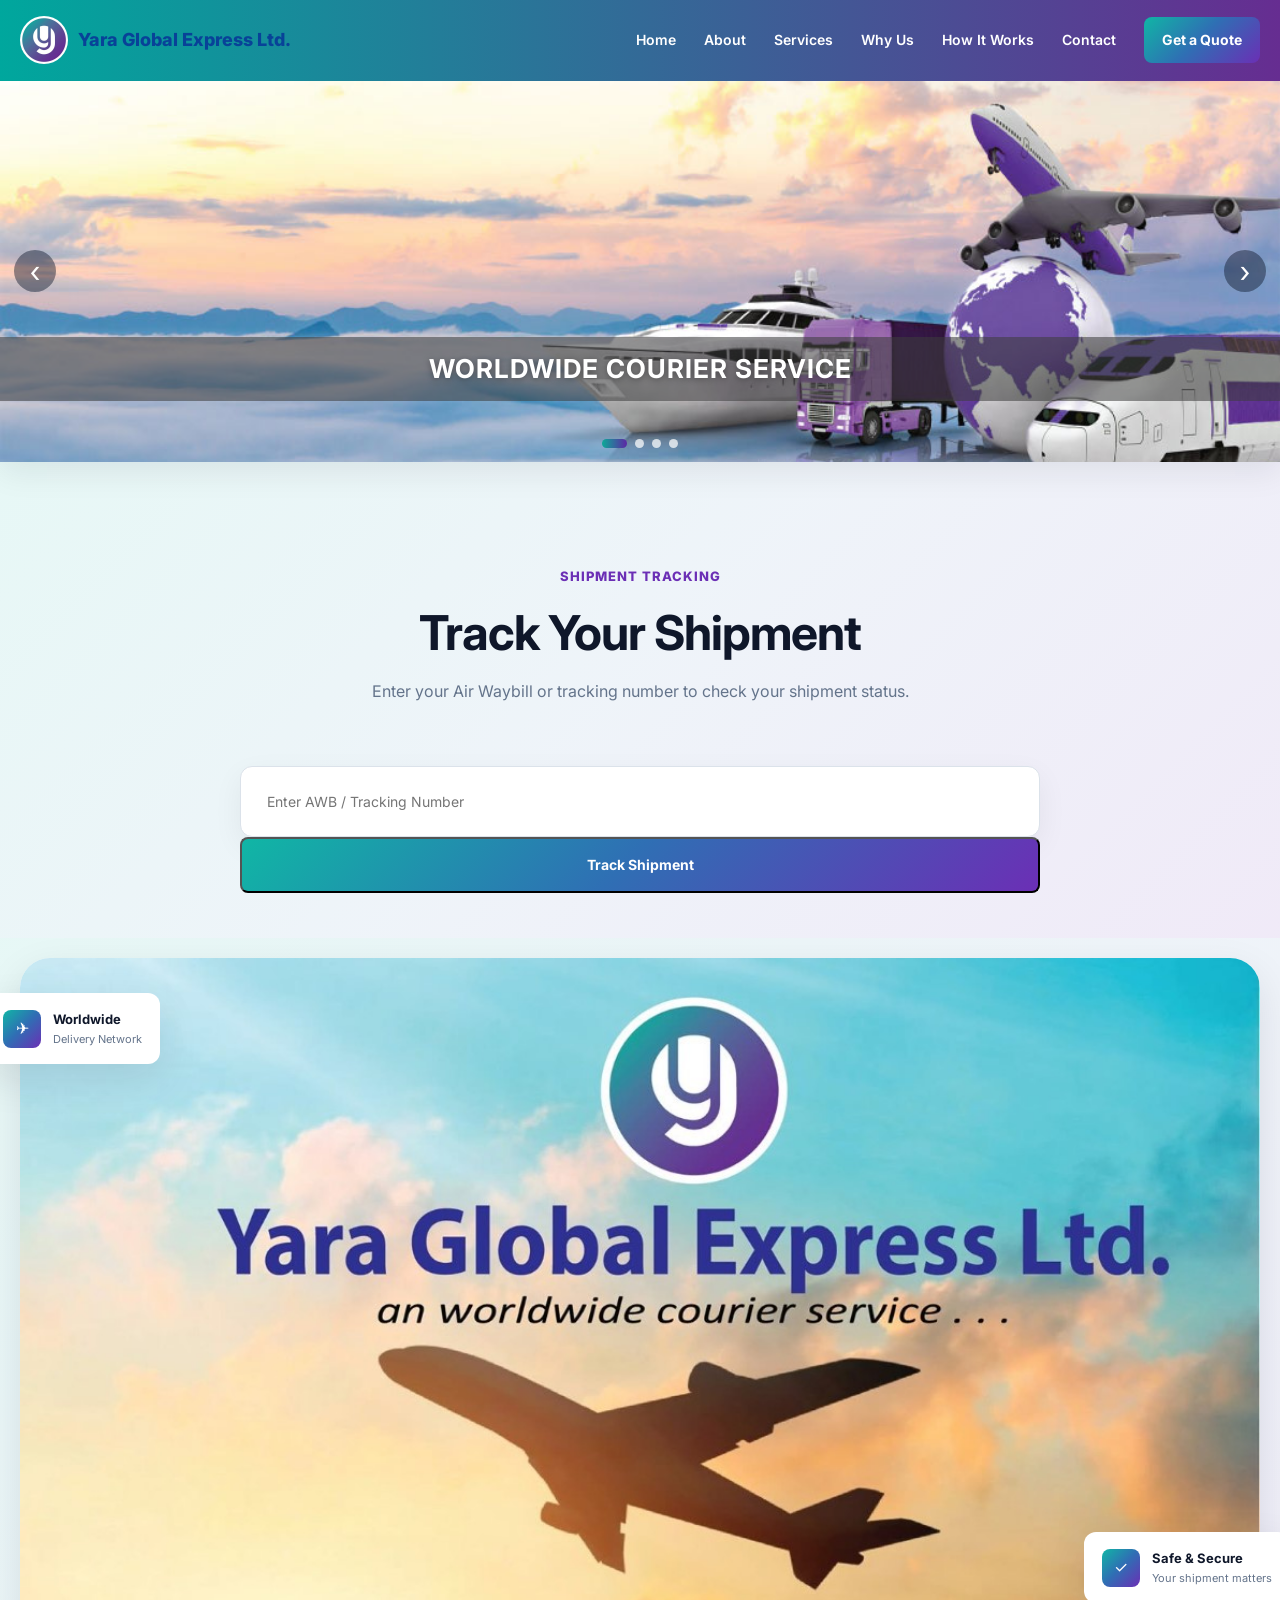
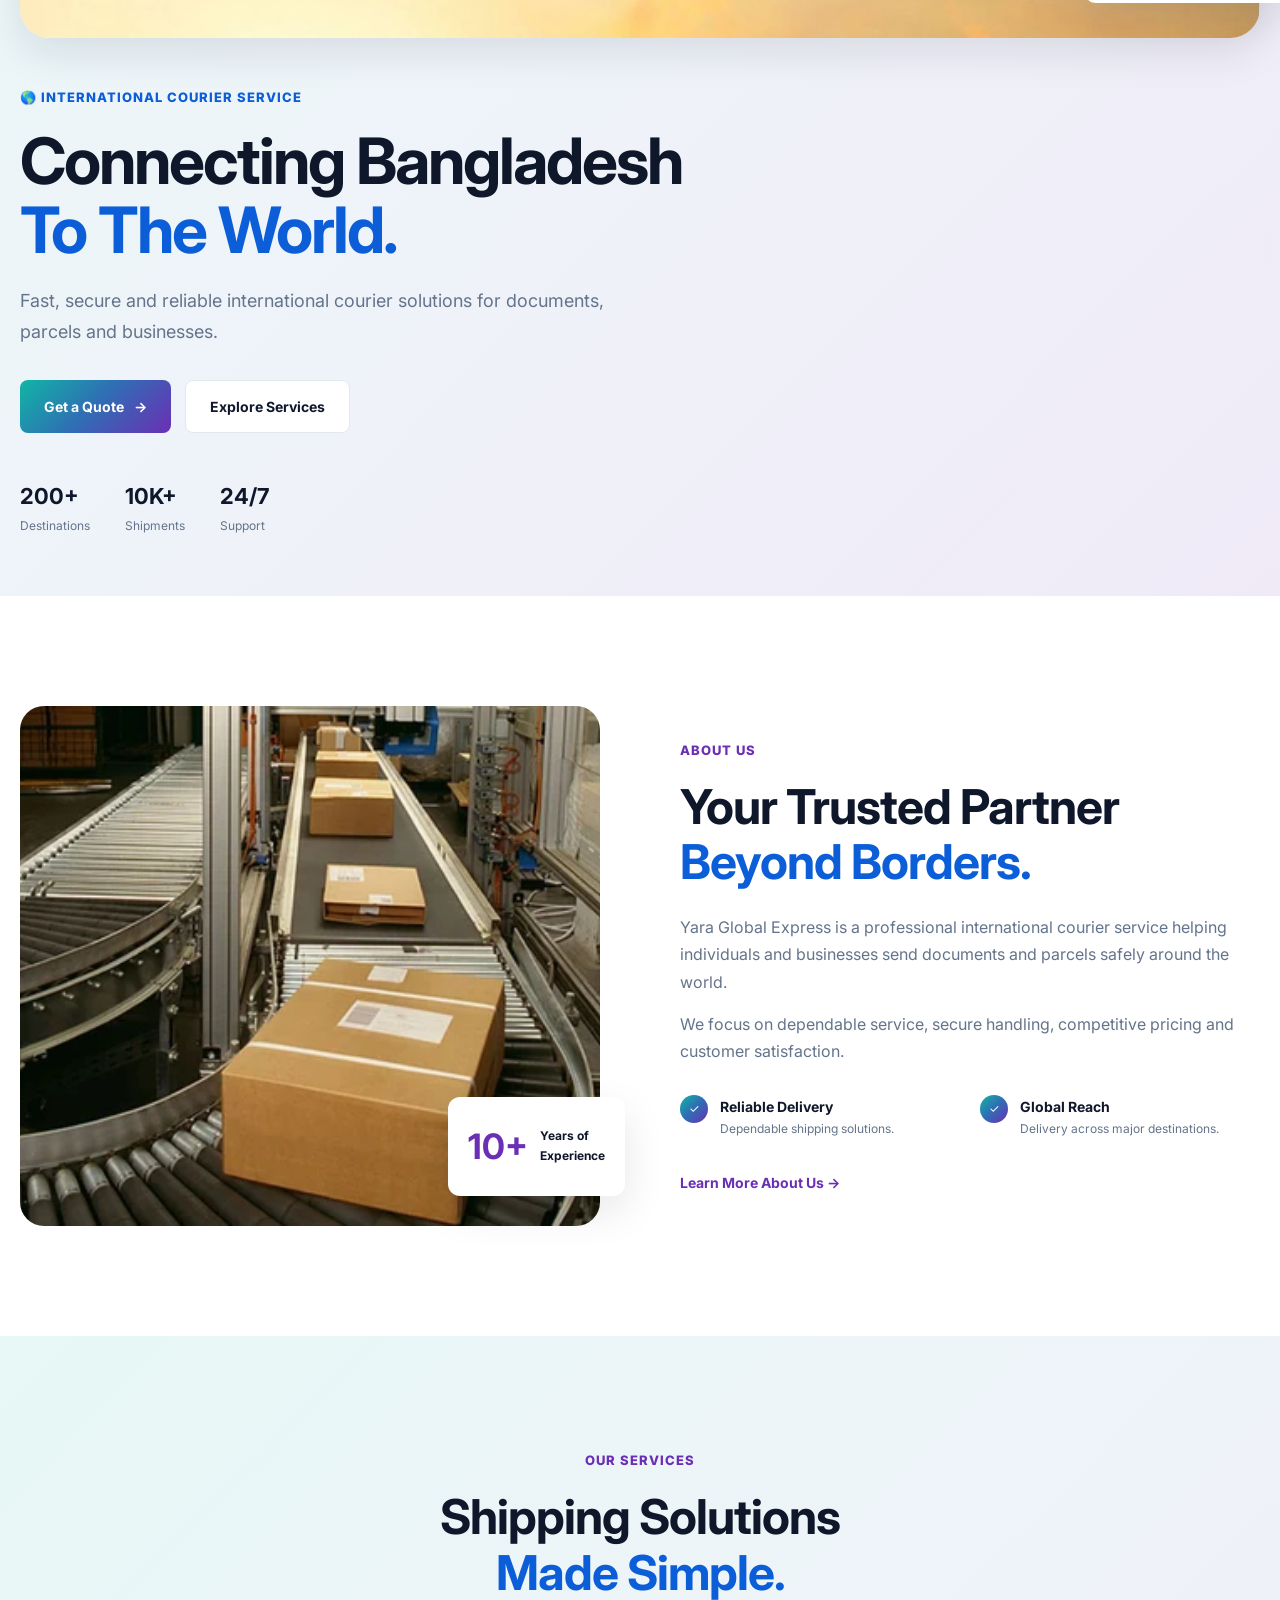
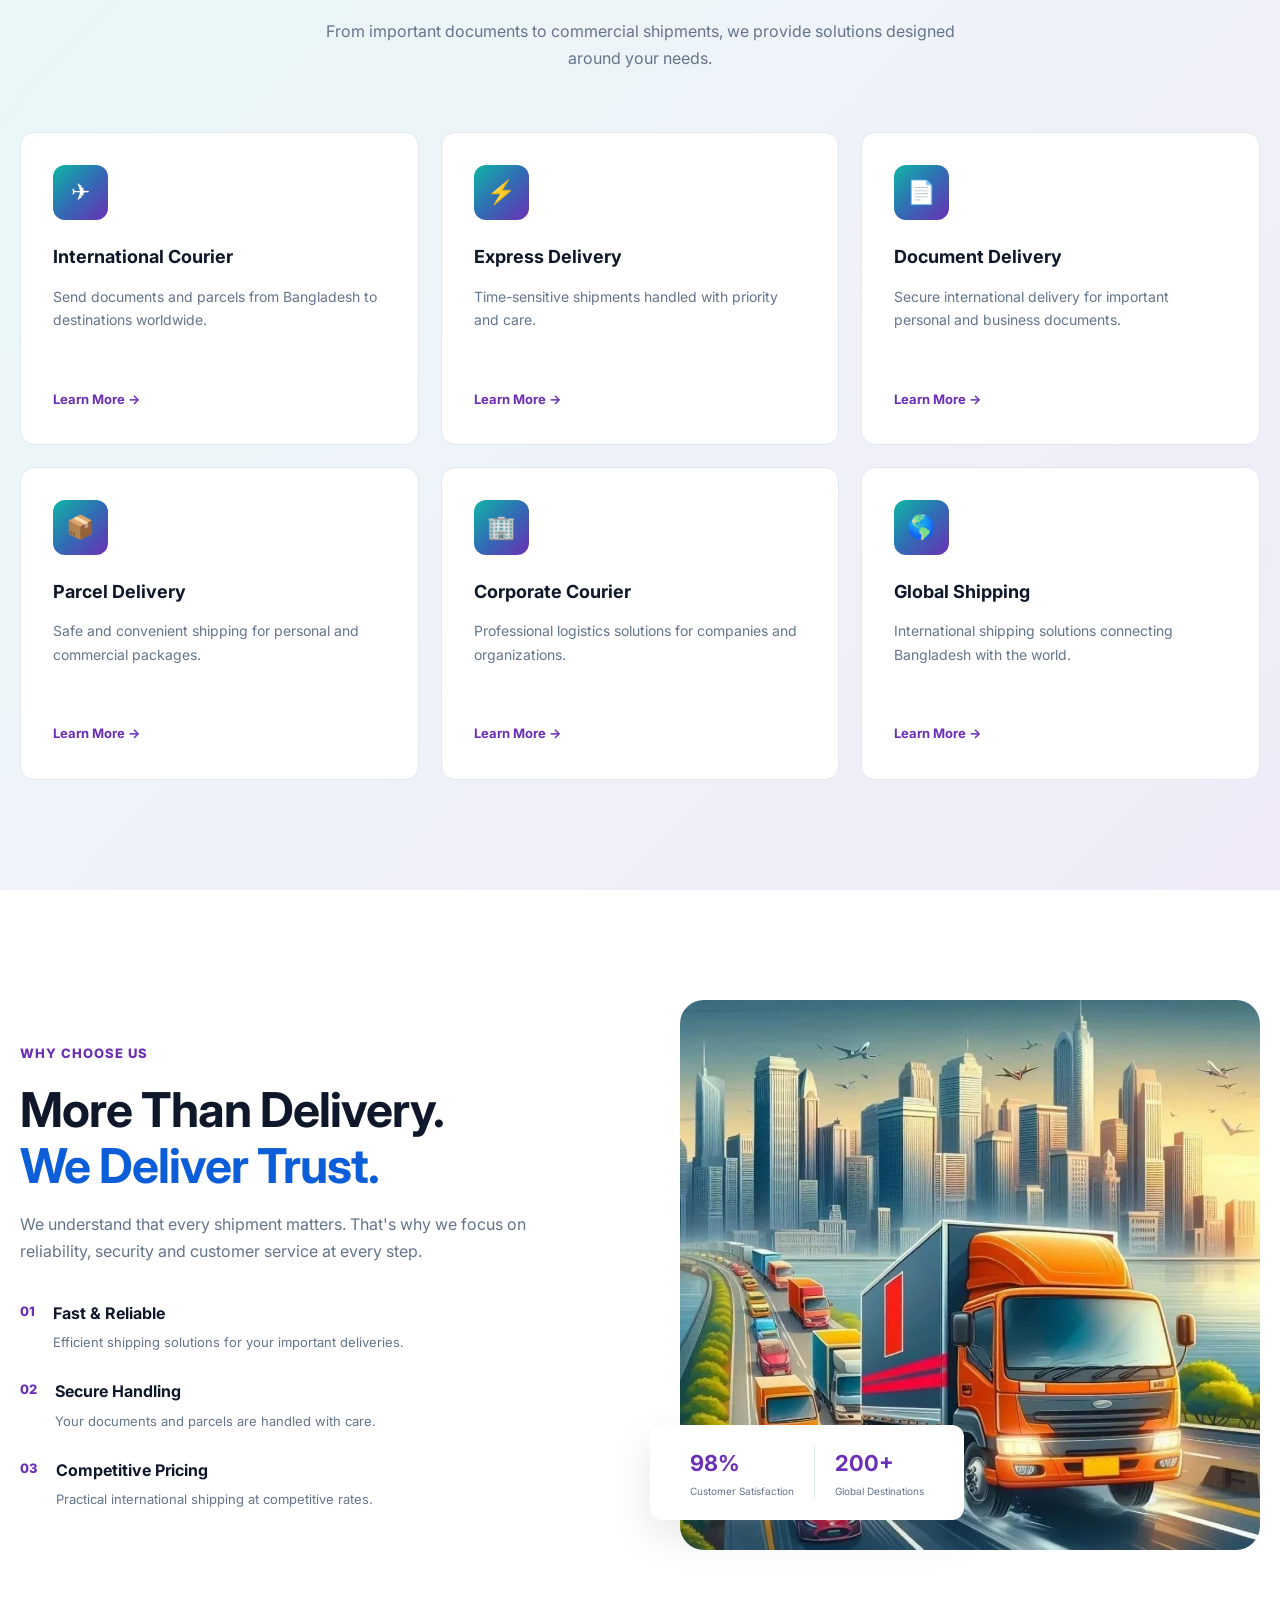
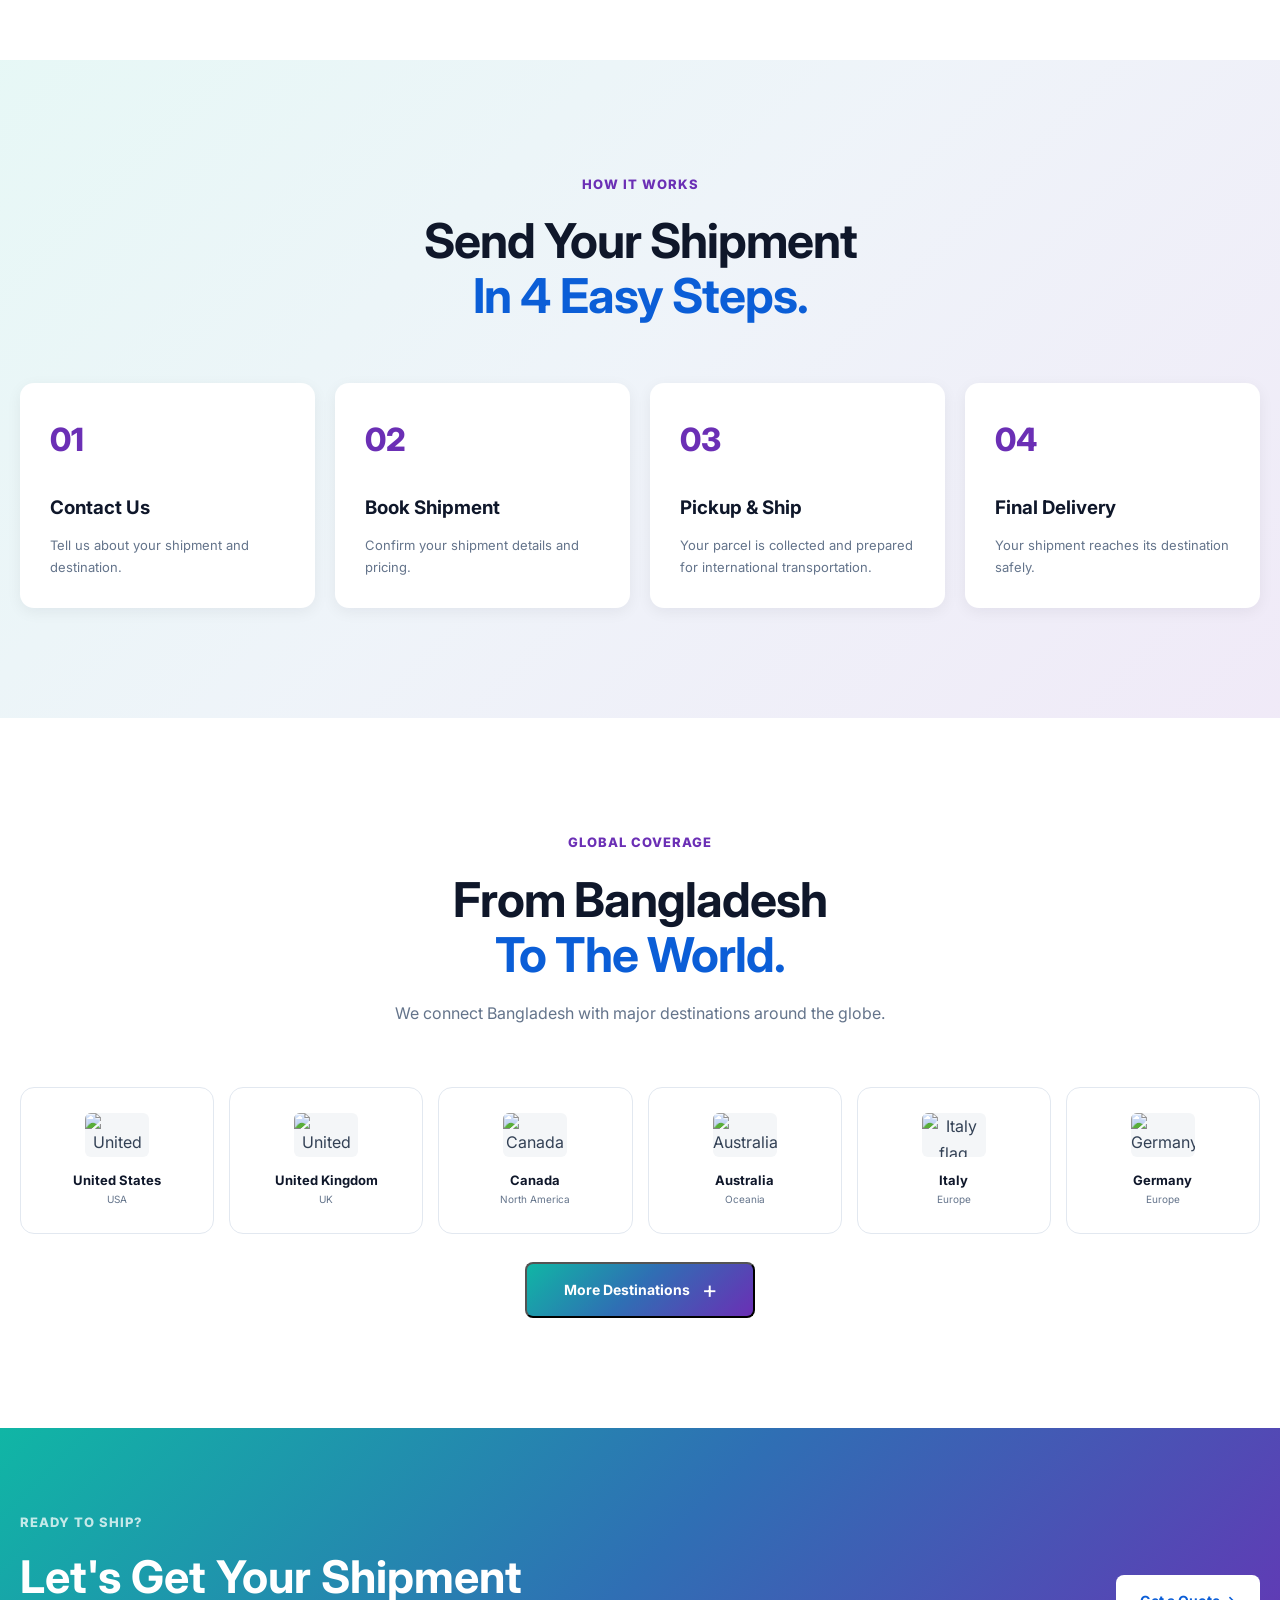
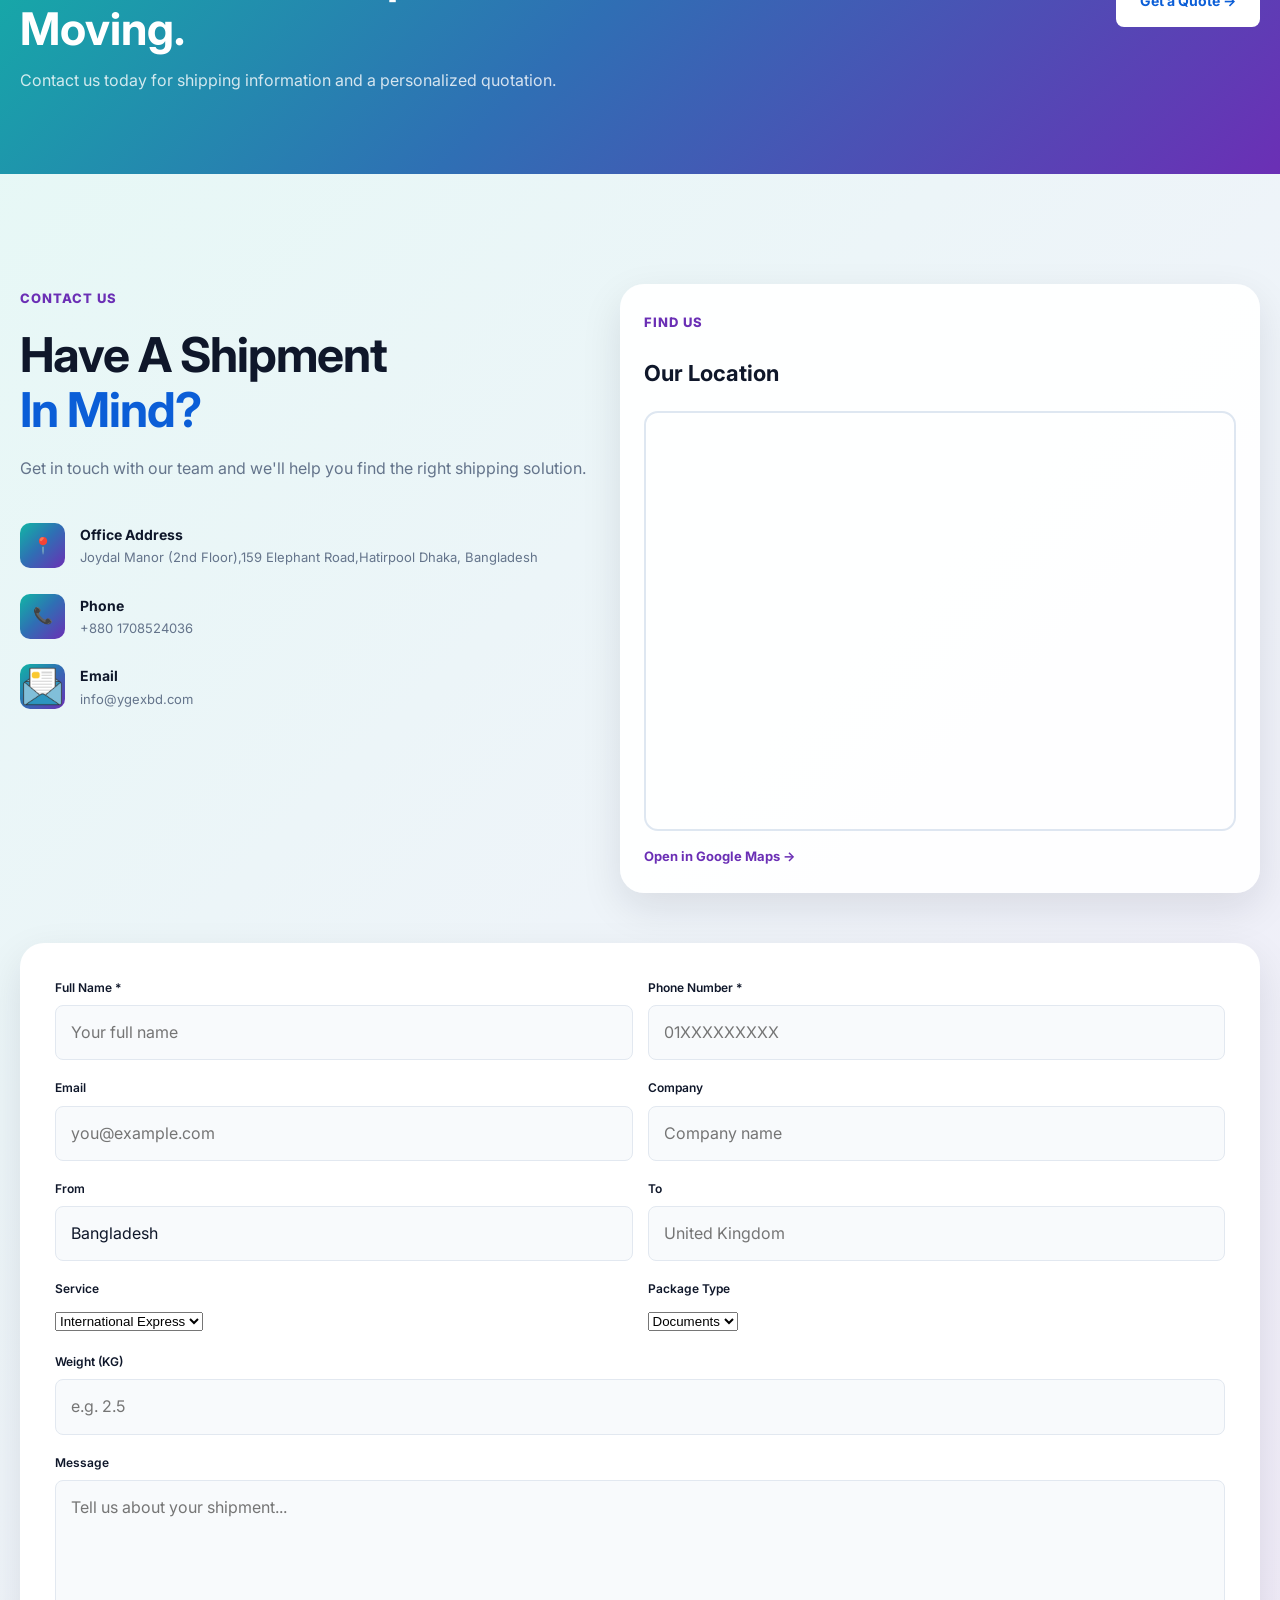
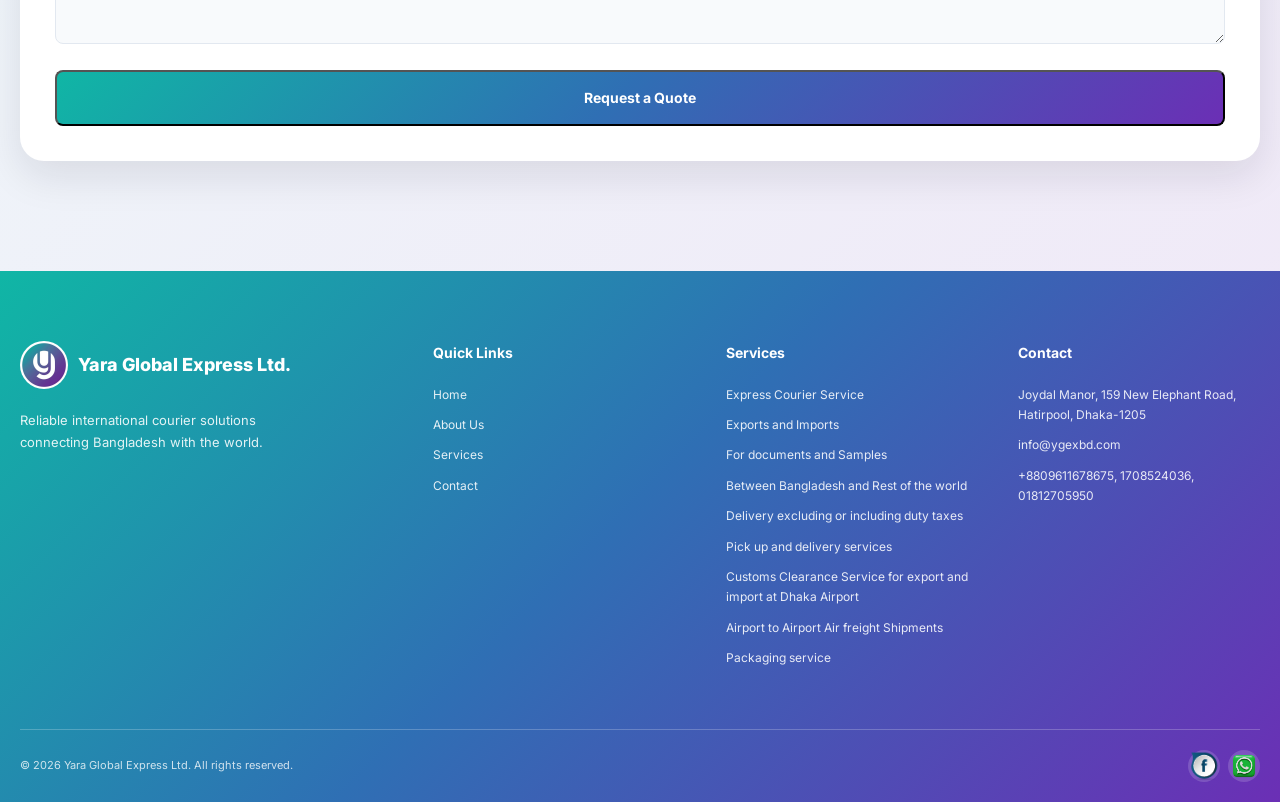
==== index.html @ 7ca3b10d "Update index.html" ====
<!DOCTYPE html>
<html lang="en">
<head>
    <meta charset="UTF-8">

    <meta name="viewport" content="width=device-width, initial-scale=1.0">

    <meta
        name="description"
        content="Yara Global Express - Reliable international courier and delivery services from Bangladesh to destinations worldwide."
    >

    <title>Yara Global Express Ltd | International Courier Service</title>

    <!-- Google Font -->
    <link rel="preconnect" href="https://fonts.googleapis.com">
    <link rel="preconnect" href="https://fonts.gstatic.com" crossorigin>

    <link
        href="https://fonts.googleapis.com/css2?family=Inter:wght@400;500;600;700;800&display=swap"
        rel="stylesheet"
    >

    <!-- CSS -->
    <link rel="stylesheet" href="css/style.css">
</head>

<body>
    <!-- =========================
         HEADER / NAVBAR
    ========================== -->

    <header class="header" id="header">
        <div class="container nav-container">

            <a href="#home" class="logo">
                <span class="logo-mark"><img src="assets/images/yara-logo.jpg" alt="Yara Global Express logo"></span>
                <span class="logo-text">
                    Yara Global Express Ltd.
                </span>
            </a>

            <nav class="nav" id="nav">

                <a href="#home" class="nav-link active">Home</a>
                <a href="#about" class="nav-link">About</a>
                <a href="services.html" class="nav-link">Services</a>
                <a href="#why-us" class="nav-link">Why Us</a>
                <a href="#process" class="nav-link">How It Works</a>
                <a href="#contact" class="nav-link">Contact</a>
                <!--<a href="tracking.html" class="nav-link">Track</a>-->
                
                <a href="#contact" class="nav-cta">
                    Get a Quote
                </a>

            </nav>

            <button
                class="menu-toggle"
                id="menu-toggle"
                aria-label="Toggle navigation"
                aria-expanded="false"
            >
                <span></span>
                <span></span>
                <span></span>
            </button>

        </div>

    </header>

    <!-- Framed page body: keeps content at a max width and shows the
         brand gradient on either side on very wide screens. -->
    <div class="page-frame">

    <!-- =========================
         TOP PROMOTIONAL IMAGE SLIDER
         Replace the image files below to change the slides.
    ========================== -->
    <section class="top-banner-slider" aria-label="Yara Global Express promotional images">
        <div class="top-banner-track" id="topBannerTrack">

            <div class="top-banner-slide active">
                <img src="assets/images/s1.jpg" alt="Worldwide courier service banner">
                <div class="top-banner-caption">
                    <span>Worldwide Courier Service</span>
                </div>
            </div>

            <div class="top-banner-slide">
                <img src="assets/images/s2.jpg" alt="Yara Global Express worldwide courier service">
                <div class="top-banner-caption">
                    <span>Door To Door Parcel & Documents Delivery</span>
                </div>
            </div>

            <div class="top-banner-slide">
                <img src="assets/images/s3.jpg" alt="International courier delivery">
                <div class="top-banner-caption">
                    <span>Fast &amp; Reliable Air Cargo</span>
                </div>
            </div>

             <div class="top-banner-slide">
                <img src="assets/images/s4.jpg" alt="Custom Clearence">
                <div class="top-banner-caption">
                    <span>Custom Clearance Service</span>
                </div>
            </div>

        </div>

        <button class="top-banner-arrow top-banner-prev" id="topBannerPrev" type="button" aria-label="Previous banner">‹</button>
        <button class="top-banner-arrow top-banner-next" id="topBannerNext" type="button" aria-label="Next banner">›</button>

        <div class="top-banner-dots" id="topBannerDots" aria-label="Banner navigation">
            <button type="button" class="top-banner-dot active" data-slide="0" aria-label="Show banner 1"></button>
            <button type="button" class="top-banner-dot" data-slide="1" aria-label="Show banner 2"></button>
            <button type="button" class="top-banner-dot" data-slide="2" aria-label="Show banner 3"></button>
            <button type="button" class="top-banner-dot" data-slide="3" aria-label="Show banner 4"></button>
        </div>
    </section>


<main>

   <section class="tracking-section" id="tracking">

    <div class="container">

        <div class="section-heading">

            <span class="section-label">
                SHIPMENT TRACKING
            </span>

            <h2>
                Track Your Shipment
            </h2>

            <p>
                Enter your Air Waybill or tracking number
                to check your shipment status.
            </p>

        </div>


        <!-- Tracking Form -->

        <div class="tracking-form-wrapper">

            <form id="trackingForm">

                <div class="tracking-input-wrapper">

                    <input
                        type="text"
                        id="trackingNumber"
                        name="trackingNumber"
                        placeholder="Enter AWB / Tracking Number"
                        autocomplete="off"
                        required
                    >
                </div>
                    <button
                        type="submit"
                        id="trackingButton"
                        class="btn btn-primary btn-full"
                    >
                        Track Shipment
                    </button>

            </form>


            <div
                id="trackingMessage"
                class="tracking-message"
            ></div>

        </div>



        <!-- Tracking Result -->

        <div
            id="trackingResult"
            class="tracking-result"
            hidden
        >

            <!-- Shipment Summary -->

            <div class="tracking-summary">

                <div class="tracking-summary-item">

                    <span>
                        Tracking Number
                    </span>

                    <strong
                        id="resultTrackingNumber"
                    >
                    </strong>

                </div>


                <div class="tracking-summary-item">

                    <span>
                        Current Status
                    </span>

                    <strong
                        id="resultStatus"
                    >
                    </strong>

                </div>


                <div class="tracking-summary-item">

                    <span>
                        Origin
                    </span>

                    <strong
                        id="resultOrigin"
                    >
                    </strong>

                </div>


                <div class="tracking-summary-item">

                    <span>
                        Destination
                    </span>

                    <strong
                        id="resultDestination"
                    >
                    </strong>

                </div>

            </div>



            <!-- Shipment Information -->

            <div class="tracking-info-card">

                <div class="tracking-route">

                    <div class="route-location">

                        <span class="route-label">
                            FROM
                        </span>

                        <strong id="resultSender">
                        </strong>

                        <small id="resultOriginCountry">
                        </small>

                    </div>


                    <div class="route-line">

                        <span>
                            ✈
                        </span>

                    </div>


                    <div class="route-location">

                        <span class="route-label">
                            TO
                        </span>

                        <strong id="resultReceiver">
                        </strong>

                        <small id="resultDestinationCountry">
                        </small>

                    </div>

                </div>

            </div>



            <!-- Tracking History -->

            <div class="tracking-history-card">

                <div class="tracking-history-header">

                    <div>

                        <span class="section-label">
                            TRACKING HISTORY
                        </span>

                        <h3>
                            Shipment Journey
                        </h3>

                    </div>

                </div>


                <div
                    id="trackingTimeline"
                    class="tracking-timeline"
                ></div>

            </div>

        </div>

    </div>

</section>


        <!-- =========================
             HERO
        ========================== -->
        <section class="hero" id="home">

            <div class="container hero-container">

                <div class="hero-content">

                    <span class="eyebrow">
                        🌎 International Courier Service
                    </span>

                    <h1>
                        Connecting Bangladesh
                        <span>To The World.</span>
                    </h1>

                    <p>
                        Fast, secure and reliable international courier
                        solutions for documents, parcels and businesses.
                    </p>

                    <div class="hero-buttons">

                        <a href="#contact" class="btn btn-primary">
                            Get a Quote
                            <span>→</span>
                        </a>

                        <a href="#services" class="btn btn-secondary">
                            Explore Services
                        </a>

                    </div>

                    <div class="hero-trust">

                        <div class="trust-item">
                            <strong>200+</strong>
                            <span>Destinations</span>
                        </div>

                        <div class="trust-item">
                            <strong>10K+</strong>
                            <span>Shipments</span>
                        </div>

                        <div class="trust-item">
                            <strong>24/7</strong>
                            <span>Support</span>
                        </div>
                    </div>

                </div>


                <div class="hero-visual">

                    <div class="hero-image">
                        <img
                            src="assets/images/hero.jpg"
                            alt="International courier delivery"
                        >
                    </div>

                    <div class="floating-card floating-card-top">
                        <span class="floating-icon">✈</span>
                        <div>
                            <strong>Worldwide</strong>
                            <small>Delivery Network</small>
                        </div>
                    </div>

                    <div class="floating-card floating-card-bottom">
                        <span class="floating-icon">✓</span>
                        <div>
                            <strong>Safe & Secure</strong>
                            <small>Your shipment matters</small>
                        </div>
                    </div>

                </div>

            </div>

        </section>


        <!-- =========================
             ABOUT
        ========================== -->
        <section class="section about" id="about">

            <div class="container about-grid">

                <div class="about-image">

                    <img
                        src="assets/images/about.jpg"
                        alt="Courier service team"
                    >

                    <div class="experience-card">
                        <strong>10+</strong>
                        <span>Years of<br>Experience</span>
                    </div>

                </div>


                <div class="about-content">

                    <span class="section-label">
                        About Us
                    </span>

                    <h2>
                        Your Trusted Partner
                        <span>Beyond Borders.</span>
                    </h2>

                    <p>
                        Yara Global Express is a professional international
                        courier service helping individuals and businesses
                        send documents and parcels safely around the world.
                    </p>

                    <p>
                        We focus on dependable service, secure handling,
                        competitive pricing and customer satisfaction.
                    </p>

                    <div class="about-features">

                        <div class="feature-item">
                            <span>✓</span>
                            <div>
                                <strong>Reliable Delivery</strong>
                                <p>Dependable shipping solutions.</p>
                            </div>
                        </div>

                        <div class="feature-item">
                            <span>✓</span>
                            <div>
                                <strong>Global Reach</strong>
                                <p>Delivery across major destinations.</p>
                            </div>
                        </div>

                    </div>

                    <a href="#contact" class="text-link">
                        Learn More About Us →
                    </a>

                </div>

            </div>

        </section>


        <!-- =========================
             SERVICES
        ========================== -->
        <section class="section services" id="services">

            <div class="container">

                <div class="section-heading">

                    <span class="section-label">
                        Our Services
                    </span>

                    <h2>
                        Shipping Solutions
                        <span>Made Simple.</span>
                    </h2>

                    <p>
                        From important documents to commercial shipments,
                        we provide solutions designed around your needs.
                    </p>

                </div>


                <div class="services-grid">

                    <article class="service-card">

                        <div class="service-icon">✈</div>

                        <h3>International Courier</h3>

                        <p>
                            Send documents and parcels from Bangladesh
                            to destinations worldwide.
                        </p>

                        <a href="#contact">Learn More →</a>

                    </article>


                    <article class="service-card">

                        <div class="service-icon">⚡</div>

                        <h3>Express Delivery</h3>

                        <p>
                            Time-sensitive shipments handled with
                            priority and care.
                        </p>

                        <a href="#contact">Learn More →</a>

                    </article>


                    <article class="service-card">

                        <div class="service-icon">📄</div>

                        <h3>Document Delivery</h3>

                        <p>
                            Secure international delivery for important
                            personal and business documents.
                        </p>

                        <a href="#contact">Learn More →</a>

                    </article>


                    <article class="service-card">

                        <div class="service-icon">📦</div>

                        <h3>Parcel Delivery</h3>

                        <p>
                            Safe and convenient shipping for personal
                            and commercial packages.
                        </p>

                        <a href="#contact">Learn More →</a>

                    </article>


                    <article class="service-card">

                        <div class="service-icon">🏢</div>

                        <h3>Corporate Courier</h3>

                        <p>
                            Professional logistics solutions for
                            companies and organizations.
                        </p>

                        <a href="#contact">Learn More →</a>

                    </article>


                    <article class="service-card">

                        <div class="service-icon">🌎</div>

                        <h3>Global Shipping</h3>

                        <p>
                            International shipping solutions connecting
                            Bangladesh with the world.
                        </p>

                        <a href="#contact">Learn More →</a>

                    </article>

                </div>

            </div>

        </section>


        <!-- =========================
             WHY CHOOSE US
        ========================== -->
        <section class="section why-us" id="why-us">

            <div class="container">

                <div class="why-grid">

                    <div class="why-content">

                        <span class="section-label">
                            Why Choose Us
                        </span>

                        <h2>
                            More Than Delivery.
                            <span>We Deliver Trust.</span>
                        </h2>

                        <p>
                            We understand that every shipment matters.
                            That's why we focus on reliability, security
                            and customer service at every step.
                        </p>

                        <div class="why-list">

                            <div class="why-item">
                                <span>01</span>
                                <div>
                                    <h3>Fast & Reliable</h3>
                                    <p>
                                        Efficient shipping solutions
                                        for your important deliveries.
                                    </p>
                                </div>
                            </div>

                            <div class="why-item">
                                <span>02</span>
                                <div>
                                    <h3>Secure Handling</h3>
                                    <p>
                                        Your documents and parcels are
                                        handled with care.
                                    </p>
                                </div>
                            </div>

                            <div class="why-item">
                                <span>03</span>
                                <div>
                                    <h3>Competitive Pricing</h3>
                                    <p>
                                        Practical international shipping
                                        at competitive rates.
                                    </p>
                                </div>
                            </div>

                        </div>

                    </div>


                    <div class="why-image">

                        <img
                            src="assets/images/why-us.jpg"
                            alt="Courier package handling"
                        >

                        <div class="stats-card">

                            <div>
                                <strong>98%</strong>
                                <span>Customer Satisfaction</span>
                            </div>

                            <div>
                                <strong>200+</strong>
                                <span>Global Destinations</span>
                            </div>

                        </div>

                    </div>

                </div>

            </div>

        </section>


        <!-- =========================
             PROCESS
        ========================== -->
        <section class="section process" id="process">

            <div class="container">

                <div class="section-heading">

                    <span class="section-label">
                        How It Works
                    </span>

                    <h2>
                        Send Your Shipment
                        <span>In 4 Easy Steps.</span>
                    </h2>

                </div>


                <div class="process-grid">

                    <div class="process-item">

                        <div class="process-number">01</div>

                        <h3>Contact Us</h3>

                        <p>
                            Tell us about your shipment and destination.
                        </p>

                    </div>


                    <div class="process-item">

                        <div class="process-number">02</div>

                        <h3>Book Shipment</h3>

                        <p>
                            Confirm your shipment details and pricing.
                        </p>

                    </div>


                    <div class="process-item">

                        <div class="process-number">03</div>

                        <h3>Pickup & Ship</h3>

                        <p>
                            Your parcel is collected and prepared
                            for international transportation.
                        </p>

                    </div>


                    <div class="process-item">

                        <div class="process-number">04</div>

                        <h3>Final Delivery</h3>

                        <p>
                            Your shipment reaches its destination safely.
                        </p>

                    </div>

                </div>

            </div>

        </section>


        <!-- =========================
             DESTINATIONS
        ========================== -->
        <section class="section destinations">

            <div class="container">

                <div class="section-heading">

                    <span class="section-label">
                        Global Coverage
                    </span>

                    <h2>
                        From Bangladesh
                        <span>To The World.</span>
                    </h2>

                    <p>
                        We connect Bangladesh with major destinations
                        around the globe.
                    </p>

                </div>


                <div class="destination-grid" id="destinationGrid">

                    <!-- Always visible destinations -->
                    <div class="destination-card">
                        <span class="destination-flag"><img src="https://flagcdn.com/w80/us.png" alt="United States flag"></span>
                        <h3>United States</h3>
                        <p>USA</p>
                    </div>

                    <div class="destination-card">
                        <span class="destination-flag"><img src="https://flagcdn.com/w80/gb.png" alt="United Kingdom flag"></span>
                        <h3>United Kingdom</h3>
                        <p>UK</p>
                    </div>

                    <div class="destination-card">
                        <span class="destination-flag"><img src="https://flagcdn.com/w80/ca.png" alt="Canada flag"></span>
                        <h3>Canada</h3>
                        <p>North America</p>
                    </div>

                    <div class="destination-card">
                        <span class="destination-flag"><img src="https://flagcdn.com/w80/au.png" alt="Australia flag"></span>
                        <h3>Australia</h3>
                        <p>Oceania</p>
                    </div>

                    <div class="destination-card">
                        <span class="destination-flag"><img src="https://flagcdn.com/w80/it.png" alt="Italy flag"></span>
                        <h3>Italy</h3>
                        <p>Europe</p>
                    </div>

                    <div class="destination-card">
                        <span class="destination-flag"><img src="https://flagcdn.com/w80/de.png" alt="Germany flag"></span>
                        <h3>Germany</h3>
                        <p>Europe</p>
                    </div>

                    <!-- Additional destinations: shown after clicking + -->
                    <div class="destination-card destination-extra" hidden>
                        <span class="destination-flag"><img src="https://flagcdn.com/w80/ae.png" alt="United Arab Emirates flag"></span>
                        <h3>United Arab Emirates</h3>
                        <p>Middle East</p>
                    </div>

                    <div class="destination-card destination-extra" hidden>
                        <span class="destination-flag"><img src="https://flagcdn.com/w80/sa.png" alt="Saudi Arabia flag"></span>
                        <h3>Saudi Arabia</h3>
                        <p>Middle East</p>
                    </div>

                    <div class="destination-card destination-extra" hidden>
                        <span class="destination-flag"><img src="https://flagcdn.com/w80/fr.png" alt="France flag"></span>
                        <h3>France</h3>
                        <p>Europe</p>
                    </div>

                    <div class="destination-card destination-extra" hidden>
                        <span class="destination-flag"><img src="https://flagcdn.com/w80/nl.png" alt="Netherlands flag"></span>
                        <h3>Netherlands</h3>
                        <p>Europe</p>
                    </div>

                    <div class="destination-card destination-extra" hidden>
                        <span class="destination-flag"><img src="https://flagcdn.com/w80/jp.png" alt="Japan flag"></span>
                        <h3>Japan</h3>
                        <p>Asia</p>
                    </div>

                    <div class="destination-card destination-extra" hidden>
                        <span class="destination-flag"><img src="https://flagcdn.com/w80/sg.png" alt="Singapore flag"></span>
                        <h3>Singapore</h3>
                        <p>Asia</p>
                    </div>

                    <div class="destination-card destination-extra" hidden>
                        <span class="destination-flag"><img src="https://flagcdn.com/w80/my.png" alt="Malaysia flag"></span>
                        <h3>Malaysia</h3>
                        <p>Asia</p>
                    </div>

                    <div class="destination-card destination-extra" hidden>
                        <span class="destination-flag"><img src="https://flagcdn.com/w80/kr.png" alt="South Korea flag"></span>
                        <h3>South Korea</h3>
                        <p>Asia</p>
                    </div>

                    <div class="destination-card destination-extra" hidden>
                        <span class="destination-flag"><img src="https://flagcdn.com/w80/cn.png" alt="China flag"></span>
                        <h3>China</h3>
                        <p>Asia</p>
                    </div>

                    <div class="destination-card destination-extra" hidden>
                        <span class="destination-flag"><img src="https://flagcdn.com/w80/nz.png" alt="New Zealand flag"></span>
                        <h3>New Zealand</h3>
                        <p>Oceania</p>
                    </div>

                    <div class="destination-card destination-extra" hidden>
                        <span class="destination-flag"><img src="https://flagcdn.com/w80/ch.png" alt="Switzerland flag"></span>
                        <h3>Switzerland</h3>
                        <p>Europe</p>
                    </div>

                    <div class="destination-card destination-extra" hidden>
                        <span class="destination-flag"><img src="https://flagcdn.com/w80/es.png" alt="Spain flag"></span>
                        <h3>Spain</h3>
                        <p>Europe</p>
                    </div>

                </div>

                <div class="destination-toggle-wrap">
                    <button
                        type="button"
                        class="destination-toggle btn btn-primary"
                        id="destinationToggle"
                        aria-expanded="false"
                    >
                        <span id="destinationToggleText">More Destinations</span>
                        <span class="destination-toggle-icon" id="destinationToggleIcon" aria-hidden="true">+</span>
                    </button>
                </div>

            </div>

        </section>


        <!-- =========================
             CTA
        ========================== -->
        <section class="cta">

            <div class="container cta-container">

                <div>
                    <span class="section-label">
                        Ready To Ship?
                    </span>

                    <h2>
                        Let's Get Your Shipment
                        <span>Moving.</span>
                    </h2>

                    <p>
                        Contact us today for shipping information
                        and a personalized quotation.
                    </p>
                </div>

                <a href="#contact" class="btn btn-light">
                    Get a Quote →
                </a>

            </div>

        </section>


        <!-- =========================
             CONTACT
        ========================== -->
        <section class="section contact" id="contact">

            <div class="container contact-grid">

                <div class="contact-top">

                <div class="contact-info">

                    <span class="section-label">
                        Contact Us
                    </span>

                    <h2>
                        Have A Shipment
                        <span>In Mind?</span>
                    </h2>

                    <p>
                        Get in touch with our team and we'll help
                        you find the right shipping solution.
                    </p>


                    <div class="contact-details">

                        <div class="contact-item">

                            <span class="contact-icon">📍</span>

                            <div>
                                <strong>Office Address</strong>
                                <p>
                                    Joydal Manor (2nd Floor),159 Elephant Road,Hatirpool Dhaka, Bangladesh
                                </p>
                            </div>

                        </div>


                        <div class="contact-item">

                            <span class="contact-icon">📞</span>

                            <div>
                                <strong>Phone</strong>
                                <p>
                                    +880 1708524036
                                </p>
                            </div>

                        </div>


                        <div class="contact-item">

                            <span class="contact-icon"><img src="assets/images/emailbox.jpg" alt=""></span>

                            <div>
                                <strong>Email</strong>
                                <p>
                                    info@ygexbd.com
                                </p>
                            </div>

                        </div>

                    </div>

                </div>


                <div class="contact-map" aria-label="Yara Global Express office location map">

                    <div class="contact-map-heading">
                        <span class="section-label">Find Us</span>
                        <h3>Our Location</h3>
                    </div>

                    <div class="map-frame">
                        <iframe
                            src="https://www.google.com/maps?q=Yara+Global+Express+Ltd+Joydul+Manor+159+New+Elephant+Rd+Dhaka+1205&output=embed"
                            title="Yara Global Express location on Google Maps"
                            loading="lazy"
                            referrerpolicy="no-referrer-when-downgrade"
                            allowfullscreen
                        ></iframe>
                    </div>

                    <a
                        class="map-directions"
                        href="https://www.google.com/maps/search/Yara+Global+Express+Joydul+Manor+159+New+Elephant+Rd+Dhaka+1205"
                        target="_blank"
                        rel="noopener noreferrer"
                    >
                        Open in Google Maps →
                    </a>

                </div>

                </div>


<div class="contact-form-wrapper">

  <form id="quoteForm">

    <div class="form-row">

        <div class="form-group">

            <label>
                Full Name *
            </label>

            <input
                type="text"
                id="quoteName"
                required
                placeholder="Your full name"
            >

        </div>


        <div class="form-group">

            <label>
                Phone Number *
            </label>

            <input
                type="tel"
                id="quotePhone"
                required
                placeholder="01XXXXXXXXX"
            >

        </div>

    </div>


    <div class="form-row">

        <div class="form-group">

            <label>
                Email
            </label>

            <input
                type="email"
                id="quoteEmail"
                placeholder="you@example.com"
            >

        </div>


        <div class="form-group">

            <label>
                Company
            </label>

            <input
                type="text"
                id="quoteCompany"
                placeholder="Company name"
            >

        </div>

    </div>


    <div class="form-row">

        <div class="form-group">

            <label>
                From
            </label>

            <input
                type="text"
                id="quoteOrigin"
                placeholder="Bangladesh"
                value="Bangladesh"
            >

        </div>


        <div class="form-group">

            <label>
                To
            </label>

            <input
                type="text"
                id="quoteDestination"
                placeholder="United Kingdom"
                required
            >

        </div>

    </div>


    <div class="form-row">

        <div class="form-group">

            <label for="quoteService">
                Service
            </label>

            <select id="quoteService">

                <option value="International Express">
                    International Express
                </option>

                <option value="Economy Courier">
                    Economy Courier
                </option>

                <option value="Document Delivery">
                    Document Delivery
                </option>

                <option value="Parcel Delivery">
                    Parcel Delivery
                </option>

            </select>

        </div>


        <div class="form-group">

            <label for="quotePackage">
                Package Type
            </label>

            <select id="quotePackage">

                <option value="Documents">
                    Documents
                </option>

                <option value="Parcel">
                    Parcel
                </option>

                <option value="Box">
                    Box
                </option>

            </select>

        </div>

    </div>


    <div class="form-group">

        <label>
            Weight (KG)
        </label>

        <input
            type="number"
            id="quoteWeight"
            min="0"
            step="0.01"
            placeholder="e.g. 2.5"
        >

    </div>


                  <div class="form-group">

                       <label>
                         Message
                      </label>

                     <textarea
                      id="quoteMessage"
                      rows="5"
                      placeholder="Tell us about your shipment..."
                     ></textarea>

                 </div>


                      <div
                        id="quoteFormMessage"
                        class="quote-form-message"
                       ></div>


                   <button
                      type="submit"
                      id="quoteSubmitButton"
                      class="btn btn-primary btn-full"
                     >
                     Request a Quote
                    </button>

                   </form>

                </div>

            </div>

        </section>

    </main>


    <!-- =========================
         FOOTER
    ========================== -->
    <footer class="footer">

        <div class="container footer-grid">

            <div class="footer-about">

                <a href="#home" class="logo footer-logo">
                    <span class="logo-mark"><img src="assets/images/yara-logo.jpg" alt="Yara Global Express logo"></span>

                    <span class="logo-text">
                        Yara Global Express Ltd.
                    </span>
                </a>

                <p>
                    Reliable international courier solutions
                    connecting Bangladesh with the world.
                </p>

            </div>


            <div class="footer-column">

                <h3>Quick Links</h3>

                <a href="#home">Home</a>
                <a href="#about">About Us</a>
                <a href="#services">Services</a>
                <a href="#contact">Contact</a>

            </div>


            <div class="footer-column">

                <h3>Services</h3>

                <a href="#services">Express Courier Service</a>
                <a href="#services">Exports and Imports</a>
                <a href="#services">For documents and Samples</a>
                <a href="#services">Between Bangladesh and Rest of the world</a>
                <a href="#services">Delivery excluding or including duty taxes</a>
                <a href="#services">Pick up and delivery services</a>
                <a href="#services">Customs Clearance Service for export and import at Dhaka Airport</a>
                <a href="#services">Airport to Airport Air freight Shipments</a>
                <a href="#services">Packaging service </a>
            </div>


            <div class="footer-column">

                <h3>Contact</h3>


                <span>
                    Joydal Manor, 159 New Elephant Road, Hatirpool, Dhaka-1205
                </span>

                 <a href="mailto:info@example.com">
                    info@ygexbd.com
                </a>
                
                <a href="tel:+8801840194186">
                    +8809611678675, 1708524036, 01812705950
                </a>
                
            </div>

        </div>


        <div class="container footer-bottom">

            <p>
                © <span id="current-year"></span>
                Yara Global Express Ltd. All rights reserved.
            </p>

            <div class="social-links">

                <a href="https://www.facebook.com/yaraglobalexpressbd/" aria-label="Facebook"><img src="assets/images/fsi.png"></a>
                <a href="#" aria-label="WhatsApp"><img src="assets/images/wsi.png"></a>

            </div>

        </div>

    </footer>

    </div>
    <!-- /.page-frame -->

    <!-- JavaScript -->
    <script src="js/script.js"></script>

</body>
</html>
---- css/style.css ----
/* =========================================
   VARIABLES
========================================= */

:root {

    --primary: #0b5ed7;
    --primary-dark: #084298;
    --secondary: #0f172a;

    --text: #334155;
    --text-light: #64748b;

    --background: #ffffff;
    --background-light: #f8fafc;

    --border: #e2e8f0;

    --white: #ffffff;

    --container: 1480px;

    --radius-sm: 8px;
    --radius-md: 14px;
    --radius-lg: 24px;

    --shadow-sm:
        0 4px 15px rgba(15, 23, 42, 0.06);

    --shadow-md:
        0 15px 40px rgba(15, 23, 42, 0.10);

    --transition: 0.3s ease;
}


/* =========================================
   RESET
========================================= */

* {
    margin: 0;
    padding: 0;
    box-sizing: border-box;
}

html {
    scroll-behavior: smooth;
    scroll-padding-top: 90px;
}

body {
    font-family: "Inter", sans-serif;
    color: var(--text);
    background: var(--background);
    line-height: 1.7;
}

img {
    width: 100%;
    display: block;
    object-fit: cover;
}

a {
    color: inherit;
    text-decoration: none;
}

button,
input,
textarea {
    font: inherit;
}


/* =========================================
   CONTAINER
========================================= */

.container {
    width: min(
        calc(100% - 40px),
        var(--container)
    );

    margin-inline: auto;
}


/* =========================================
   HEADER
========================================= */

.header {
    position: fixed;
    top: 0;
    left: 0;

    width: 100%;

    z-index: 1000;

    background: linear-gradient(-90deg,rgb(102,45,145),rgb(0,167,157)) ;

    /*backdrop-filter: blur(12px);*/

    border-bottom: 1px solid transparent;

    transition: var(--transition);
}

.header.scrolled {
    border-color: var(--border);

    box-shadow: var(--shadow-sm);
}


.nav-container {
    height: 80px;

    display: flex;
    align-items: center;
    justify-content: space-between;
}


/* =========================================
   LOGO
========================================= */

.logo {
    display: flex;
    align-items: center;
    gap: 10px;

    font-weight: 800;
}

.logo-mark {
    width: 42px;
    height: 42px;

    display: grid;
    place-items: center;

    border-radius: 10px;

    color: var(--white);
    background: var(--primary);

    font-size: 22px;
}

.logo-text {
    display: flex;
    flex-direction: column;

    color: var(--primary-dark);

    font-size: 18px;
    line-height: 1.1;
}

.logo-text small {
    color: var(--primary);

    font-size: 9px;
    letter-spacing: 1px;
    text-transform: uppercase;
}


/* =========================================
   NAVIGATION
========================================= */

.nav {
    display: flex;
    align-items: center;
    gap: 28px;
}

.nav-link {
    position: relative;

    color: var(--white);

    font-size: 14px;
    font-weight: 600;

    transition: var(--transition);
}

.nav-link:hover,
.nav-link.active {
    color: var(--white);
}

.nav-cta {
    padding: 11px 18px;

    border-radius: 8px;

    color: var(--white);
    background: var(--primary);

    font-size: 14px;
    font-weight: 700;

    transition: var(--transition);
}

.nav-cta:hover {
    background: var(--primary-dark);
    transform: translateY(-2px);
}


/* =========================================
   MOBILE MENU
========================================= */

.menu-toggle {
    display: none;

    width: 42px;
    height: 42px;

    border: 0;
    background: transparent;

    cursor: pointer;
}

.menu-toggle span {
    display: block;

    width: 24px;
    height: 2px;

    margin: 5px auto;

    background: var(--primary);

    transition: var(--transition);
}


/* =========================================
   HERO
========================================= */

.hero {
    padding-top: 140px;
    padding-bottom: 100px;

    background:
        linear-gradient(
            135deg,
            #eff6ff 0%,
            #ffffff 55%
        );

    overflow: hidden;
}

.hero-container {
    display: grid;

    grid-template-columns:
        1.05fr
        0.95fr;

    align-items: center;

    gap: 70px;
}

.eyebrow,
.section-label {
    display: inline-block;

    margin-bottom: 18px;

    color: var(--primary);

    font-size: 13px;
    font-weight: 800;

    letter-spacing: 1px;
    text-transform: uppercase;
}

.hero h1 {
    margin-bottom: 22px;

    color: var(--secondary);

    font-size: clamp(42px, 5vw, 70px);

    line-height: 1.08;
    letter-spacing: -2px;
}

.hero h1 span,
h2 span {
    display: block;

    color: var(--primary);
}

.hero-content > p {
    max-width: 600px;

    margin-bottom: 32px;

    color: var(--text-light);

    font-size: 18px;
}


.hero-buttons {
    display: flex;
    flex-wrap: wrap;

    gap: 14px;

    margin-bottom: 45px;
}


/* =========================================
   BUTTONS
========================================= */

.btn {
    display: inline-flex;
    align-items: center;
    justify-content: center;

    gap: 10px;

    padding: 14px 24px;

    border-radius: 8px;

    font-size: 14px;
    font-weight: 700;

    transition: var(--transition);
}

.btn-primary {
    color: var(--white);
    background: var(--primary);
}

.btn-primary:hover {
    background: var(--primary-dark);
    transform: translateY(-3px);
    box-shadow: var(--shadow-md);
}

.btn-secondary {
    color: var(--secondary);

    border: 1px solid var(--border);

    background: var(--white);
}

.btn-secondary:hover {
    border-color: var(--primary);

    color: var(--primary);

    transform: translateY(-3px);
}

.btn-light {
    color: var(--primary);
    background: var(--white);
}

.btn-light:hover {
    transform: translateY(-3px);
}

.btn-full {
    width: 100%;
}


/* =========================================
   HERO TRUST
========================================= */

.hero-trust {
    display: flex;
    gap: 35px;
}

.trust-item {
    display: flex;
    flex-direction: column;
}

.trust-item strong {
    color: var(--secondary);

    font-size: 22px;
}

.trust-item span {
    color: var(--text-light);

    font-size: 12px;
}


/* =========================================
   HERO IMAGE
========================================= */

.hero-visual {
    position: relative;
}

.hero-image {
    height: 220px;

    overflow: hidden;

    border-radius: 30px;

    box-shadow: var(--shadow-md);
}

.hero-image img {
    height: 100%;
}


.floating-card {
    position: absolute;

    display: flex;
    align-items: center;
    gap: 12px;

    padding: 15px 18px;

    background: var(--white);

    border-radius: 12px;

    box-shadow: var(--shadow-md);
}

.floating-card-top {
    top: 35px;
    left: -35px;
}

.floating-card-bottom {
    right: -30px;
    bottom: 35px;
}

.floating-icon {
    width: 38px;
    height: 38px;

    display: grid;
    place-items: center;

    border-radius: 8px;

    color: var(--white);
    background: var(--primary);
}

.floating-card strong,
.floating-card small {
    display: block;
}

.floating-card strong {
    color: var(--secondary);
    font-size: 13px;
}

.floating-card small {
    color: var(--text-light);
    font-size: 11px;
}


/* =========================================
   SECTIONS
========================================= */

.section {
    padding: 110px 0;
}

.section-heading {
    max-width: 650px;

    margin: 0 auto 60px;

    text-align: center;
}

.section-heading h2,
.about-content h2,
.why-content h2,
.contact-info h2 {
    margin-bottom: 18px;

    color: var(--secondary);

    font-size: clamp(32px, 4vw, 48px);

    line-height: 1.15;
    letter-spacing: -1px;
}

.section-heading p,
.about-content > p,
.why-content > p,
.contact-info > p {
    color: var(--text-light);
}


/* =========================================
   ABOUT
========================================= */

.about {
    background: var(--background);
}

.about-grid {
    display: grid;

    grid-template-columns:
        1fr
        1fr;

    gap: 80px;

    align-items: center;
}

.about-image {
    position: relative;
}

.about-image > img {
    height: 520px;

    border-radius: var(--radius-lg);
}

.experience-card {
    position: absolute;

    right: -25px;
    bottom: 30px;

    display: flex;
    align-items: center;
    gap: 12px;

    padding: 20px;

    background: var(--white);

    border-radius: 12px;

    box-shadow: var(--shadow-md);
}

.experience-card strong {
    color: var(--primary);

    font-size: 35px;
}

.experience-card span {
    color: var(--secondary);

    font-size: 12px;
    font-weight: 700;
}

.about-content h2 {
    margin-bottom: 25px;
}

.about-content > p {
    margin-bottom: 15px;
}

.about-features {
    display: grid;

    grid-template-columns:
        1fr
        1fr;

    gap: 20px;

    margin: 30px 0;
}

.feature-item {
    display: flex;
    gap: 12px;
}

.feature-item > span {
    width: 28px;
    height: 28px;

    display: grid;
    place-items: center;

    flex-shrink: 0;

    border-radius: 50%;

    color: var(--white);
    background: var(--primary);

    font-size: 12px;
}

.feature-item strong {
    display: block;

    color: var(--secondary);

    font-size: 14px;
}

.feature-item p {
    color: var(--text-light);

    font-size: 12px;
}

.text-link {
    color: var(--primary);

    font-size: 14px;
    font-weight: 700;
}


/* =========================================
   SERVICES
========================================= */

.services {
    background: var(--background-light);
}

.services-grid {
    display: grid;

    grid-template-columns:
        repeat(3, 1fr);

    gap: 22px;
}

.service-card {
    padding: 32px;

    border: 1px solid var(--border);

    border-radius: var(--radius-md);

    background: var(--white);

    transition: var(--transition);
}

.service-card:hover {
    transform: translateY(-7px);

    border-color: transparent;

    box-shadow: var(--shadow-md);
}

.service-icon {
    width: 55px;
    height: 55px;

    display: grid;
    place-items: center;

    margin-bottom: 22px;

    border-radius: 12px;

    color: var(--white);
    background: #eff6ff;

    font-size: 23px;
}

.service-card h3 {
    margin-bottom: 12px;

    color: var(--secondary);

    font-size: 18px;
}

.service-card p {
    min-height: 80px;

    margin-bottom: 20px;

    color: var(--text-light);

    font-size: 14px;
}

.service-card a {
    color: var(--primary);

    font-size: 13px;
    font-weight: 700;
}

/* =========================================
   Services Overview
========================================= */

.so {
    padding: 80px 0;

    color: var(--primary);

    background: var(--white);
}

.so .section-label {
    color: rgba(255,255,255,.75);
}

.so-container {
    display: flex;

    align-items: center;
    justify-content: space-between;

    gap: 40px;
}

.so h3 {
    margin-bottom: 12px;

    font-size: clamp(30px, 4vw, 45px);

    line-height: 1.15;
}

.so h2 span {
    color: var(--white);
}

.so p {
    color: var(--primary);
}

/* =========================================
   WHY US
========================================= */

.why-grid {
    display: grid;

    grid-template-columns:
        1fr
        1fr;

    gap: 80px;

    align-items: center;
}

.why-content > p {
    margin-bottom: 35px;
}

.why-list {
    display: flex;
    flex-direction: column;

    gap: 25px;
}

.why-item {
    display: flex;

    gap: 18px;
}

.why-item > span {
    color: var(--primary);

    font-size: 13px;
    font-weight: 800;
}

.why-item h3 {
    margin-bottom: 4px;

    color: var(--secondary);

    font-size: 16px;
}

.why-item p {
    color: var(--text-light);

    font-size: 13px;
}

.why-image {
    position: relative;
}

.why-image > img {
    height: 550px;

    border-radius: var(--radius-lg);
}

.stats-card {
    position: absolute;

    left: -30px;
    bottom: 30px;

    display: flex;

    padding: 20px;

    background: var(--white);

    border-radius: 12px;

    box-shadow: var(--shadow-md);
}

.stats-card div {
    padding: 0 20px;

    border-right: 1px solid var(--border);
}

.stats-card div:last-child {
    border: 0;
}

.stats-card strong,
.stats-card span {
    display: block;
}

.stats-card strong {
    color: var(--primary);

    font-size: 22px;
}

.stats-card span {
    color: var(--text-light);

    font-size: 10px;
}


/* =========================================
   PROCESS
========================================= */

.process {
    background: var(--background-light);
}

.process-grid {
    display: grid;

    grid-template-columns:
        repeat(4, 1fr);

    gap: 20px;
}

.process-item {
    position: relative;

    padding: 30px;

    background: var(--white);

    border-radius: var(--radius-md);

    box-shadow: var(--shadow-sm);
}

.process-number {
    margin-bottom: 25px;

    color: var(--primary);

    font-size: 32px;
    font-weight: 800;
}

.process-item h3 {
    margin-bottom: 10px;

    color: var(--secondary);
}

.process-item p {
    color: var(--text-light);

    font-size: 13px;
}


/* =========================================
   DESTINATIONS
========================================= */

.destination-grid {
    display: grid;

    grid-template-columns:
        repeat(6, 1fr);

    gap: 15px;
}

.destination-card {
    padding: 25px 15px;

    text-align: center;

    border: 1px solid var(--border);

    border-radius: var(--radius-md);

    transition: var(--transition);
}

.destination-card:hover {
    transform: translateY(-5px);

    border-color: var(--primary);

    box-shadow: var(--shadow-sm);
}

.destination-card span.destination-flag {
    display: flex;
    align-items: center;
    justify-content: center;
    width: 64px;
    height: 44px;
    margin: 0 auto 12px;
    overflow: hidden;
    border-radius: 6px;
    background: #f4f6f8;
}

.destination-card span.destination-flag img {
    display: block;
    width: 100%;
    height: 100%;
    object-fit: cover;
}

.destination-card h3 {
    color: var(--secondary);

    font-size: 13px;
}

.destination-card p {
    color: var(--text-light);

    font-size: 10px;
}

.destination-extra[hidden] {
    display: none;
}

.destination-toggle-wrap {
    display: flex;
    justify-content: center;
    margin-top: 28px;
}

.destination-toggle {
    min-width: 230px;
    display: inline-flex;
    align-items: center;
    justify-content: center;
    gap: 12px;
    cursor: pointer;
}

.destination-toggle-icon {
    font-size: 24px;
    line-height: 1;
    font-weight: 400;
    transition: transform 0.25s ease;
}

.destination-toggle[aria-expanded="true"] .destination-toggle-icon {
    transform: rotate(180deg);
}


/* =========================================
   CTA
========================================= */

.cta {
    padding: 80px 0;

    color: var(--white);

    background: var(--primary);
}

.cta .section-label {
    color: rgba(255,255,255,.75);
}

.cta-container {
    display: flex;

    align-items: center;
    justify-content: space-between;

    gap: 40px;
}

.cta h2 {
    margin-bottom: 12px;

    font-size: clamp(30px, 4vw, 45px);

    line-height: 1.15;
}

.cta h2 span {
    color: var(--white);
}

.cta p {
    color: rgba(255,255,255,.8);
}


/* =========================================
   CONTACT
========================================= */

.contact {
    background: var(--background-light);
}

.contact-grid {
    display: flex;
    flex-direction: column;

    gap: 50px;
}

.contact-top {
    display: grid;

    grid-template-columns:
        0.8fr
        1.2fr;

    gap: 80px;

    align-items: start;
}

.contact-details {
    display: flex;
    flex-direction: column;

    gap: 25px;

    margin-top: 40px;
}

.contact-item {
    display: flex;

    gap: 15px;
}

.contact-icon {
    width: 45px;
    height: 45px;

    display: grid;
    place-items: center;

    flex-shrink: 0;

    border-radius: 10px;
    colour:var(--white);
    background: #eff6ff;
}

.contact-item strong {
    display: block;

    color: var(--secondary);

    font-size: 14px;
}

.contact-item p {
    color: var(--text-light);

    font-size: 13px;
}


.contact-form-wrapper {
    padding: 35px;

    border-radius: var(--radius-lg);

    background: var(--white);

    box-shadow: var(--shadow-md);
}

.contact-form h3 {
    margin-bottom: 25px;

    color: var(--secondary);

    font-size: 24px;
}

.form-row {
    display: grid;

    grid-template-columns:
        1fr
        1fr;

    gap: 15px;
}

.form-group {
    margin-bottom: 18px;
}

.form-group label {
    display: block;

    margin-bottom: 7px;

    color: var(--secondary);

    font-size: 12px;
    font-weight: 600;
}

.form-group input,
.form-group textarea {
    width: 100%;

    padding: 13px 15px;

    border: 1px solid var(--border);

    border-radius: 8px;

    outline: none;

    color: var(--secondary);

    background: var(--background-light);

    transition: var(--transition);
}

.form-group textarea {
    resize: vertical;
}

.form-group input:focus,
.form-group textarea:focus {
    border-color: var(--primary);

    background: var(--white);
}

.form-message {
    margin-top: 15px;

    color: var(--primary);

    font-size: 13px;

    text-align: center;
}


/* =========================================
   FOOTER
========================================= */

.footer {
    padding-top: 70px;

    color: #cbd5e1;

    background: #0f172a;
}

.footer-grid {
    display: grid;

    grid-template-columns:
        1.5fr
        1fr
        1fr
        1fr;

    gap: 50px;

    padding-bottom: 60px;
}

.footer-logo .logo-text {
    color: var(--white);
}

.footer-about p {
    max-width: 300px;

    margin-top: 20px;

    color: #94a3b8;

    font-size: 13px;
}

.footer-column {
    display: flex;
    flex-direction: column;

    gap: 10px;
}

.footer-column h3 {
    margin-bottom: 10px;

    color: var(--white);

    font-size: 14px;
}

.footer-column a,
.footer-column span {
    color: #94a3b8;

    font-size: 12px;

    transition: var(--transition);
}

.footer-column a:hover {
    color: var(--white);
}


.footer-bottom {
    display: flex;

    align-items: center;
    justify-content: space-between;

    padding: 20px 0;

    border-top: 1px solid rgba(255,255,255,.08);
}

.footer-bottom p {
    color: #64748b;

    font-size: 11px;
}

.social-links {
    display: flex;

    gap: 8px;
}

.social-links a {
    width: 32px;
    height: 32px;

    display: grid;
    place-items: center;

    border-radius: 50%;

    color: var(--white);

    background: rgba(255,255,255,.08);

    font-size: 12px;

    transition: var(--transition);
}

.social-links a:hover {
    background: var(--primary);
}


/* =========================================
   RESPONSIVE
========================================= */

@media (max-width: 1000px) {

    .nav {
        gap: 15px;
    }

    .hero-container,
    .about-grid,
    .why-grid {
        gap: 45px;
    }

    .services-grid {
        grid-template-columns:
            repeat(2, 1fr);
    }

    .process-grid {
        grid-template-columns:
            repeat(2, 1fr);
    }

    .destination-grid {
        grid-template-columns:
            repeat(3, 1fr);
    }

    .footer-grid {
        grid-template-columns:
            repeat(2, 1fr);
    }
}


@media (max-width: 768px) {
    .header{
       background:var(--white);
    }
    .container {
        width: min(
            calc(100% - 30px),
            var(--container)
        );
    }

    .nav-container {
        height: 70px;
    }


    /* Mobile navigation */

    .menu-toggle {
        display: block;
    }

    .nav {
        position: absolute;

        top: 70px;
        left: 0;

        width: 100%;

        padding: 20px;

        display: flex;
        flex-direction: column;
        align-items: stretch;

        background: linear-gradient(-90deg, rgb(102, 45, 145), rgb(0, 167, 157));

        border-top: 1px solid rgba(255, 255, 255, 0.25);

        box-shadow: var(--shadow-md);

        opacity: 0;
        visibility: hidden;

        transform: translateY(-10px);

        transition: var(--transition);
    }

    .nav.active {
        opacity: 1;
        visibility: visible;

        transform: translateY(0);
    }

    .nav-link {
        padding: 10px 0;
    }

    .nav-cta {
        text-align: center;
    }


    /* Hero */

    .hero {
        padding-top: 110px;
        padding-bottom: 70px;
    }

    .hero-container {
        grid-template-columns: 1fr;
    }

    .hero h1 {
        font-size: 45px;
    }

    .hero-image {
        height: 400px;
    }

    .floating-card-top {
        top:0px;
        left: 0px;
    }

    .floating-card-bottom {
        bottom:0px;
        right: 0px;
    }


    /* Sections */

    .section {
        padding: 80px 0;
    }

    .about-grid,
    .why-grid,
    .contact-top {
        grid-template-columns: 1fr;
    }

    .about-image > img,
    .why-image > img {
        height: 400px;
    }

    .experience-card,
    .stats-card {
        right: 15px;
        left: auto;
    }


    .about-features {
        grid-template-columns: 1fr;
    }


    .services-grid {
        grid-template-columns: 1fr;
    }


    .destination-grid {
        grid-template-columns:
            repeat(2, 1fr);
    }


    .cta-container {
        flex-direction: column;
        align-items: flex-start;
    }


    .footer-grid {
        grid-template-columns: 1fr;
    }

}


@media (max-width: 500px) {

    .hero h1 {
        font-size: 38px;
        letter-spacing: -1px;
    }

    .hero-content > p {
        font-size: 15px;
    }

    .hero-buttons {
        flex-direction: column;
    }

    .btn {
        width: 100%;
    }

    .hero-trust {
        gap: 20px;
    }

    .hero-image {
        height: 330px;
    }

    .floating-card {
        padding: 10px;
    }

    .floating-card-top {
        top: 15px;
    }

    .floating-card-bottom {
        bottom: 15px;
    }

    .process-grid {
        grid-template-columns: 1fr;
    }

    .destination-grid {
        grid-template-columns:
            repeat(2, 1fr);
    }

    .form-row {
        grid-template-columns: 1fr;
    }

    .contact-form-wrapper {
        padding: 22px;
    }

    .footer-bottom {
        flex-direction: column;
        align-items: flex-start;

        gap: 15px;
    }

}
/* =========================================
   SHIPMENT TRACKING
========================================= */

.tracking-section {

    padding: 100px 0;

    background: #f8fafc;

}


.tracking-form-wrapper {

    max-width: 800px;

    margin: 40px auto 0;

}


.tracking-input-wrapper {

    display: flex;

    gap: 12px;

    padding: 8px;

    border: 1px solid #dbe2ea;

    border-radius: 12px;

    background: #ffffff;

    box-shadow:
        0 10px 30px rgba(15, 23, 42, 0.06);

}


.tracking-input-wrapper input {

    flex: 1;

    min-width: 0;

    padding: 15px 18px;

    border: none;

    outline: none;

    color: #0f172a;

    background: transparent;

    font-size: 14px;

}


.tracking-input-wrapper button {

    padding: 14px 24px;

    border: none;

    border-radius: 8px;

    cursor: pointer;

    color: #ffffff;

    background: var(--primary-color);

    font-size: 13px;

    font-weight: 700;

    transition: .2s ease;

}


.tracking-input-wrapper button:hover {

    transform: translateY(-1px);

}


.tracking-input-wrapper button:disabled {

    cursor: not-allowed;

    opacity: .6;

}


.tracking-message {

    margin-top: 15px;

    color: #dc2626;

    text-align: center;

    font-size: 13px;

}


.tracking-result {

    max-width: 1000px;

    margin: 50px auto 0;

}


.tracking-summary {

    display: grid;

    grid-template-columns:
        repeat(4, 1fr);

    overflow: hidden;

    border: 1px solid #e2e8f0;

    border-radius: 14px;

    background: #ffffff;

}


.tracking-summary-item {

    padding: 22px;

    border-right: 1px solid #e2e8f0;

}


.tracking-summary-item:last-child {

    border-right: none;

}


.tracking-summary-item span {

    display: block;

    margin-bottom: 7px;

    color: #64748b;

    font-size: 10px;

    font-weight: 700;

    letter-spacing: .7px;

    text-transform: uppercase;

}


.tracking-summary-item strong {

    color: #0f172a;

    font-size: 14px;

}


.tracking-info-card,
.tracking-history-card {

    margin-top: 20px;

    padding: 28px;

    border: 1px solid #e2e8f0;

    border-radius: 14px;

    background: #ffffff;

}


.tracking-route {

    display: grid;

    grid-template-columns: 1fr 120px 1fr;

    align-items: center;

}


.route-location {

    display: flex;

    flex-direction: column;

    gap: 5px;

}


.route-location:last-child {

    text-align: right;

}


.route-label {

    color: #64748b;

    font-size: 10px;

    font-weight: 800;

    letter-spacing: 1px;

}


.route-location strong {

    color: #0f172a;

    font-size: 17px;

}


.route-location small {

    color: #64748b;

    font-size: 12px;

}


.route-line {

    position: relative;

    display: flex;

    align-items: center;

    justify-content: center;

}


.route-line::before {

    content: "";

    position: absolute;

    left: 0;

    right: 0;

    height: 1px;

    background: #cbd5e1;

}


.route-line span {

    position: relative;

    z-index: 1;

    display: flex;

    align-items: center;

    justify-content: center;

    width: 42px;

    height: 42px;

    border-radius: 50%;

    color: var(--primary-color);

    background: #ffffff;

    border: 1px solid #dbeafe;

    font-size: 18px;

}


.tracking-history-header {

    margin-bottom: 30px;

}


.tracking-history-header h3 {

    margin-top: 6px;

    color: #0f172a;

    font-size: 22px;

}


/* =========================================
   TIMELINE
========================================= */

.tracking-timeline {

    position: relative;

}


.tracking-timeline::before {

    content: "";

    position: absolute;

    top: 8px;

    bottom: 8px;

    left: 9px;

    width: 2px;

    background: #e2e8f0;

}


.timeline-item {

    position: relative;

    display: grid;

    grid-template-columns: 20px 1fr;

    gap: 18px;

    padding-bottom: 30px;

}


.timeline-item:last-child {

    padding-bottom: 0;

}


.timeline-dot {

    position: relative;

    z-index: 2;

    width: 20px;

    height: 20px;

    border: 4px solid #ffffff;

    border-radius: 50%;

    background: #cbd5e1;

    box-shadow:
        0 0 0 1px #cbd5e1;

}


.timeline-item.active .timeline-dot {

    background: var(--primary-color);

    box-shadow:
        0 0 0 1px var(--primary-color);

}


.timeline-content {

    padding-top: 0;

}


.timeline-top {

    display: flex;

    align-items: center;

    justify-content: space-between;

    gap: 20px;

}


.timeline-status {

    color: #0f172a;

    font-size: 14px;

    font-weight: 800;

}


.timeline-date {

    color: #64748b;

    font-size: 11px;

}


.timeline-location {

    margin-top: 5px;

    color: var(--primary-color);

    font-size: 12px;

    font-weight: 600;

}


.timeline-description {

    margin-top: 7px;

    color: #64748b;

    font-size: 12px;

    line-height: 1.6;

}


/* =========================================
   MOBILE
========================================= */

@media (max-width: 768px) {

    .tracking-section {

        padding: 70px 0;

    }


    .tracking-input-wrapper {

        flex-direction: column;

        padding: 10px;

    }


    .tracking-input-wrapper button {

        width: 100%;

    }


    .tracking-summary {

        grid-template-columns: 1fr 1fr;

    }


    .tracking-summary-item {

        border-right: none;

        border-bottom: 1px solid #e2e8f0;

    }


    .tracking-route {

        grid-template-columns: 1fr;

        gap: 20px;

    }


    .route-location:last-child {

        text-align: left;

    }


    .route-line {

        height: 50px;

    }


    .route-line::before {

        top: 0;

        bottom: 0;

        left: 50%;

        width: 1px;

        height: auto;

    }


    .timeline-top {

        align-items: flex-start;

        flex-direction: column;

        gap: 5px;

    }

}


@media (max-width: 480px) {

    .tracking-summary {

        grid-template-columns: 1fr;

    }

}
.quote-form-message {

    margin: 12px 0;

    font-size: 13px;

    line-height: 1.5;

}


.quote-form-message.success {

    color: #15803d;

}


.quote-form-message.error {

    color: #dc2626;

}


/* =========================================
   YARA BRAND UPDATE
   - Official company logo
   - Teal/blue/purple brand gradient
   - Mobile hero image above headline
   - Full hero artwork visible without side cropping
   - Google Maps beside the request form
========================================= */

:root {
    --brand-teal: #10b6a5;
    --brand-blue: #2f6fb4;
    --brand-purple: #6b2fb5;
    --brand-gradient: linear-gradient(135deg, var(--brand-teal) 0%, var(--brand-blue) 48%, var(--brand-purple) 100%);
    --brand-gradient-soft: linear-gradient(135deg, rgba(16, 182, 165, .10) 0%, rgba(47, 111, 180, .08) 48%, rgba(107, 47, 181, .10) 100%);
}

/* Brand gradient for the site's main colored surfaces/buttons. */
.nav-cta,
.btn-primary,
.logo-mark,
.floating-icon,
.feature-item > span,
.service-icon,
.contact-icon,
.social-links a:hover,
.tracking-input-wrapper button,
.timeline-item.active .timeline-dot {
    background: var(--brand-gradient);
}

.nav-cta:hover,
.btn-primary:hover {
    background: linear-gradient(135deg, #0ca997 0%, #285fa4 48%, #5d27a5 100%);
}

/* Use the same brand identity for section/background surfaces without making text hard to read. */
.hero,
.services,
.process,
.contact,
.tracking-section {
    background: var(--brand-gradient-soft);
}

.cta,
.footer {
    background: var(--brand-gradient);
}

/* Official logo image */
.logo-mark {
    width: 48px;
    height: 48px;
    padding: 0;
    overflow: hidden;
    border-radius: 50%;
    flex-shrink: 0;
}

.logo-mark img {
    width: 100%;
    height: 100%;
    object-fit: cover;
}

.logo-text small,
.section-label,
.text-link,
.service-card a,
.why-item > span,
.stats-card strong,
.experience-card strong,
.process-number,
.timeline-location {
    color: var(--brand-purple);
}

/* Hero artwork: use its natural aspect ratio so the full company name is visible. */
.hero-container {
    grid-template-columns: 0.9fr 1.1fr;
    gap: 45px;
}

.hero-image {
    height: auto;
    aspect-ratio: 1155 / 814;
    background: #ffffff;
}

.hero-image img {
    height: 100%;
    object-fit: contain;
}

/* Contact: information | map, with request form below */
.contact-top {
    grid-template-columns: minmax(0, .85fr) minmax(0, .95fr);
    gap: 28px;
    align-items: start;
}

.contact-map {
    min-width: 0;
    padding: 24px;
    border-radius: var(--radius-lg);
    background: var(--white);
    box-shadow: var(--shadow-md);
}

.contact-map-heading h3 {
    margin-top: 4px;
    margin-bottom: 18px;
    color: var(--secondary);
    font-size: 22px;
}

.map-frame {
    width: 100%;
    height: 420px;
    overflow: hidden;
    border-radius: 14px;
    border: 1px solid var(--border);
}

.map-frame iframe {
    width: 100%;
    height: 100%;
    border: 0;
}

.map-directions {
    display: inline-block;
    margin-top: 14px;
    color: var(--brand-purple);
    font-size: 13px;
    font-weight: 700;
}

/* Keep the form readable beside the map. */
.contact-form-wrapper {
    min-width: 0;
}

@media (max-width: 768px) {
    /* Client requested the company image before "Connecting Bangladesh" on mobile. */
    .hero-visual {
        order: -1;
    }

    .hero-container {
        grid-template-columns: 1fr;
    }

    .hero-image {
        width: 100%;
        aspect-ratio: 1155 / 814;
    }

    .contact-top {
        grid-template-columns: 1fr;
    }

    .map-frame {
        height: 320px;
    }
}

@media (max-width: 500px) {
    .logo-mark {
        width: 44px;
        height: 44px;
    }

    .hero-image {
        aspect-ratio: 1155 / 814;
    }

    .map-frame {
        height: 280px;
    }
}

/* =========================================
   TOP PROMOTIONAL IMAGE SLIDER
========================================= */
.top-banner-slider {
    position: relative;
    width: min(100%, 1380px);
    margin: 80px auto 0;
    overflow: hidden;
    background: #ffffff;
    box-shadow: 0 10px 30px rgba(15, 23, 42, 0.08);
}

.top-banner-track {
    position: relative;
    width: 100%;
    aspect-ratio: 3.35 / 1;
    overflow: hidden;
}

.top-banner-slide {
    position: absolute;
    inset: 0;
    opacity: 0;
    visibility: hidden;
    transform: scale(1.015);
    transition: opacity 0.55s ease, transform 0.7s ease, visibility 0.55s ease;
}

.top-banner-slide.active {
    opacity: 1;
    visibility: visible;
    transform: scale(1);
}

.top-banner-slide img {
    width: 100%;
    height: 100%;
    object-fit: cover;
}

.top-banner-arrow {
    position: absolute;
    top: 50%;
    z-index: 3;
    width: 42px;
    height: 42px;
    border: 0;
    border-radius: 50%;
    display: grid;
    place-items: center;
    color: #ffffff;
    background: rgba(15, 23, 42, 0.45);
    cursor: pointer;
    transform: translateY(-50%);
    font-size: 30px;
    line-height: 1;
    transition: 0.25s ease;
}

.top-banner-arrow:hover {
    background: linear-gradient(135deg, #0ca997 0%, #285fa4 48%, #5d27a5 100%);
}

.top-banner-prev { left: 14px; }
.top-banner-next { right: 14px; }

.top-banner-dots {
    position: absolute;
    left: 50%;
    bottom: 14px;
    z-index: 3;
    display: flex;
    gap: 8px;
    transform: translateX(-50%);
}

.top-banner-dot {
    width: 9px;
    height: 9px;
    padding: 0;
    border: 0;
    border-radius: 50%;
    background: rgba(255, 255, 255, 0.72);
    cursor: pointer;
    transition: 0.25s ease;
}

.top-banner-dot.active {
    width: 25px;
    border-radius: 10px;
    background: linear-gradient(90deg, #0ca997, #5d27a5);
}

/* =========================================
   HERO LAYOUT
   Desktop: text + image side by side.
   Mobile: image first, then Connecting Bangladesh text.
========================================= */
.hero-container {
    grid-template-columns: minmax(0, 1fr);
    align-items: stretch;
}

/* The promotional picture is above the Connecting Bangladesh text on desktop and mobile. */
.hero-visual { order: -1; }
.hero-content { order: 1; }

/* =========================================
   FOOTER READABILITY
========================================= */
.footer {
    color: rgba(255, 255, 255, 0.9);
}

.footer-about p,
.footer-column a,
.footer-column span {
    color: rgba(255, 255, 255, 0.88);
}

.footer-column h3 {
    color: #ffffff;
}

.footer-column a:hover {
    color: #ffffff;
}

.footer-bottom {
    border-top-color: rgba(255, 255, 255, 0.22);
}

.footer-bottom p {
    color: rgba(255, 255, 255, 0.78);
}

.social-links a {
    background: rgba(255, 255, 255, 0.16);
}

.social-links a:hover {
    background: rgba(255, 255, 255, 0.28);
}

/* =========================================
   CONTACT MAP
========================================= */
.contact-map {
    background: rgba(255, 255, 255, 0.96);
}

.map-frame {
    border: 2px solid rgba(40, 95, 164, 0.15);
}

.map-directions {
    color: var(--brand-purple);
}

@media (max-width: 768px) {
    .top-banner-slider {
        margin-top: 70px;
    }

    .top-banner-track {
        aspect-ratio: 2.25 / 1;
    }

    .top-banner-arrow {
        width: 34px;
        height: 34px;
        font-size: 24px;
    }

    .top-banner-prev { left: 8px; }
    .top-banner-next { right: 8px; }

}

@media (max-width: 500px) {
    .top-banner-track {
        aspect-ratio: 2 / 1;
    }

    .top-banner-dots {
        bottom: 8px;
    }

    .top-banner-dot {
        width: 7px;
        height: 7px;
    }

    .top-banner-dot.active {
        width: 20px;
    }
}

/* =========================================
   HERO GAP + IMAGE HEIGHT FIX
   - Tracking section sits right above the hero,
     so pull the hero (and its image) closer to it.
   - Cap the hero image's height on larger screens
     so it doesn't grow huge with the full-width layout.
========================================= */

.tracking-section {
    padding-top: 100px;
    padding-bottom: 30px;
}

.hero {
    padding-top: 20px;
    padding-bottom: 60px;
}

@media (min-width: 769px) {
    .hero-image {
        width: 100%;
        height: 680px;
        aspect-ratio: unset;
    }

    .hero-image img {
        width: 100%;
        height: 100%;
        object-fit: cover;
        object-position: center top;
    }
}

@media (max-width: 768px) {
    .tracking-section {
        padding-top: 90px;
        padding-bottom: 15px;
    }

    .hero {
        padding-top: 10px;
        padding-bottom: 50px;
    }
}

/* =========================================
   PAGE FRAME
   - Fills the empty sides on wide screens with the
     brand gradient, framing the site in a centered,
     max-width white "page" (like ygexbd.com).
   - The fixed header stays full-width above the frame.
========================================= */

body {
    background: linear-gradient(-90deg,rgb(102,45,145),rgb(0,167,157));
}

.page-frame {
    max-width: 1380px;
    margin: 0 auto;
    background: var(--white);
    overflow: hidden;
    box-shadow: 0 0 80px rgba(15, 23, 42, 0.18);
}

/* =========================================
   TOP BANNER CAPTIONS
   - One headline per slide, revealed a moment after
     the slide appears, as a gray band wiping in from
     the left (matches ygexbd.com reference style).
========================================= */

.top-banner-caption {
    position: absolute;
    left: 0;
    right: 0;
    bottom: 16%;
    z-index: 2;

    padding: 10px 20px;

    background: rgba(60, 60, 60, 0.55);
    text-align: center;

    clip-path: inset(0 100% 0 0);
}

.top-banner-slide.active .top-banner-caption {
    animation: bannerCaptionReveal 0.9s ease forwards;
    animation-delay: 1.1s;
}

.top-banner-caption span {
    display: inline-block;

    color: #ffffff;
    font-weight: 700;
    font-size: clamp(16px, 2.6vw, 26px);
    letter-spacing: 1px;
    text-transform: uppercase;
    text-shadow: 0 1px 6px rgba(0, 0, 0, 0.35);
}

@keyframes bannerCaptionReveal {
    from {
        clip-path: inset(0 100% 0 0);
    }
    to {
        clip-path: inset(0 0 0 0);
    }
}

@media (max-width: 640px) {
    .top-banner-caption {
        padding: 8px 14px;
    }

    .top-banner-caption span {
        font-size: clamp(13px, 4vw, 18px);
        letter-spacing: 0.5px;
    }
}
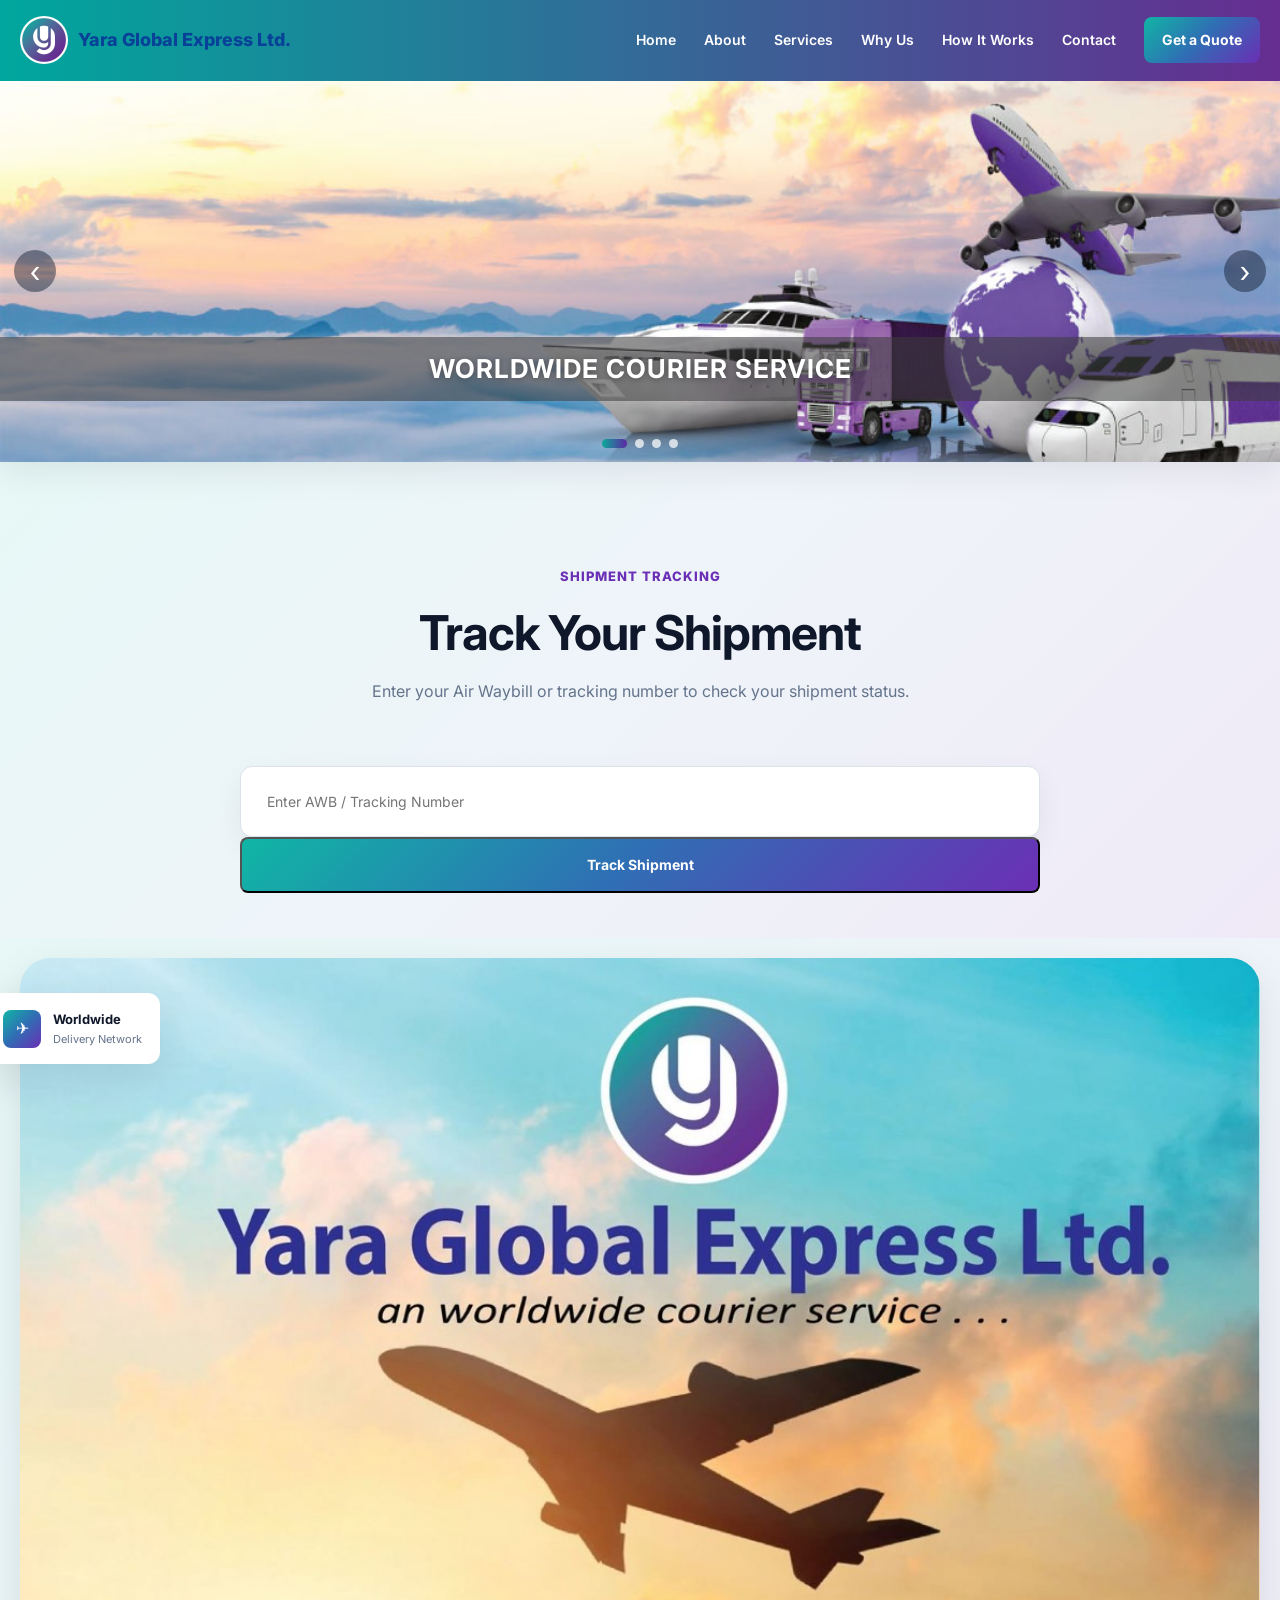
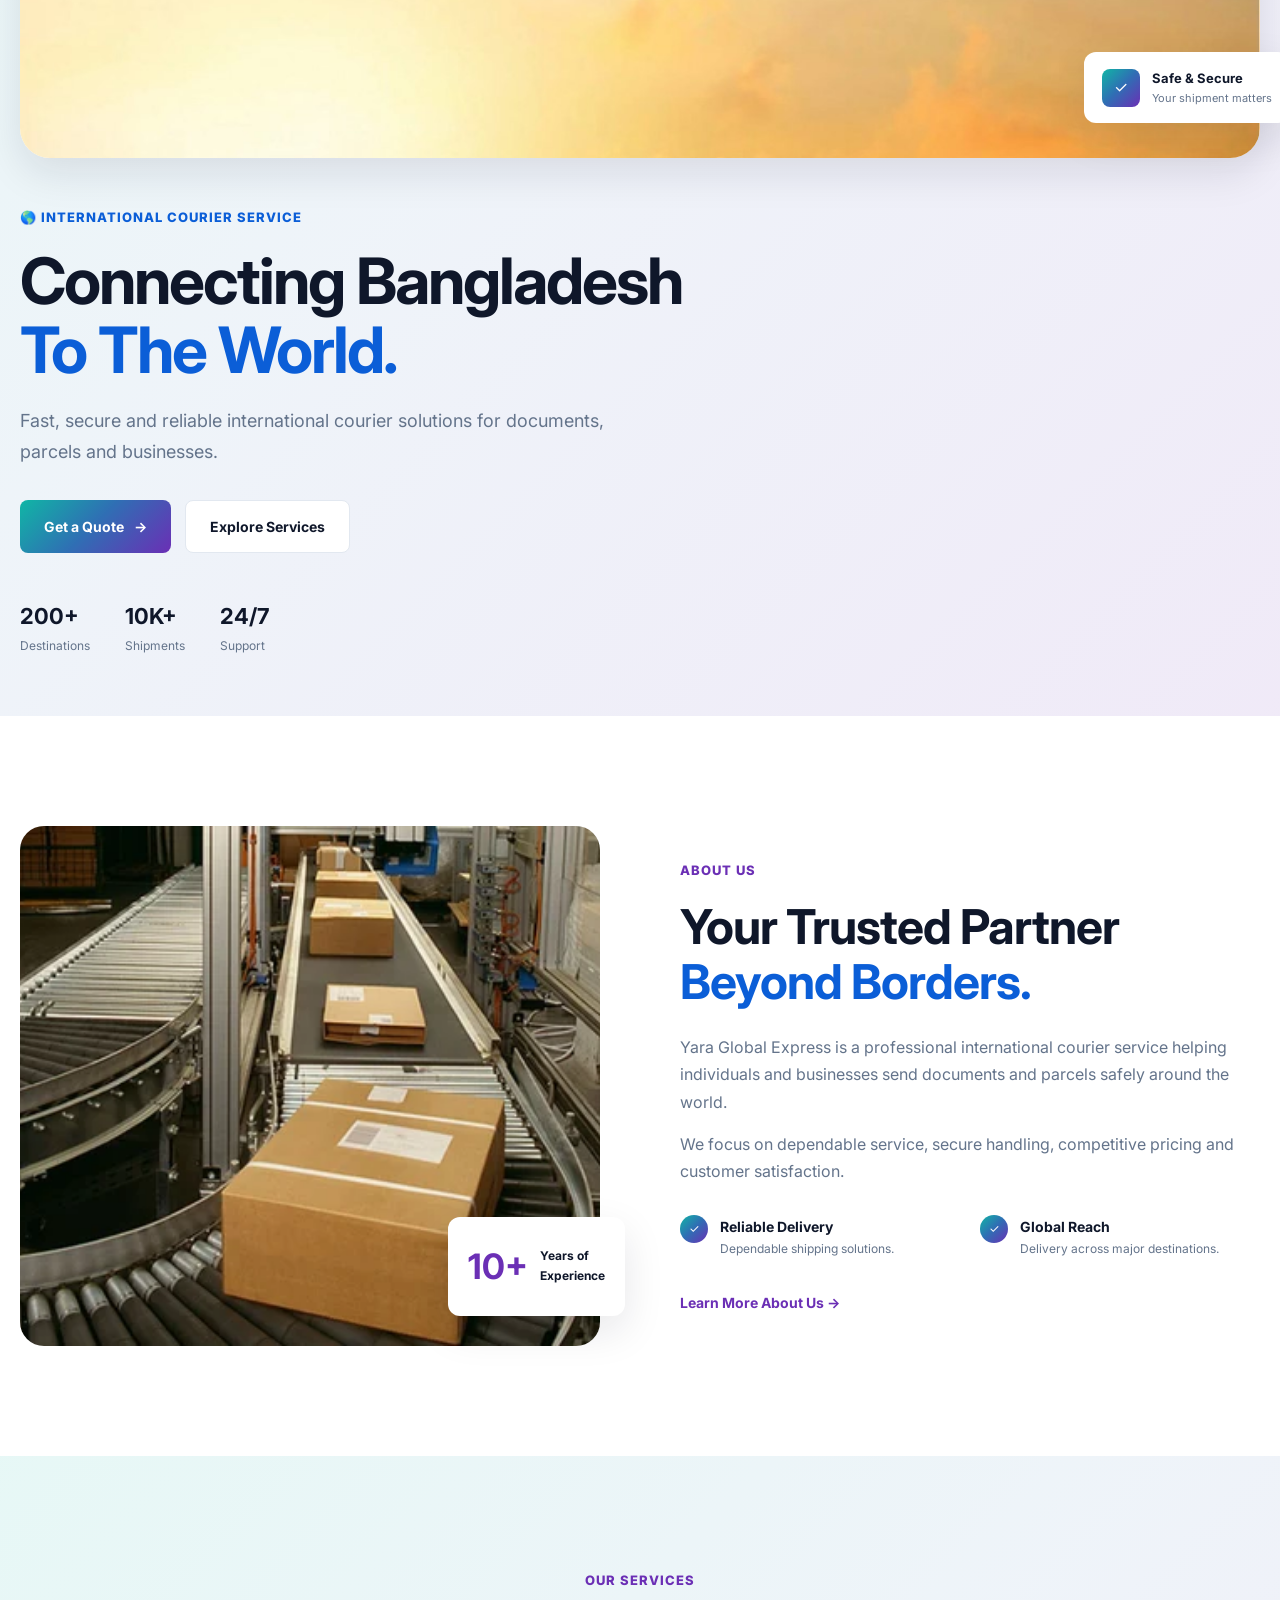
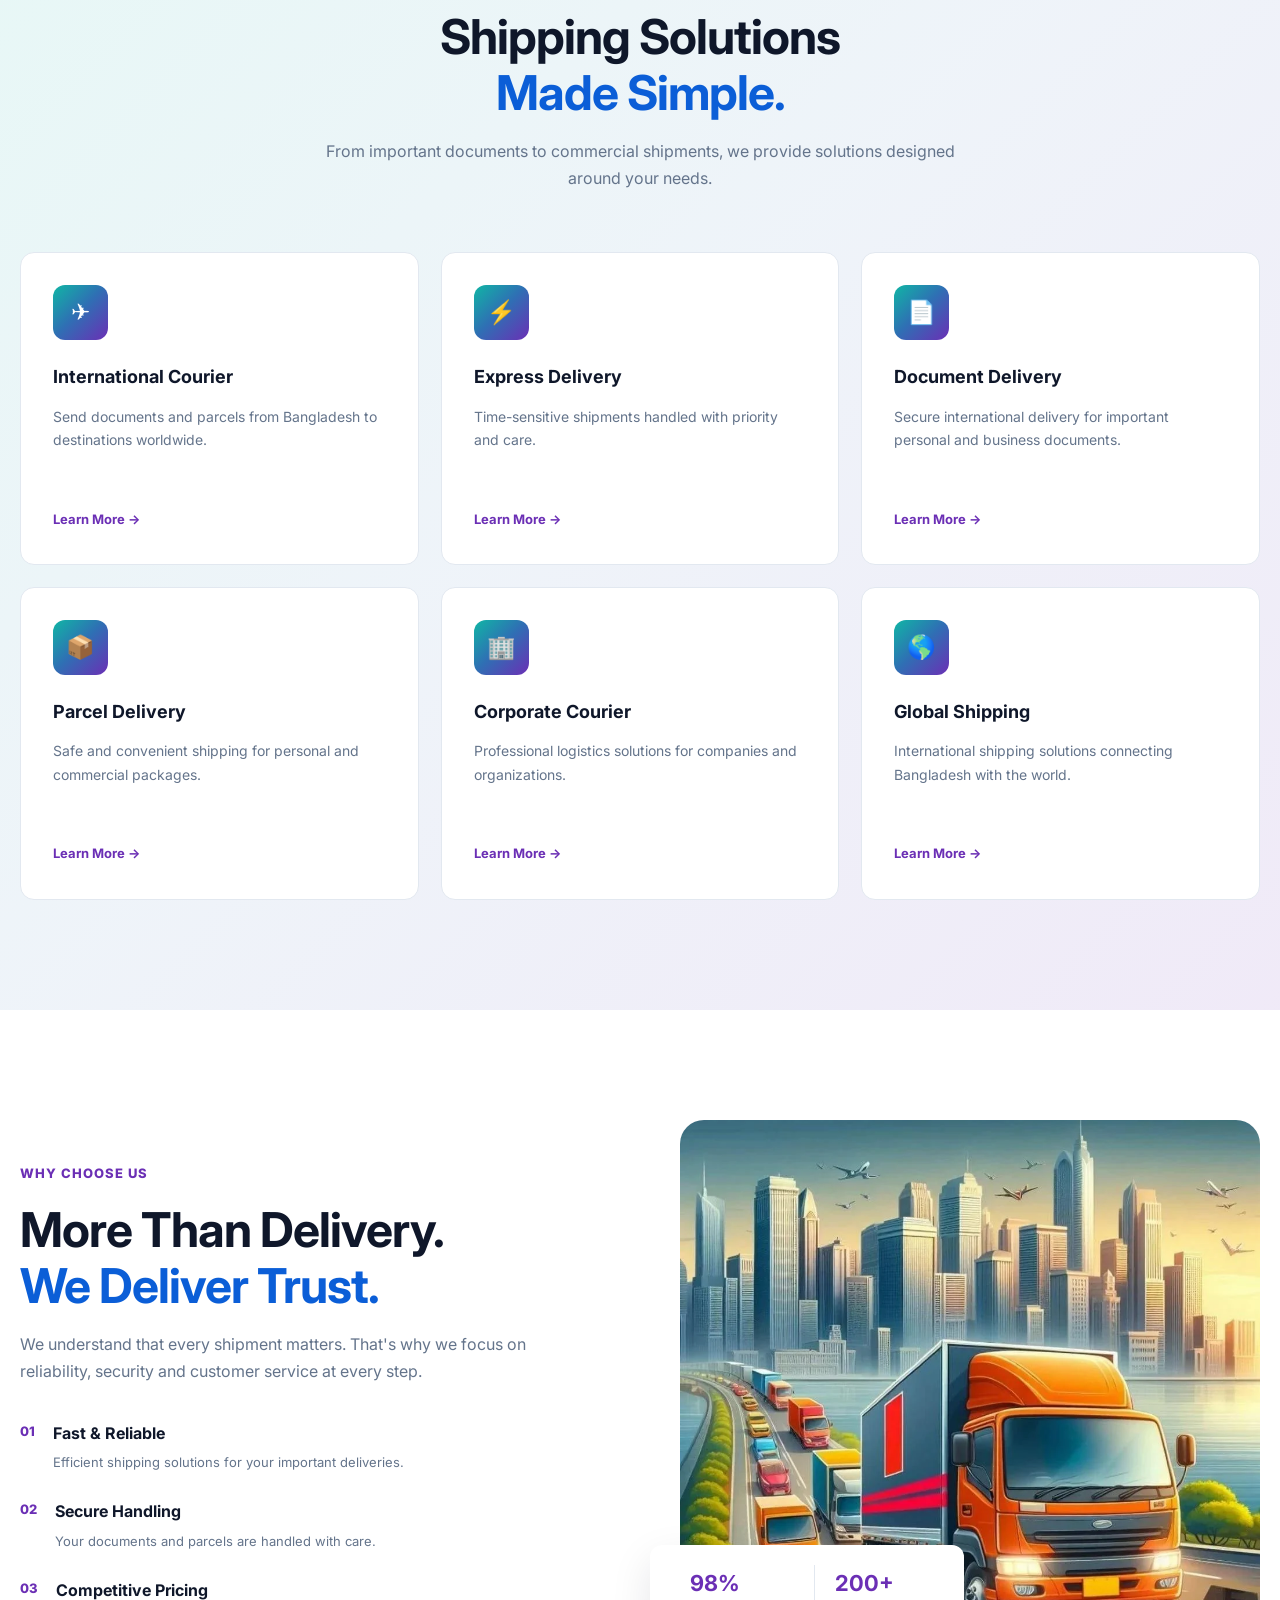
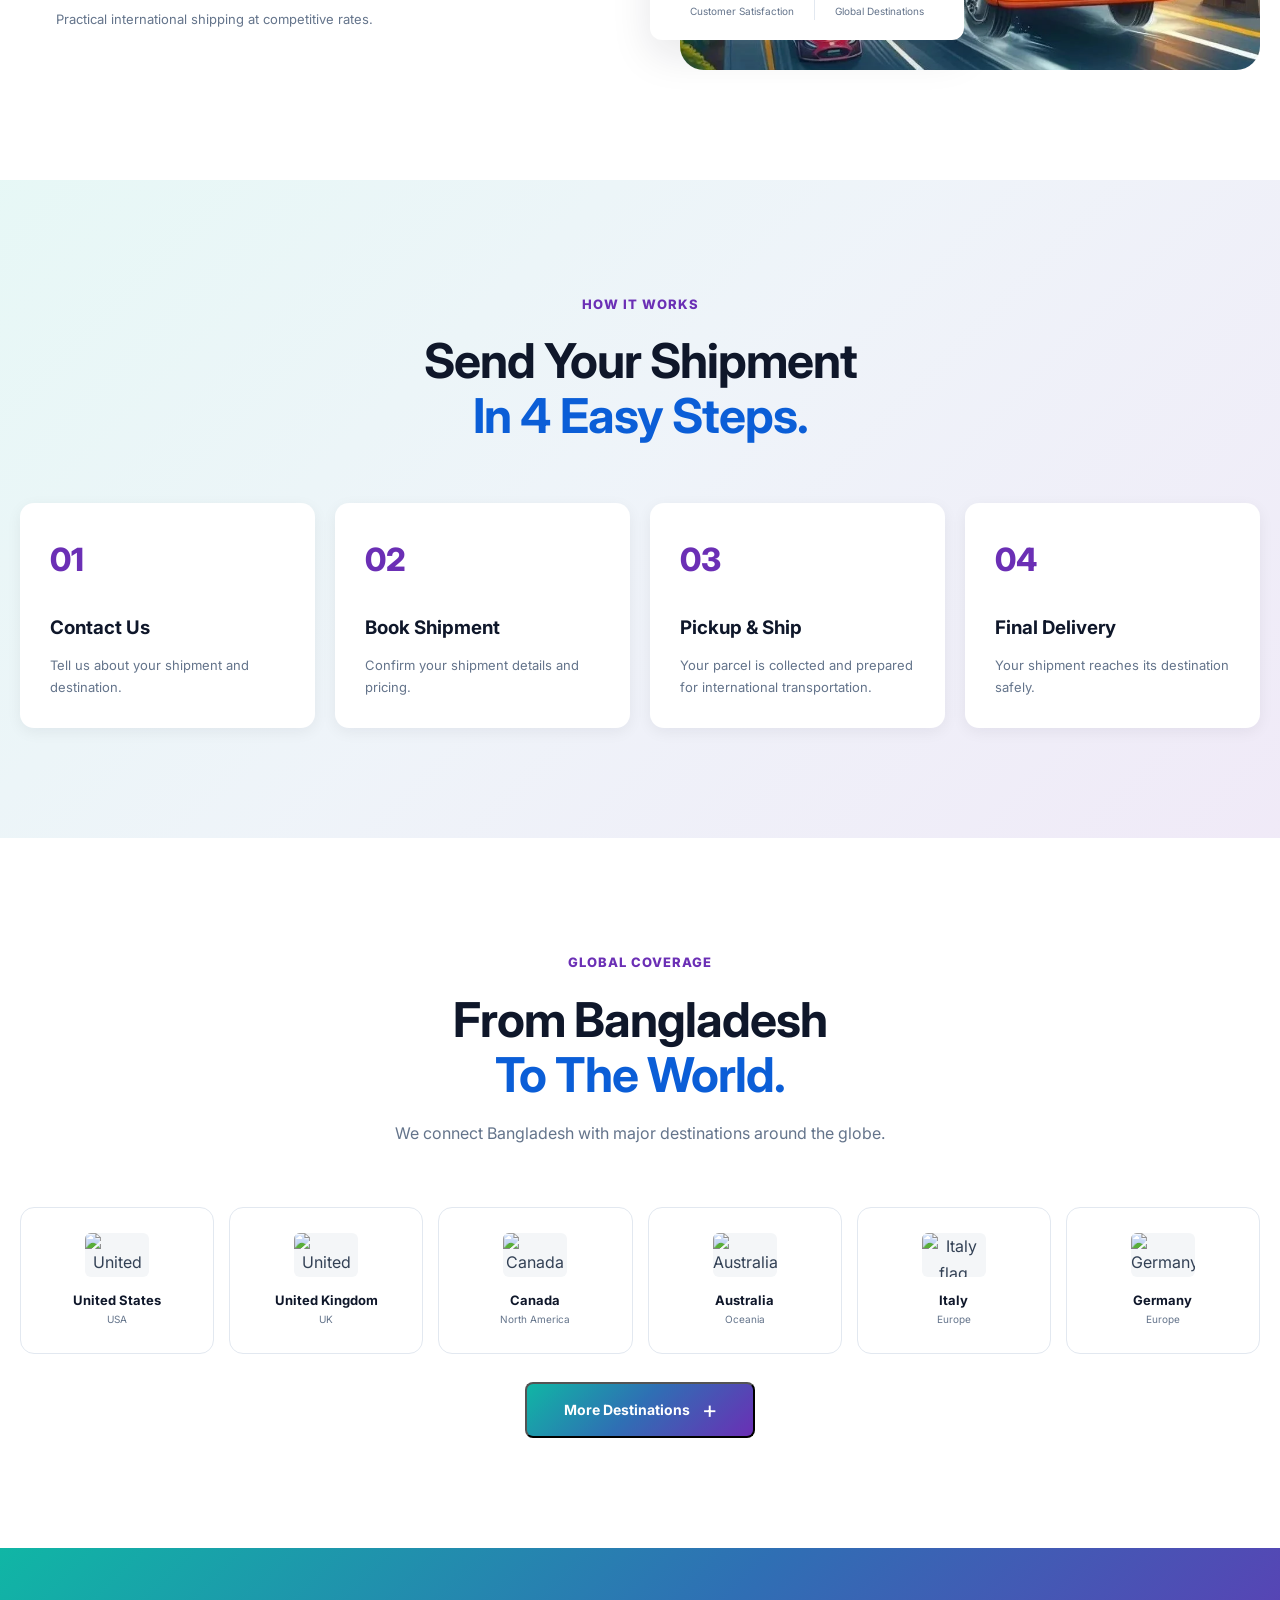
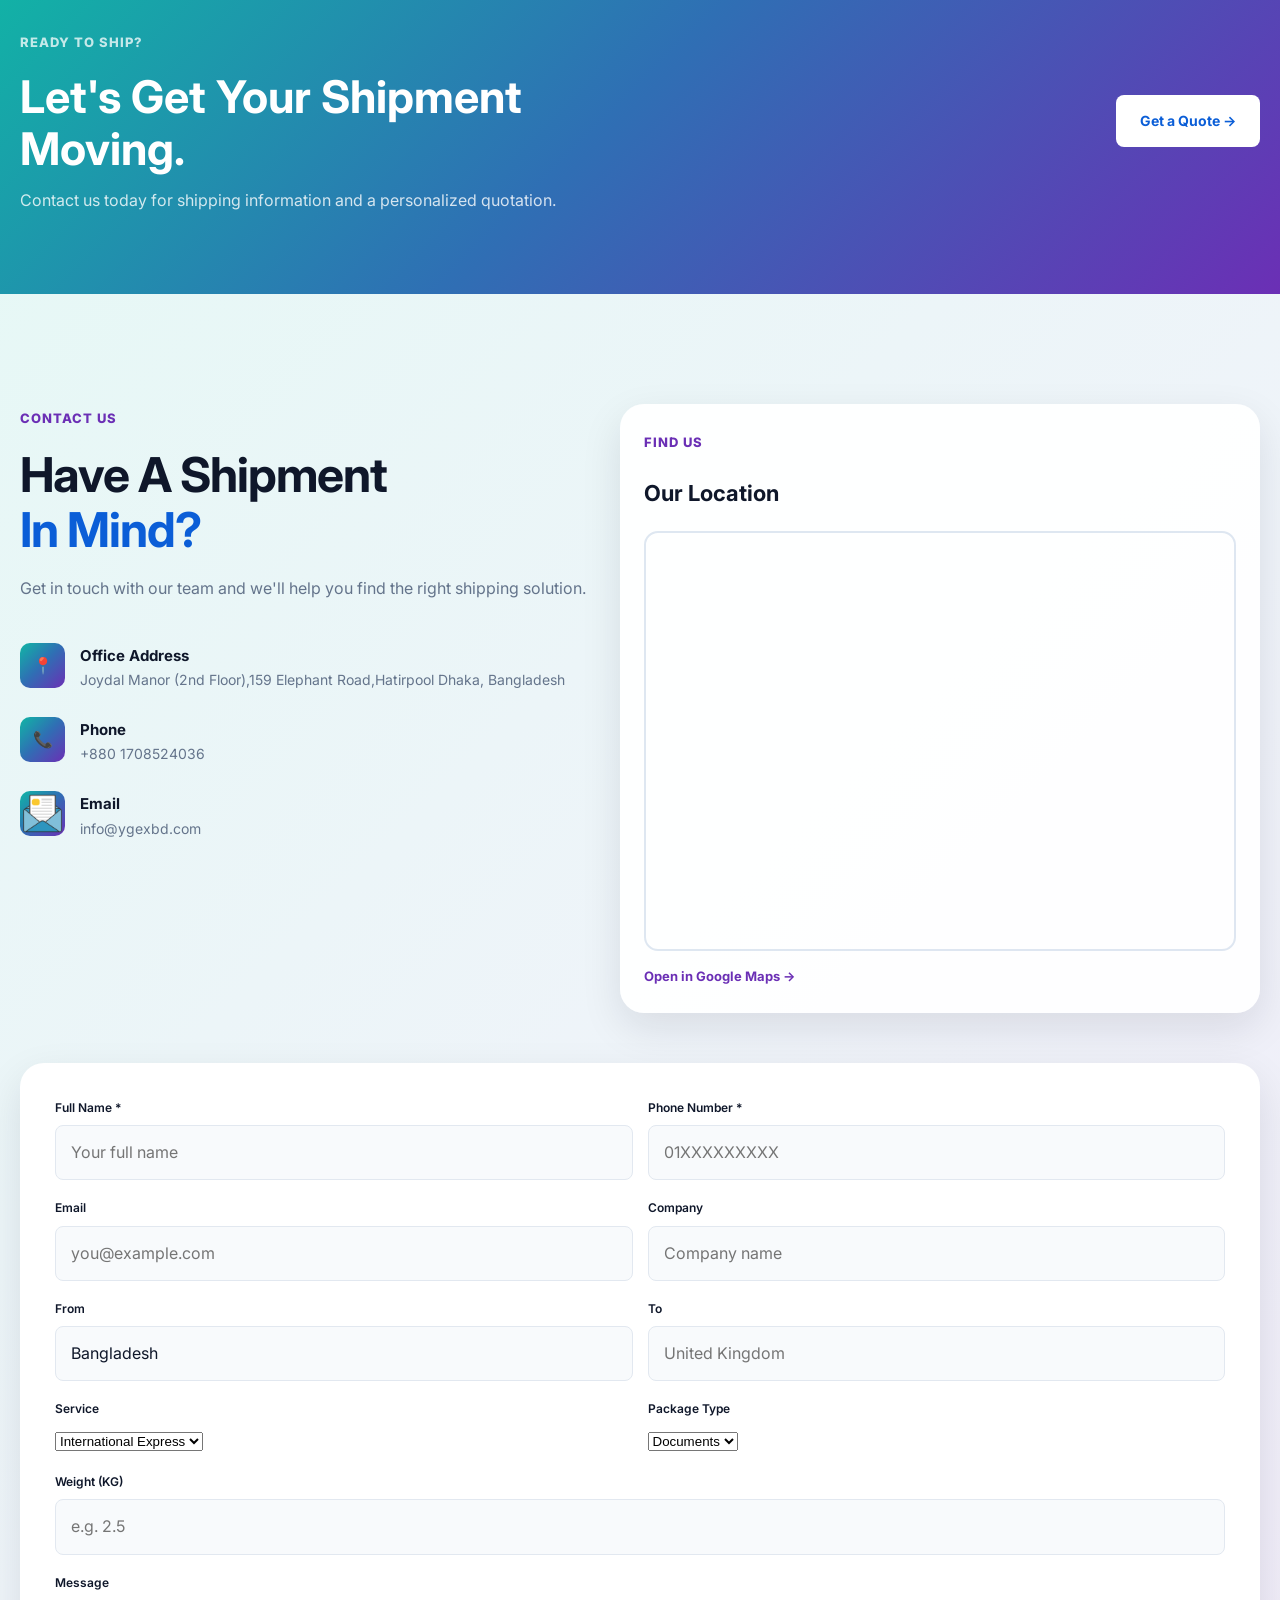
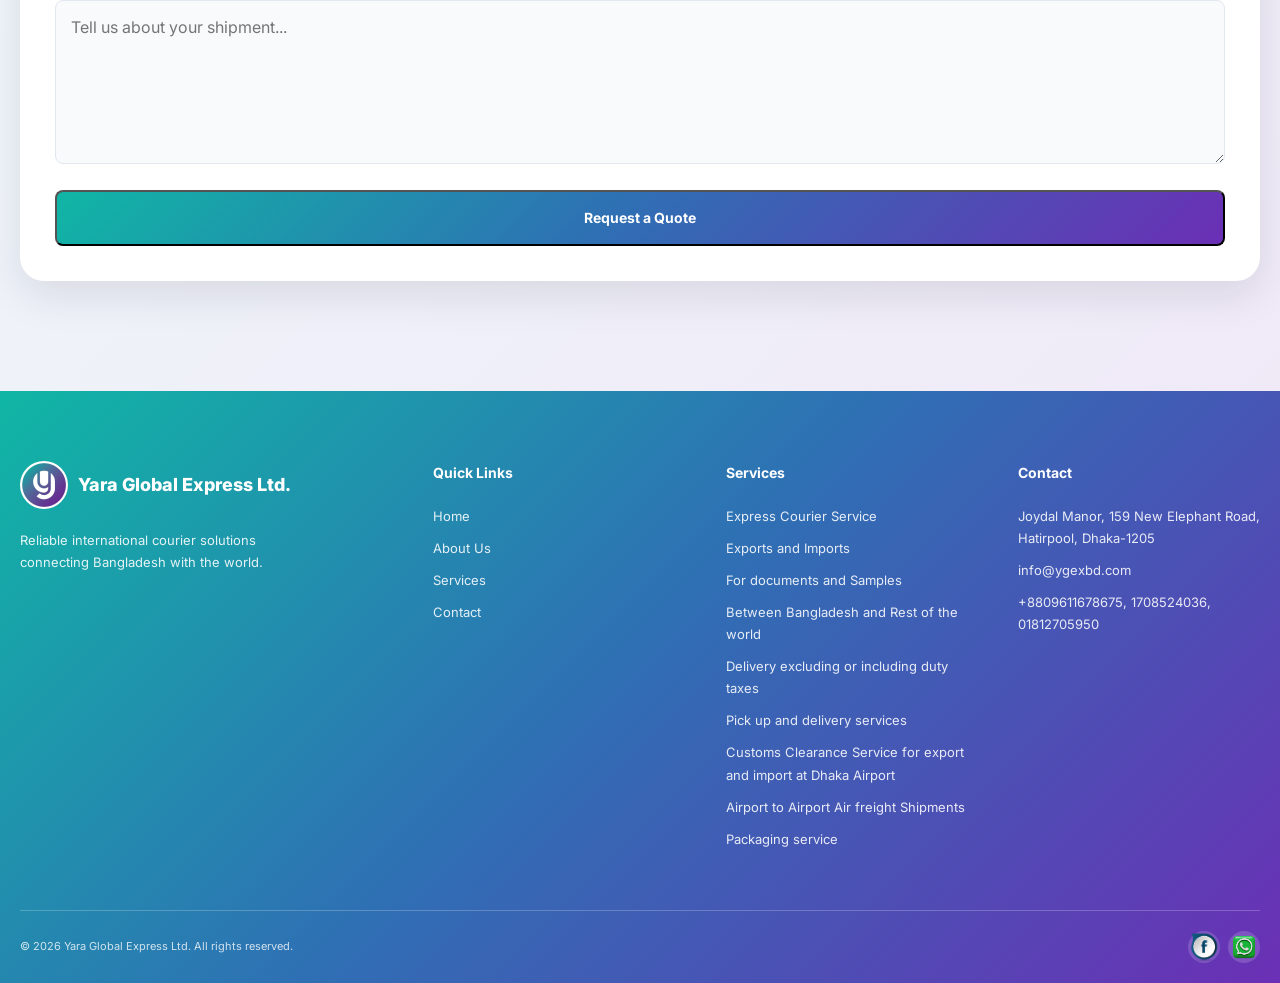
==== commit 49990ce7: "Update index.html" ====
--- a/index.html
+++ b/index.html
@@ -26,9 +26,6 @@
 </head>
 
 <body>
-    <!-- =========================
-         HEADER / NAVBAR
-    ========================== -->
 
     <header class="header" id="header">
         <div class="container nav-container">
@@ -69,16 +66,9 @@
 
         </div>
 
-    </header>
-
-    <!-- Framed page body: keeps content at a max width and shows the
-         brand gradient on either side on very wide screens. -->
-    <div class="page-frame">
-
-    <!-- =========================
-         TOP PROMOTIONAL IMAGE SLIDER
-         Replace the image files below to change the slides.
-    ========================== -->
+   </header>
+  <div class="page-frame">
+      
     <section class="top-banner-slider" aria-label="Yara Global Express promotional images">
         <div class="top-banner-track" id="topBannerTrack">
 
@@ -341,9 +331,7 @@
 </section>
 
 
-        <!-- =========================
-             HERO
-        ========================== -->
+        <!--HERO -->
         <section class="hero" id="home">
 
             <div class="container hero-container">
@@ -430,9 +418,7 @@
         </section>
 
 
-        <!-- =========================
-             ABOUT
-        ========================== -->
+        <!--ABOUT -->
         <section class="section about" id="about">
 
             <div class="container about-grid">
@@ -505,9 +491,7 @@
         </section>
 
 
-        <!-- =========================
-             SERVICES
-        ========================== -->
+        <!--SERVICES-->
         <section class="section services" id="services">
 
             <div class="container">
@@ -635,9 +619,7 @@
         </section>
 
 
-        <!-- =========================
-             WHY CHOOSE US
-        ========================== -->
+        <!--WHY CHOOSE US-->
         <section class="section why-us" id="why-us">
 
             <div class="container">
@@ -731,9 +713,7 @@
         </section>
 
 
-        <!-- =========================
-             PROCESS
-        ========================== -->
+        <!--Process-->
         <section class="section process" id="process">
 
             <div class="container">
@@ -813,9 +793,7 @@
         </section>
 
 
-        <!-- =========================
-             DESTINATIONS
-        ========================== -->
+        <!--DESTINATIONS-->
         <section class="section destinations">
 
             <div class="container">
@@ -970,9 +948,7 @@
         </section>
 
 
-        <!-- =========================
-             CTA
-        ========================== -->
+        <!--CTA-->
         <section class="cta">
 
             <div class="container cta-container">
@@ -1002,9 +978,7 @@
         </section>
 
 
-        <!-- =========================
-             CONTACT
-        ========================== -->
+        <!--CONTACT-->
         <section class="section contact" id="contact">
 
             <div class="container contact-grid">
@@ -1332,9 +1306,7 @@
     </main>
 
 
-    <!-- =========================
-         FOOTER
-    ========================== -->
+    <!--FOOTER-->
     <footer class="footer">
 
         <div class="container footer-grid">
@@ -1425,7 +1397,7 @@
 
     </footer>
 
-    </div>
+   </div> 
     <!-- /.page-frame -->
 
     <!-- JavaScript -->
--- a/css/style.css
+++ b/css/style.css
@@ -19,7 +19,7 @@
 
     --white: #ffffff;
 
-    --container: 1480px;
+    --container: 1580px;
 
     --radius-sm: 8px;
     --radius-md: 14px;
@@ -771,7 +771,7 @@
 .so h3 {
     margin-bottom: 12px;
 
-    font-size: clamp(30px, 4vw, 45px);
+    font-size: clamp(20px, 4vw, 25px);
 
     line-height: 1.15;
 }
@@ -1142,13 +1142,13 @@
 
     color: var(--secondary);
 
-    font-size: 14px;
+    font-size: 15px;
 }
 
 .contact-item p {
     color: var(--text-light);
 
-    font-size: 13px;
+    font-size: 14px;
 }
 
 
@@ -1293,9 +1293,9 @@
 
 .footer-column a,
 .footer-column span {
-    color: #94a3b8;
-
-    font-size: 12px;
+    color: var(--white);
+
+    font-size: 13px;
 
     transition: var(--transition);
 }
@@ -2409,7 +2409,7 @@
 ========================================= */
 .top-banner-slider {
     position: relative;
-    width: min(100%, 1380px);
+    width: min(100%, 1580px);
     margin: 80px auto 0;
     overflow: hidden;
     background: #ffffff;
@@ -2623,7 +2623,7 @@
 @media (min-width: 769px) {
     .hero-image {
         width: 100%;
-        height: 680px;
+        height: 800px;
         aspect-ratio: unset;
     }
 
@@ -2660,7 +2660,7 @@
 }
 
 .page-frame {
-    max-width: 1380px;
+    max-width: 1580px;
     margin: 0 auto;
     background: var(--white);
     overflow: hidden;
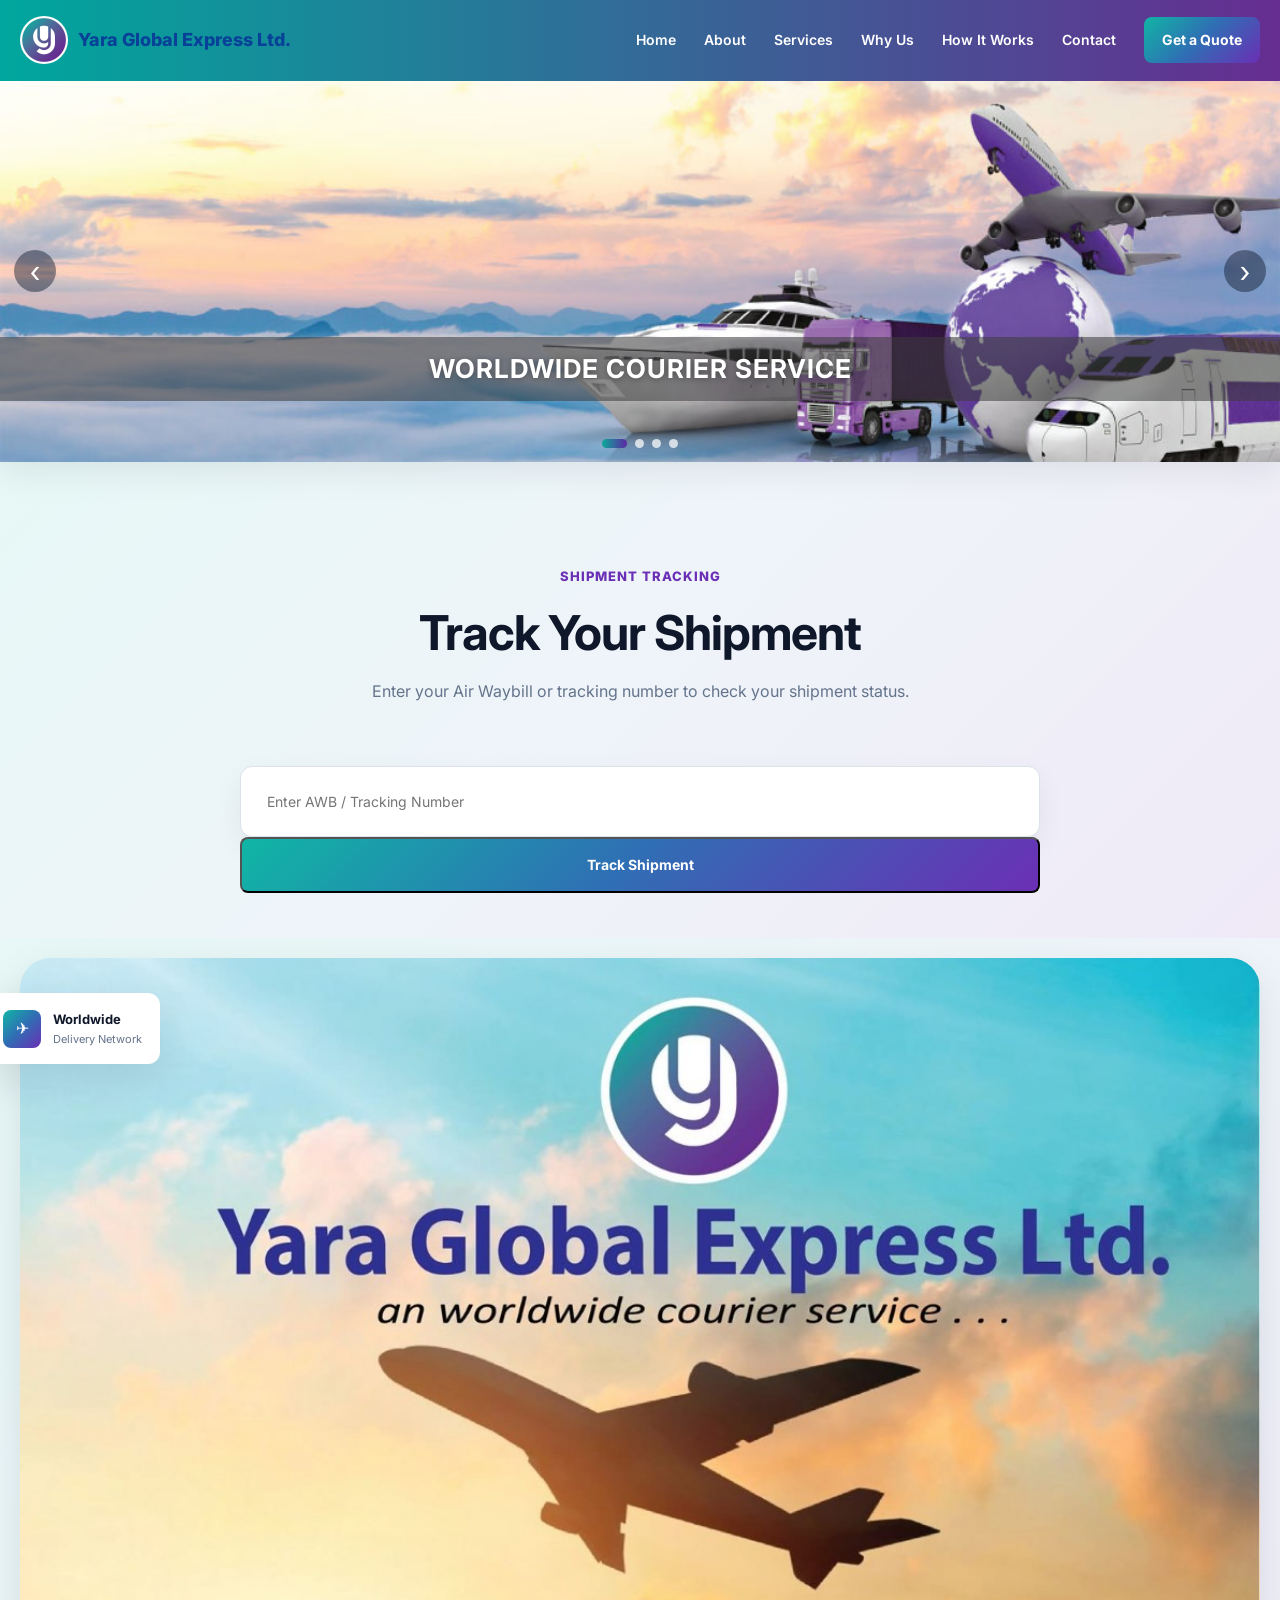
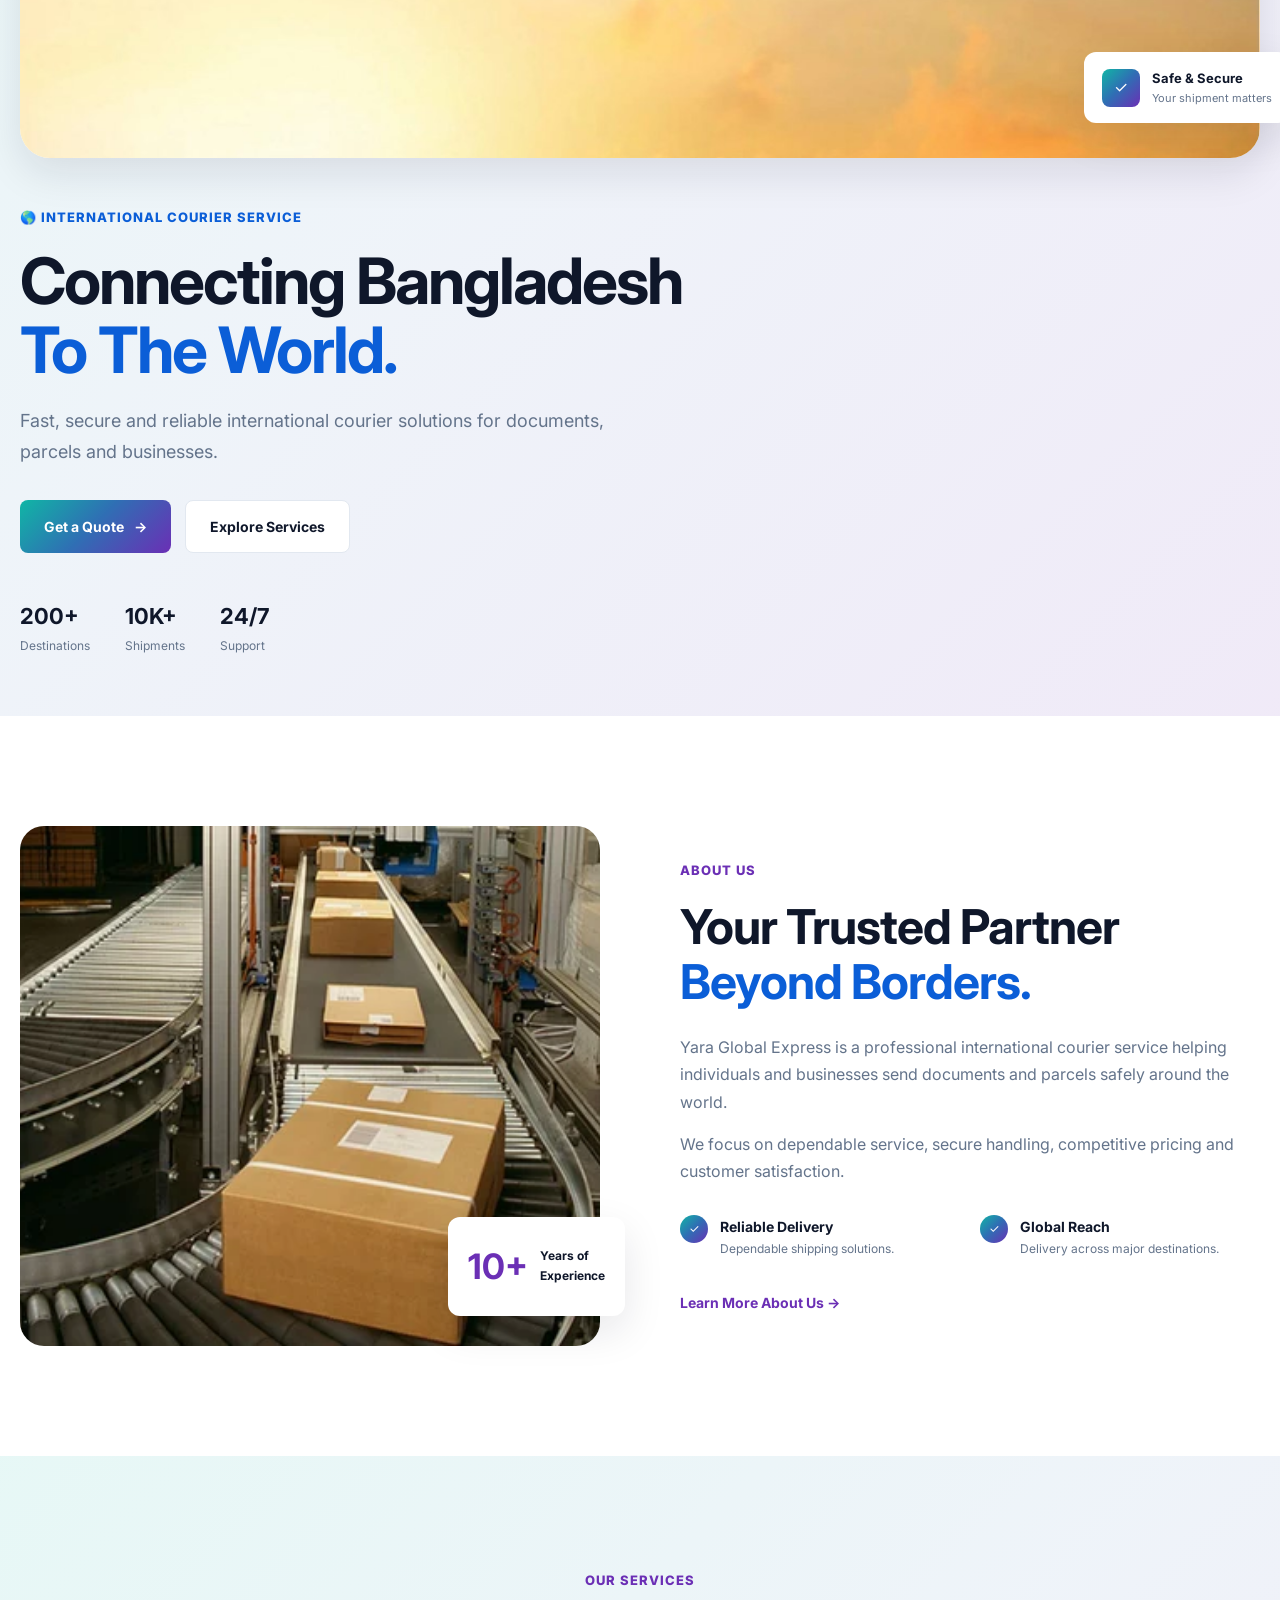
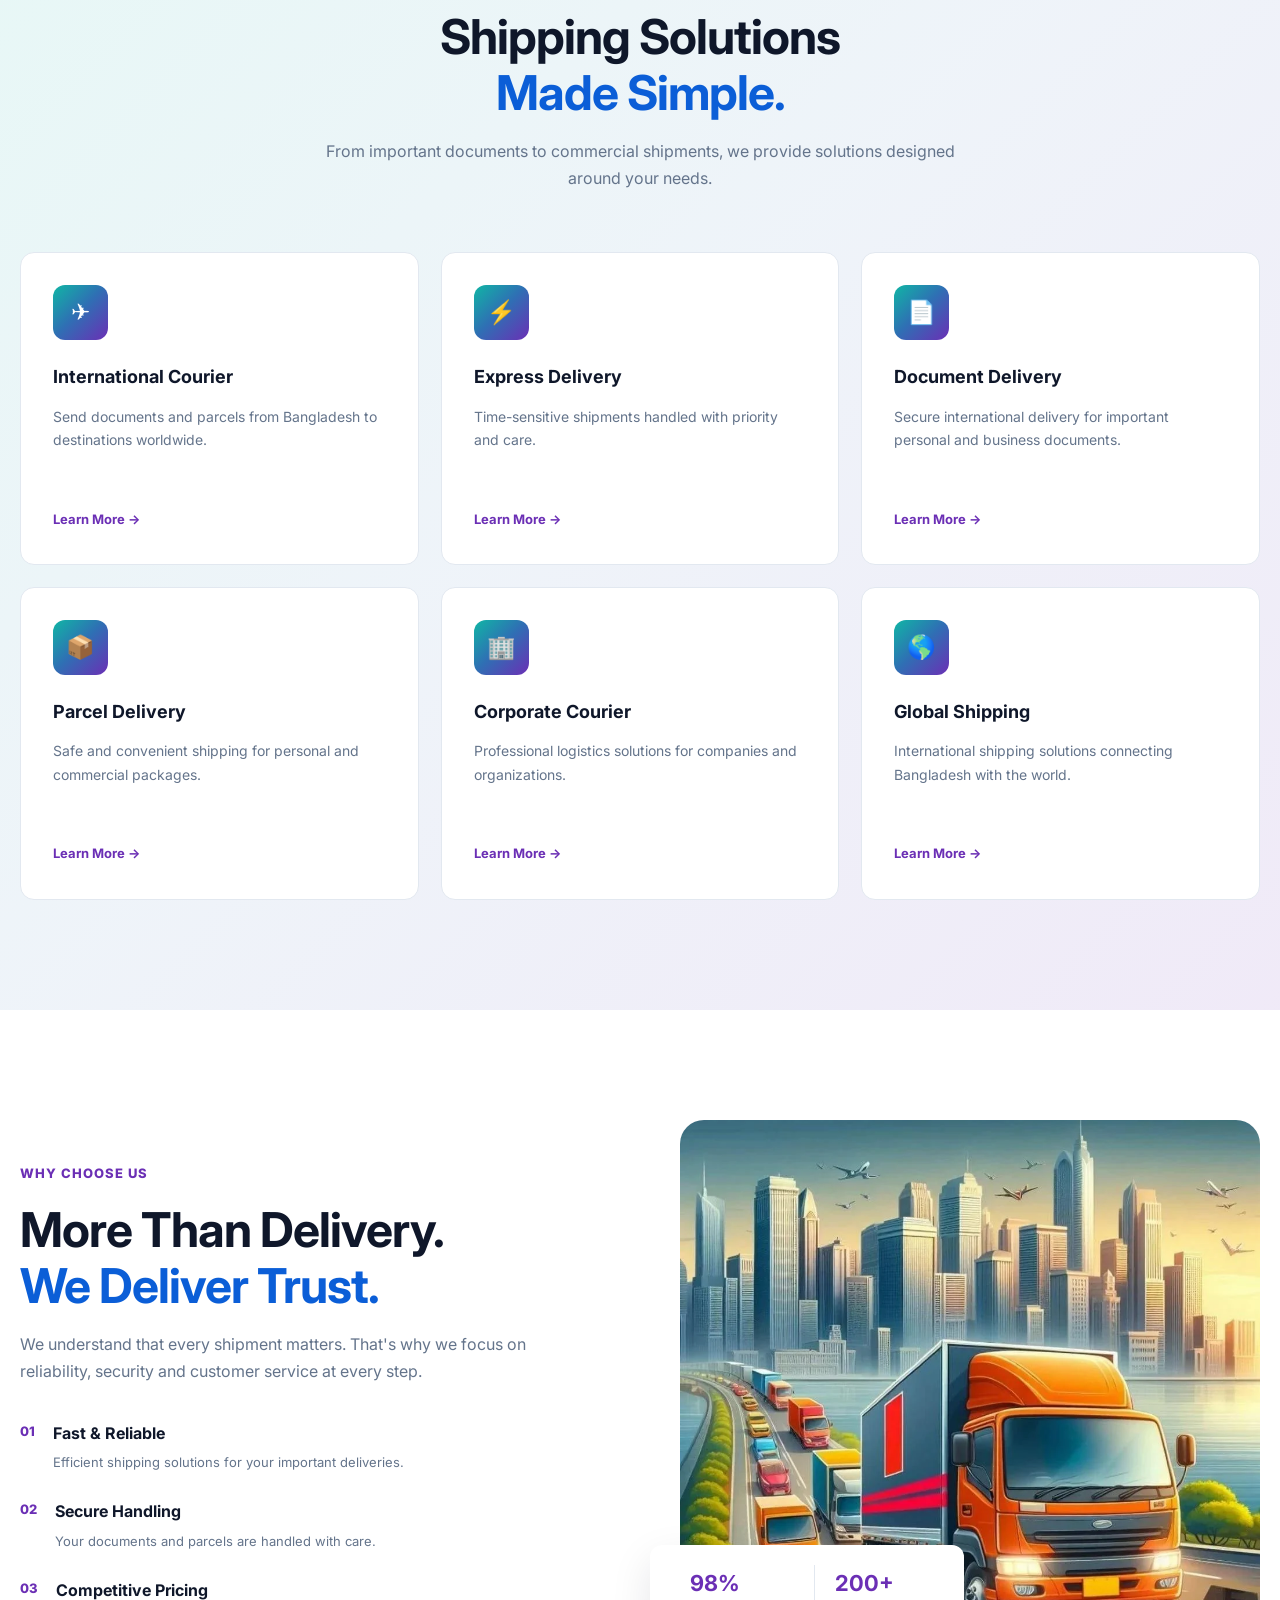
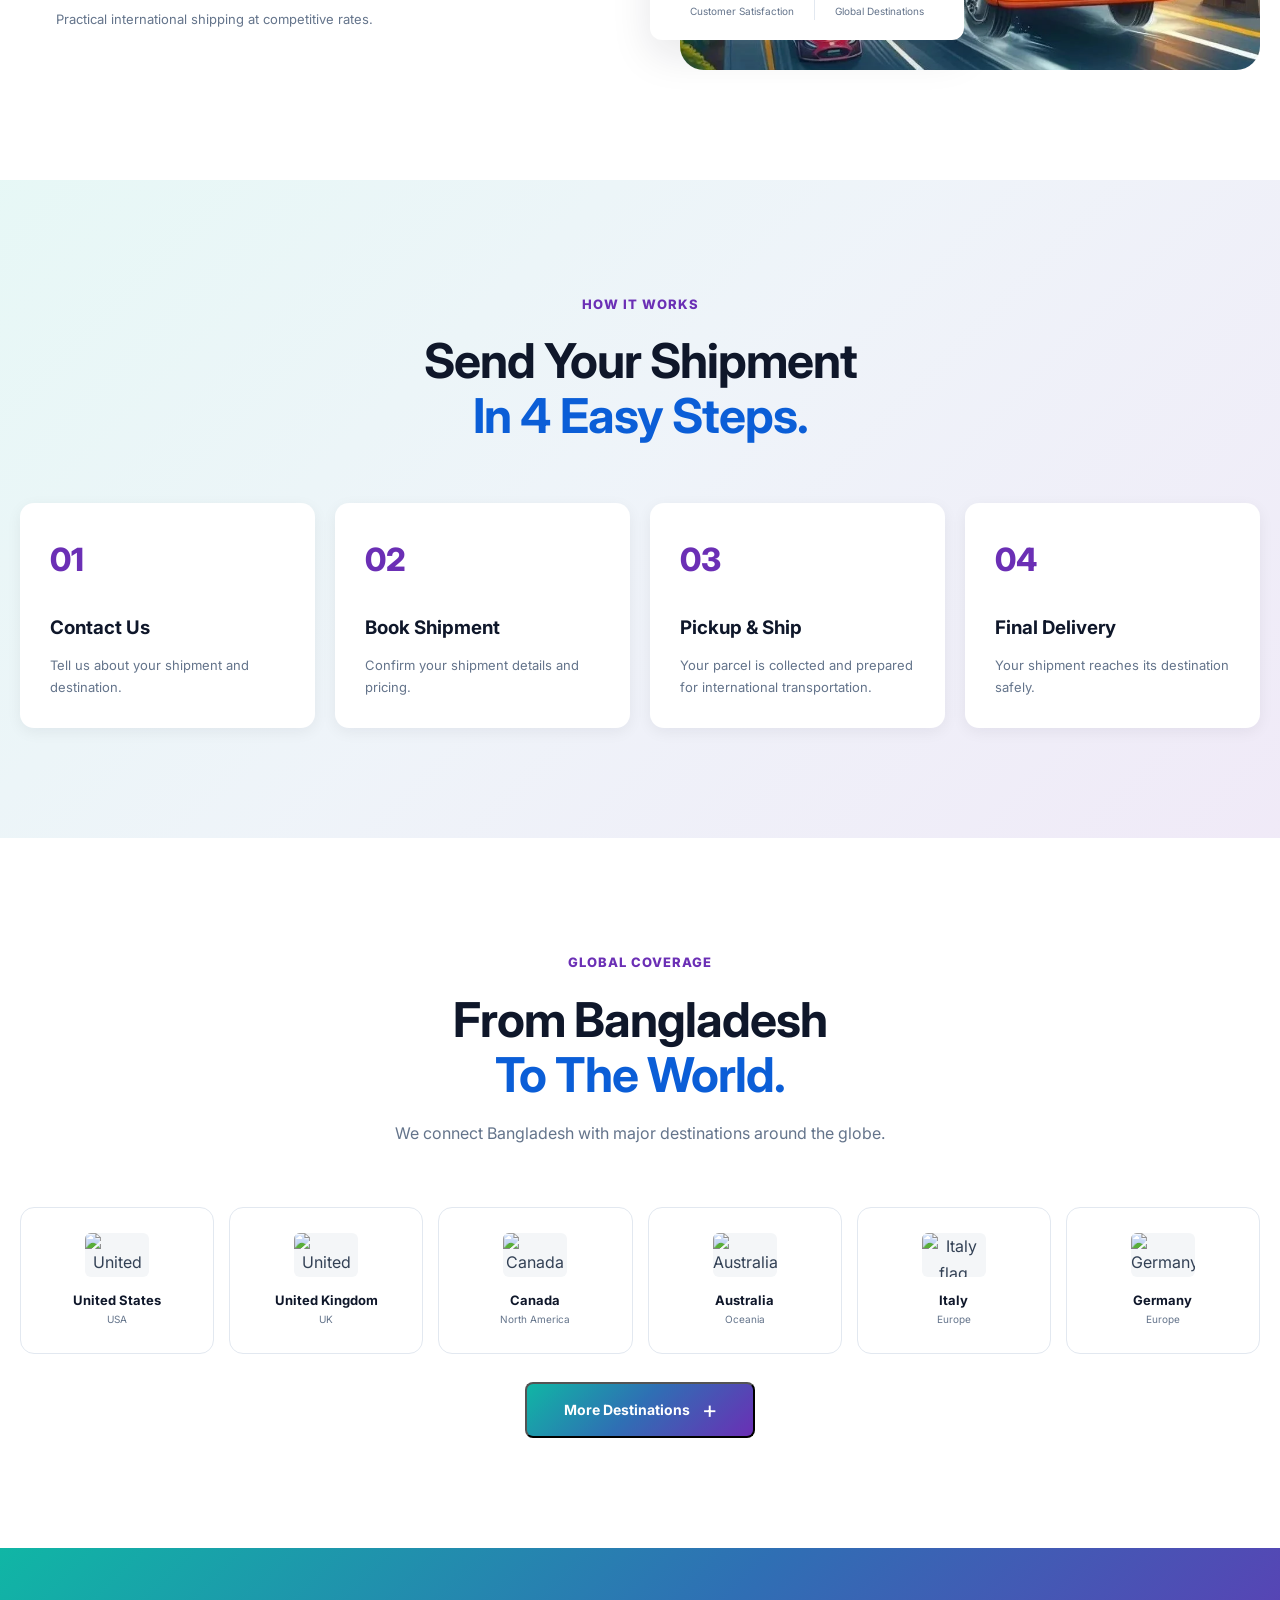
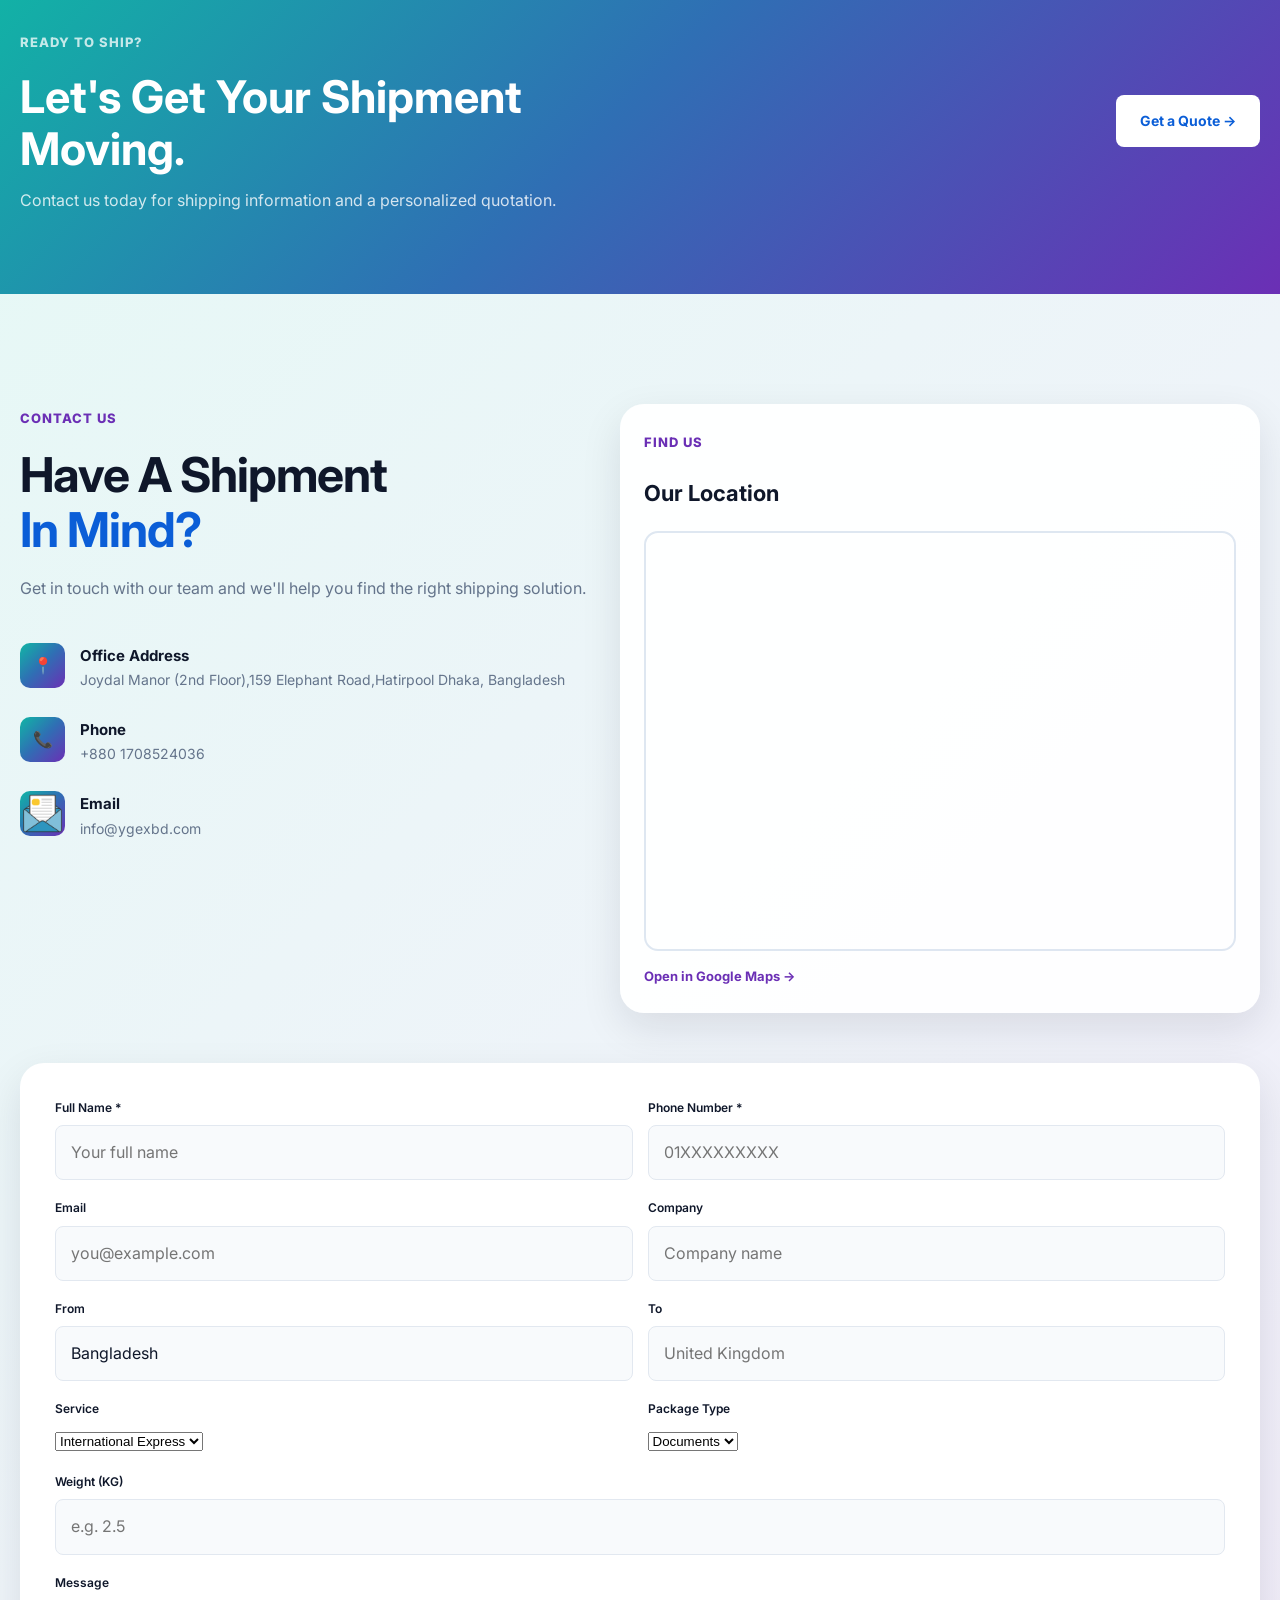
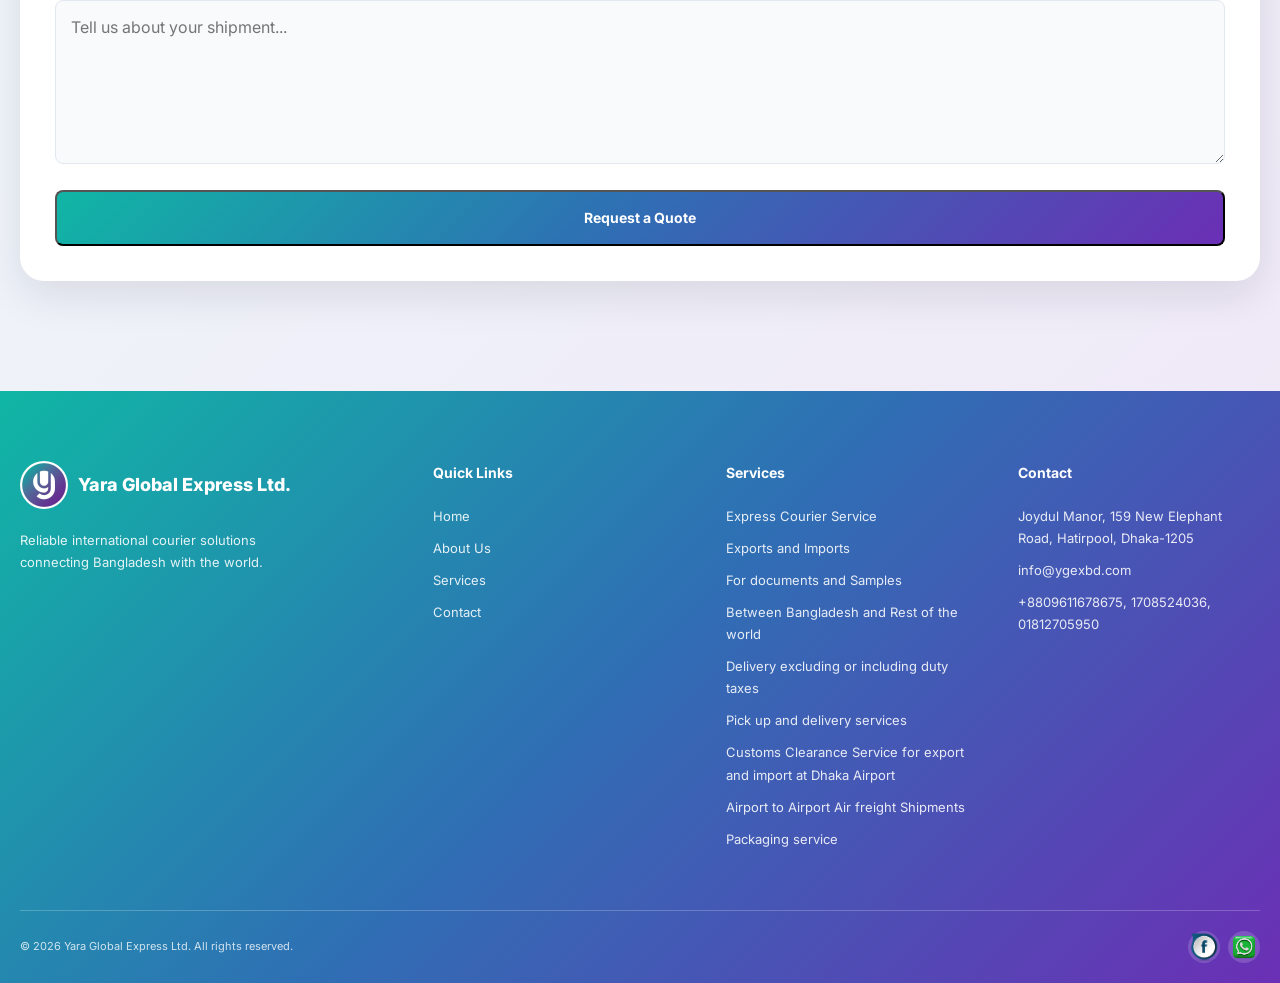
==== commit f7bfdf8a: "Update index.html" ====
--- a/index.html
+++ b/index.html
@@ -9,7 +9,7 @@
         name="description"
         content="Yara Global Express - Reliable international courier and delivery services from Bangladesh to destinations worldwide."
     >
-
+    <link rel="icon" type="image/png" href="assets/images/yara-logo-icon.png">
     <title>Yara Global Express Ltd | International Courier Service</title>
 
     <!-- Google Font -->
@@ -96,7 +96,7 @@
              <div class="top-banner-slide">
                 <img src="assets/images/s4.jpg" alt="Custom Clearence">
                 <div class="top-banner-caption">
-                    <span>Custom Clearance Service</span>
+                    <span>Customs Clearance Service</span>
                 </div>
             </div>
 
@@ -1363,7 +1363,7 @@
 
 
                 <span>
-                    Joydal Manor, 159 New Elephant Road, Hatirpool, Dhaka-1205
+                    Joydul Manor, 159 New Elephant Road, Hatirpool, Dhaka-1205
                 </span>
 
                  <a href="mailto:info@example.com">
--- a/css/style.css
+++ b/css/style.css
@@ -1,7 +1,5 @@
 
-/* =========================================
-   VARIABLES
-========================================= */
+/*VARIABLES*/
 
 :root {
 
@@ -35,9 +33,7 @@
 }
 
 
-/* =========================================
-   RESET
-========================================= */
+/*RESET */
 
 * {
     margin: 0;
@@ -75,9 +71,7 @@
 }
 
 
-/* =========================================
-   CONTAINER
-========================================= */
+/*CONTAINER*/
 
 .container {
     width: min(
@@ -89,9 +83,7 @@
 }
 
 
-/* =========================================
-   HEADER
-========================================= */
+/*HEADER*/
 
 .header {
     position: fixed;
@@ -127,9 +119,7 @@
 }
 
 
-/* =========================================
-   LOGO
-========================================= */
+/*LOGO*/
 
 .logo {
     display: flex;
@@ -173,9 +163,7 @@
 }
 
 
-/* =========================================
-   NAVIGATION
-========================================= */
+/*Nvigation*/
 
 .nav {
     display: flex;
@@ -219,9 +207,7 @@
 }
 
 
-/* =========================================
-   MOBILE MENU
-========================================= */
+/*MOBILE MENU*/
 
 .menu-toggle {
     display: none;
@@ -249,9 +235,7 @@
 }
 
 
-/* =========================================
-   HERO
-========================================= */
+/*HERO*/
 
 .hero {
     padding-top: 140px;
@@ -333,9 +317,7 @@
 }
 
 
-/* =========================================
-   BUTTONS
-========================================= */
+/*BUTTONS */
 
 .btn {
     display: inline-flex;
@@ -395,9 +377,7 @@
 }
 
 
-/* =========================================
-   HERO TRUST
-========================================= */
+/*HERO TRUST*/
 
 .hero-trust {
     display: flex;
@@ -422,9 +402,7 @@
 }
 
 
-/* =========================================
-   HERO IMAGE
-========================================= */
+/* HERO IMAGE*/
 
 .hero-visual {
     position: relative;
@@ -500,9 +478,7 @@
 }
 
 
-/* =========================================
-   SECTIONS
-========================================= */
+/*  SECTIONS */
 
 .section {
     padding: 110px 0;
@@ -538,9 +514,7 @@
 }
 
 
-/* =========================================
-   ABOUT
-========================================= */
+/* ABOUT*/
 
 .about {
     background: var(--background);
@@ -664,9 +638,7 @@
 }
 
 
-/* =========================================
-   SERVICES
-========================================= */
+/* SERVICES*/
 
 .services {
     background: var(--background-light);
@@ -743,9 +715,7 @@
     font-weight: 700;
 }
 
-/* =========================================
-   Services Overview
-========================================= */
+/* Services Overview*/
 
 .so {
     padding: 80px 0;
@@ -893,9 +863,7 @@
 }
 
 
-/* =========================================
-   PROCESS
-========================================= */
+/* PROCESS*/
 
 .process {
     background: var(--background-light);
@@ -944,9 +912,7 @@
 }
 
 
-/* =========================================
-   DESTINATIONS
-========================================= */
+/*DESTINATIONS*/
 
 .destination-grid {
     display: grid;
@@ -1039,9 +1005,7 @@
 }
 
 
-/* =========================================
-   CTA
-========================================= */
+/*CTA*/
 
 .cta {
     padding: 80px 0;
@@ -1081,9 +1045,7 @@
 }
 
 
-/* =========================================
-   CONTACT
-========================================= */
+/* CONTACT*/
 
 .contact {
     background: var(--background-light);
@@ -1236,9 +1198,7 @@
 }
 
 
-/* =========================================
-   FOOTER
-========================================= */
+/*FOOTER*/
 
 .footer {
     padding-top: 70px;
@@ -1351,9 +1311,7 @@
 }
 
 
-/* =========================================
-   RESPONSIVE
-========================================= */
+/*RESPONSIVE*/
 
 @media (max-width: 1000px) {
 
@@ -1602,9 +1560,7 @@
     }
 
 }
-/* =========================================
-   SHIPMENT TRACKING
-========================================= */
+/*SHIPMENT TRACKING */
 
 .tracking-section {
 
@@ -1941,9 +1897,7 @@
 }
 
 
-/* =========================================
-   TIMELINE
-========================================= */
+/* TIMELINE */
 
 .tracking-timeline {
 
@@ -2091,9 +2045,7 @@
 }
 
 
-/* =========================================
-   MOBILE
-========================================= */
+/* MOBILE */
 
 @media (max-width: 768px) {
 
@@ -2221,14 +2173,7 @@
 }
 
 
-/* =========================================
-   YARA BRAND UPDATE
-   - Official company logo
-   - Teal/blue/purple brand gradient
-   - Mobile hero image above headline
-   - Full hero artwork visible without side cropping
-   - Google Maps beside the request form
-========================================= */
+/* Update Verson */
 
 :root {
     --brand-teal: #10b6a5;
@@ -2299,7 +2244,7 @@
     color: var(--brand-purple);
 }
 
-/* Hero artwork: use its natural aspect ratio so the full company name is visible. */
+
 .hero-container {
     grid-template-columns: 0.9fr 1.1fr;
     gap: 45px;
@@ -2316,7 +2261,7 @@
     object-fit: contain;
 }
 
-/* Contact: information | map, with request form below */
+
 .contact-top {
     grid-template-columns: minmax(0, .85fr) minmax(0, .95fr);
     gap: 28px;
@@ -2366,7 +2311,7 @@
 }
 
 @media (max-width: 768px) {
-    /* Client requested the company image before "Connecting Bangladesh" on mobile. */
+   
     .hero-visual {
         order: -1;
     }
@@ -2404,9 +2349,7 @@
     }
 }
 
-/* =========================================
-   TOP PROMOTIONAL IMAGE SLIDER
-========================================= */
+/* TOP PROMOTIONAL IMAGE SLIDER */
 .top-banner-slider {
     position: relative;
     width: min(100%, 1580px);
@@ -2497,23 +2440,17 @@
     background: linear-gradient(90deg, #0ca997, #5d27a5);
 }
 
-/* =========================================
-   HERO LAYOUT
-   Desktop: text + image side by side.
-   Mobile: image first, then Connecting Bangladesh text.
-========================================= */
+
 .hero-container {
     grid-template-columns: minmax(0, 1fr);
     align-items: stretch;
 }
 
-/* The promotional picture is above the Connecting Bangladesh text on desktop and mobile. */
+
 .hero-visual { order: -1; }
 .hero-content { order: 1; }
 
-/* =========================================
-   FOOTER READABILITY
-========================================= */
+/*FOOTER READABILITY*/
 .footer {
     color: rgba(255, 255, 255, 0.9);
 }
@@ -2548,9 +2485,7 @@
     background: rgba(255, 255, 255, 0.28);
 }
 
-/* =========================================
-   CONTACT MAP
-========================================= */
+/*CONTACT MAP*/
 .contact-map {
     background: rgba(255, 255, 255, 0.96);
 }
@@ -2602,13 +2537,6 @@
     }
 }
 
-/* =========================================
-   HERO GAP + IMAGE HEIGHT FIX
-   - Tracking section sits right above the hero,
-     so pull the hero (and its image) closer to it.
-   - Cap the hero image's height on larger screens
-     so it doesn't grow huge with the full-width layout.
-========================================= */
 
 .tracking-section {
     padding-top: 100px;
@@ -2647,13 +2575,7 @@
     }
 }
 
-/* =========================================
-   PAGE FRAME
-   - Fills the empty sides on wide screens with the
-     brand gradient, framing the site in a centered,
-     max-width white "page" (like ygexbd.com).
-   - The fixed header stays full-width above the frame.
-========================================= */
+/*PAGE FRAME*/
 
 body {
     background: linear-gradient(-90deg,rgb(102,45,145),rgb(0,167,157));
@@ -2667,12 +2589,6 @@
     box-shadow: 0 0 80px rgba(15, 23, 42, 0.18);
 }
 
-/* =========================================
-   TOP BANNER CAPTIONS
-   - One headline per slide, revealed a moment after
-     the slide appears, as a gray band wiping in from
-     the left (matches ygexbd.com reference style).
-========================================= */
 
 .top-banner-caption {
     position: absolute;
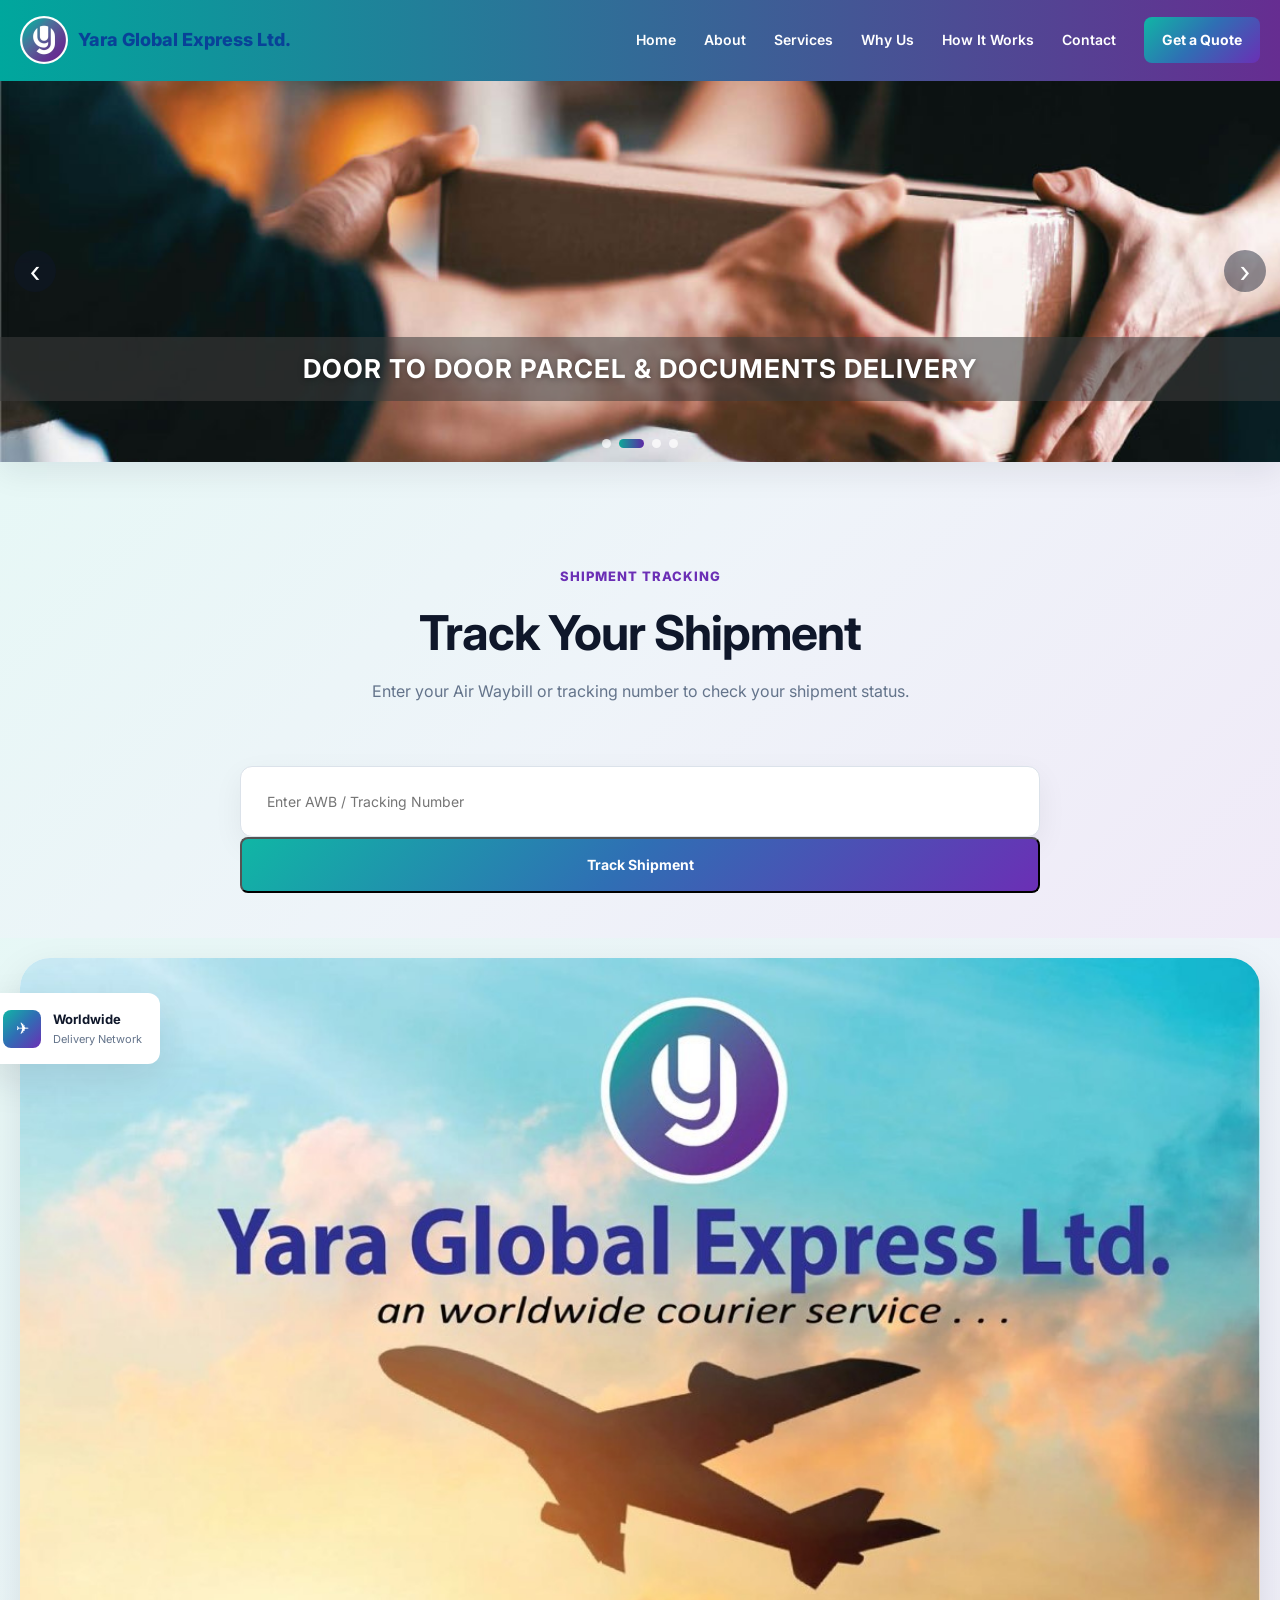
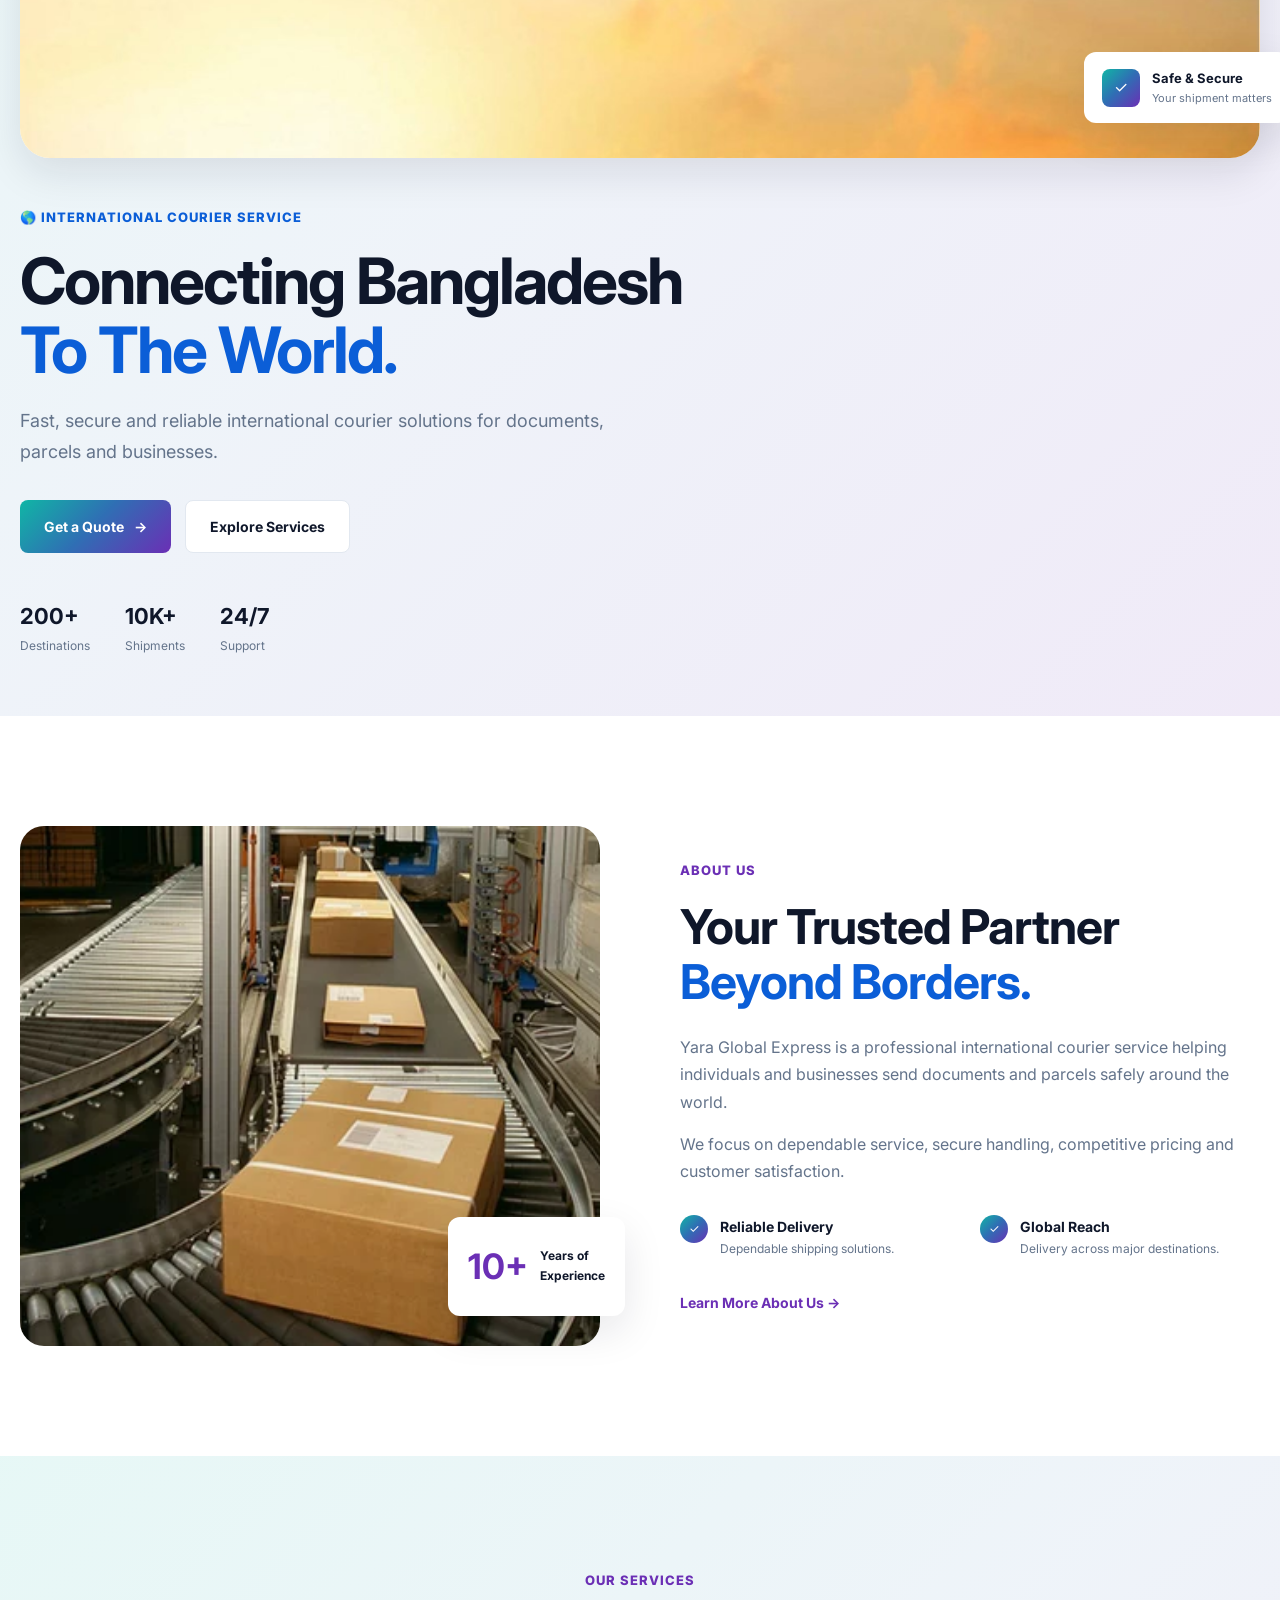
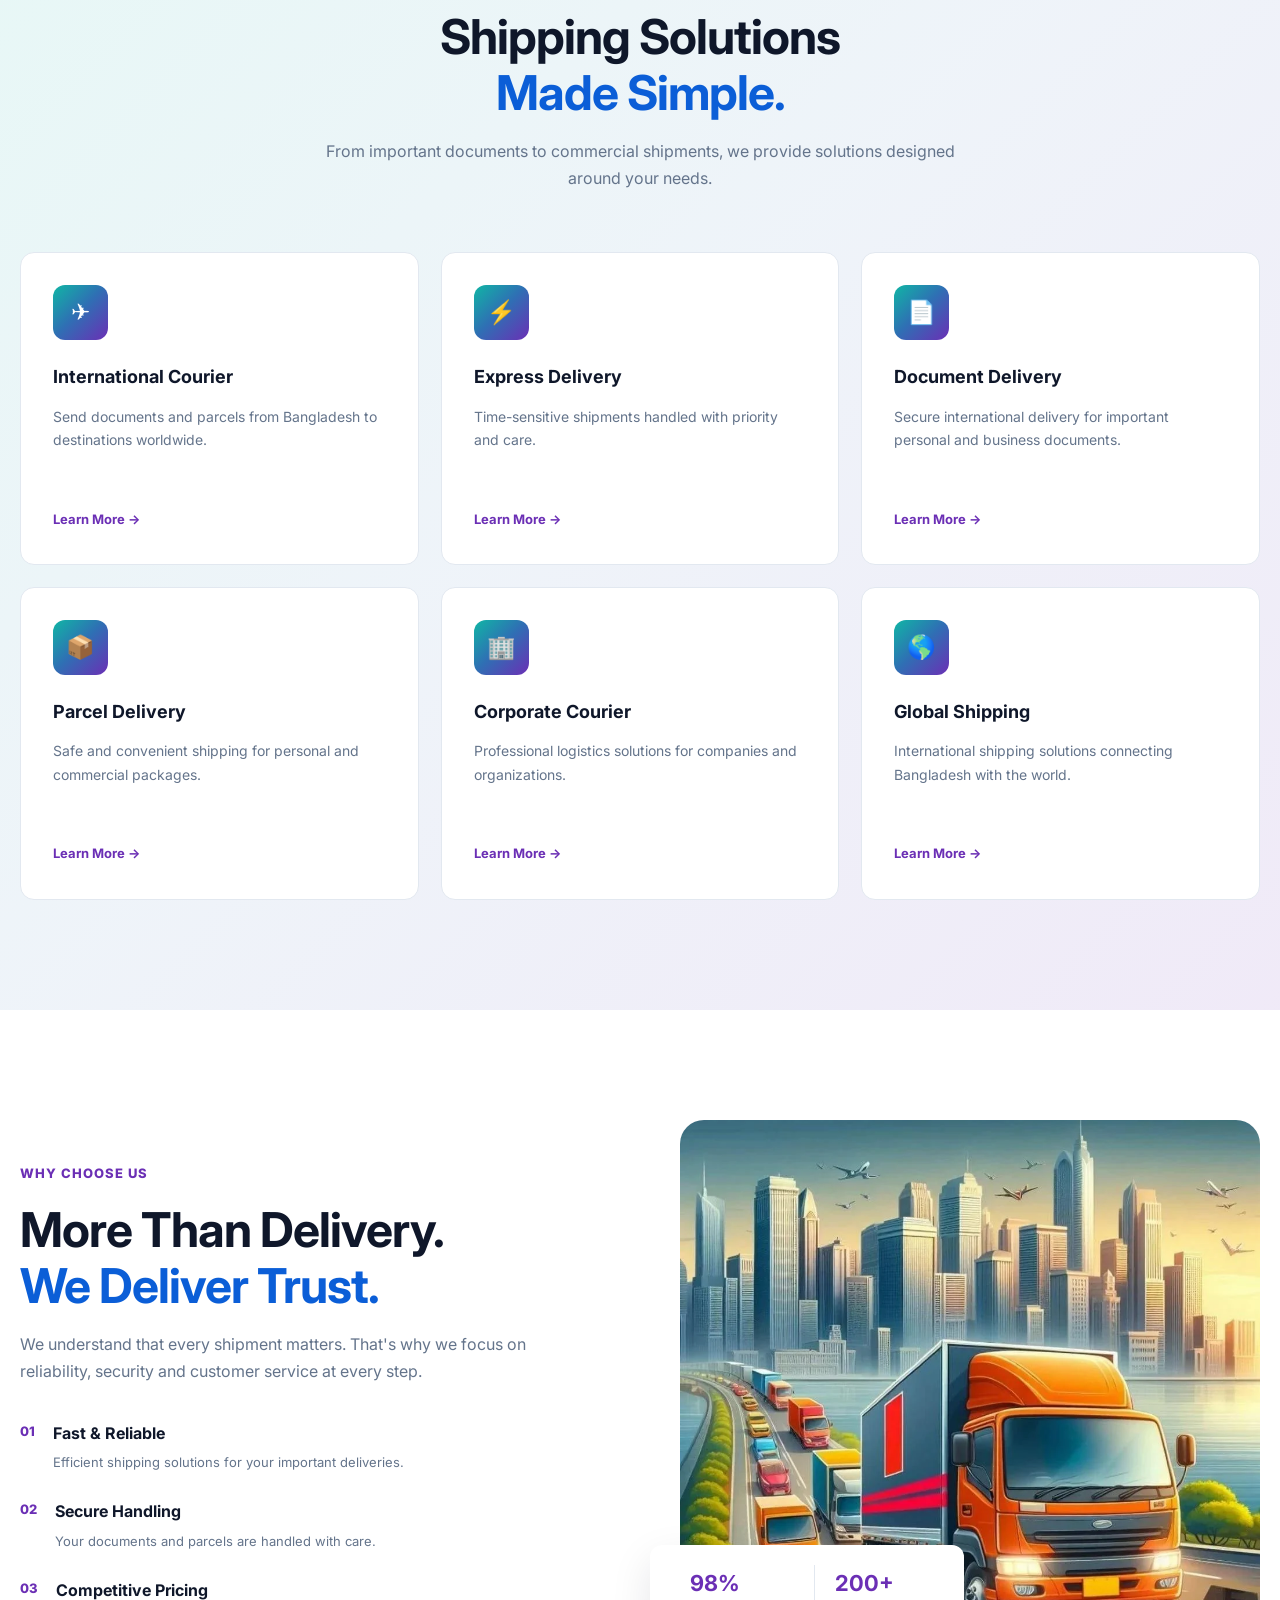
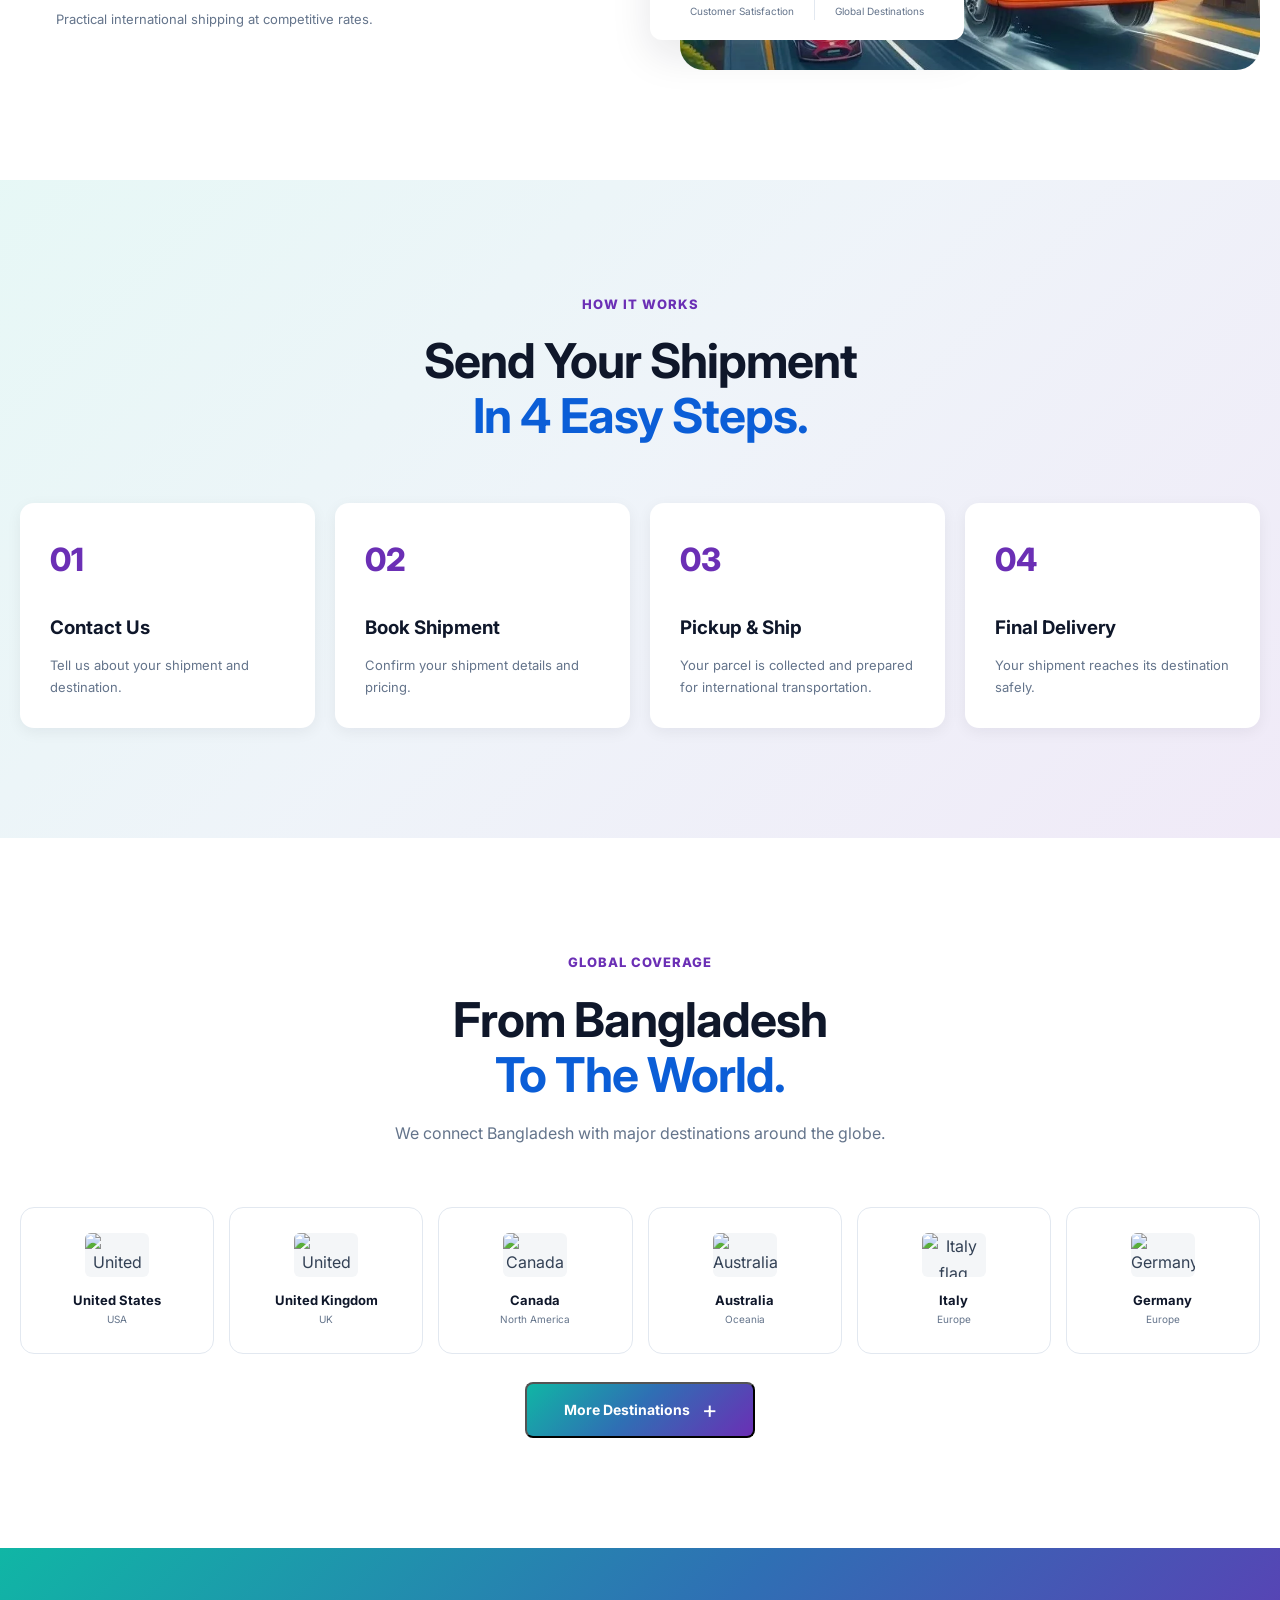
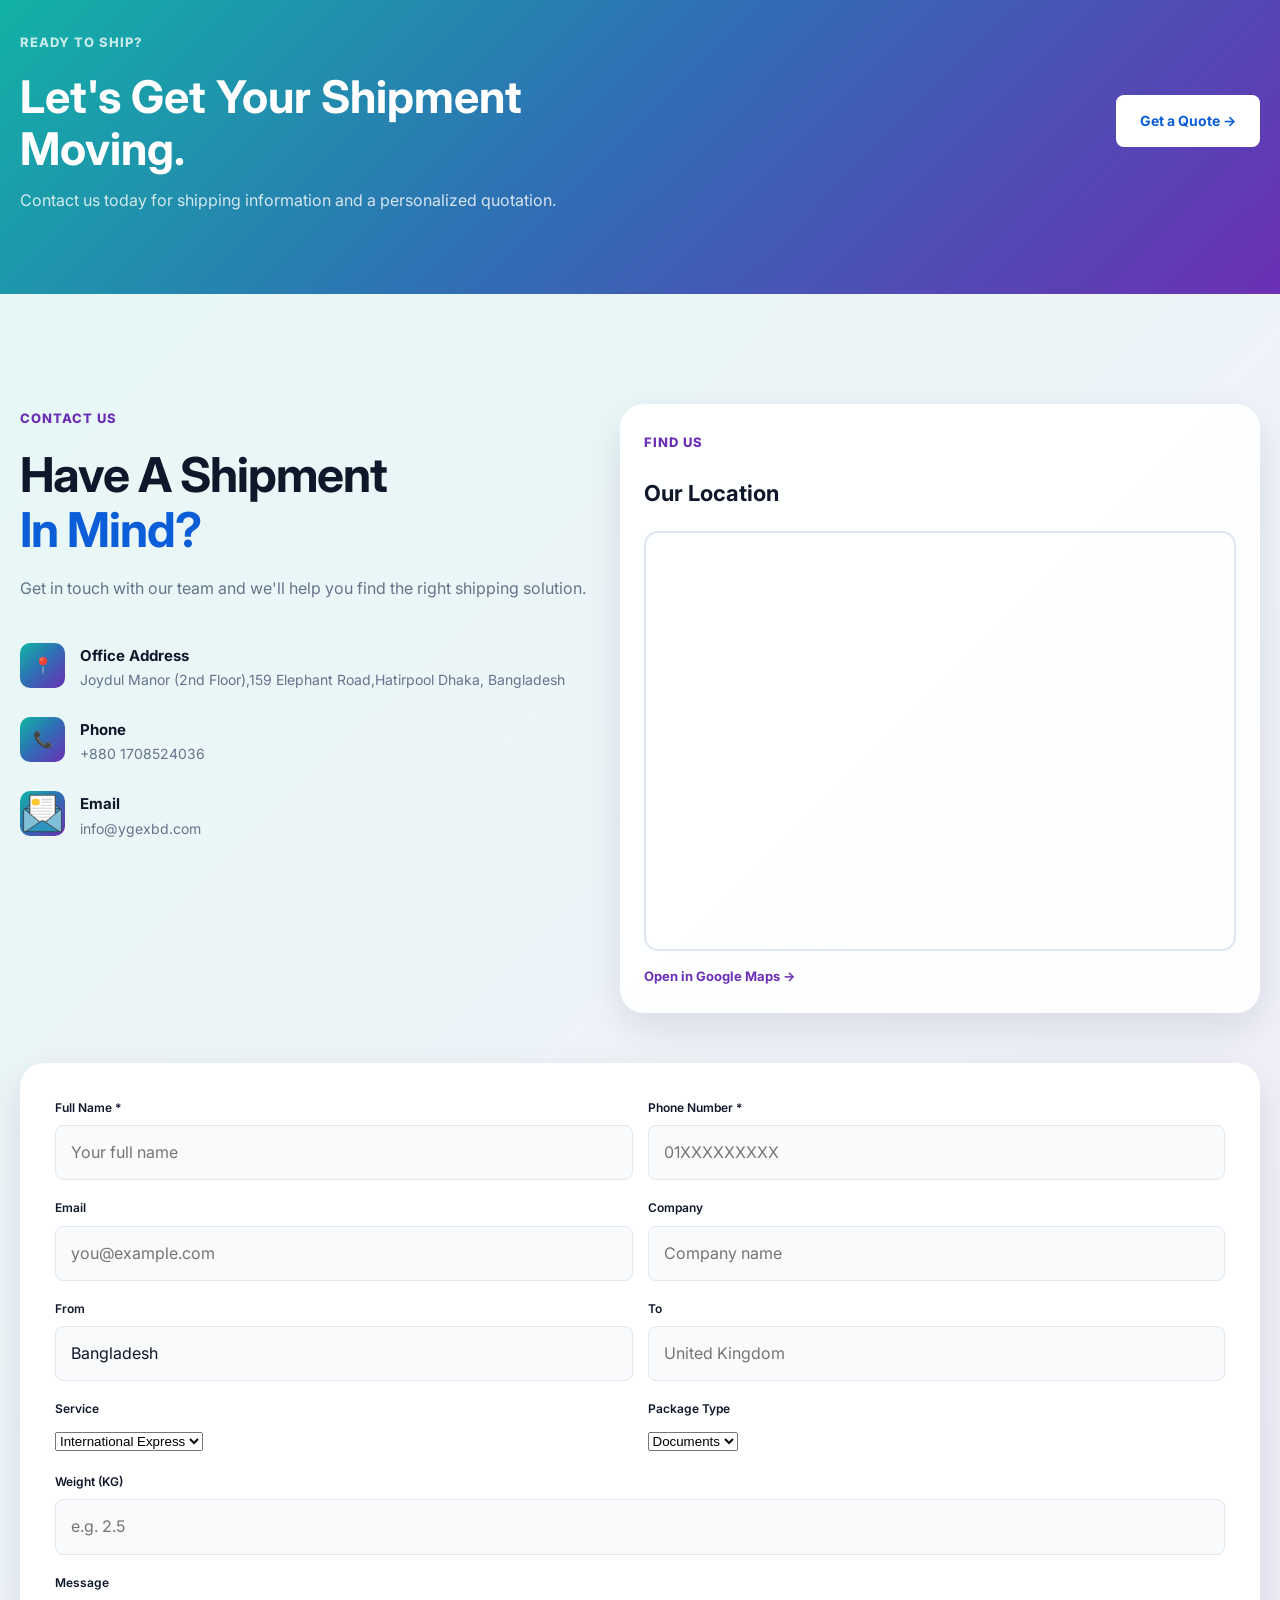
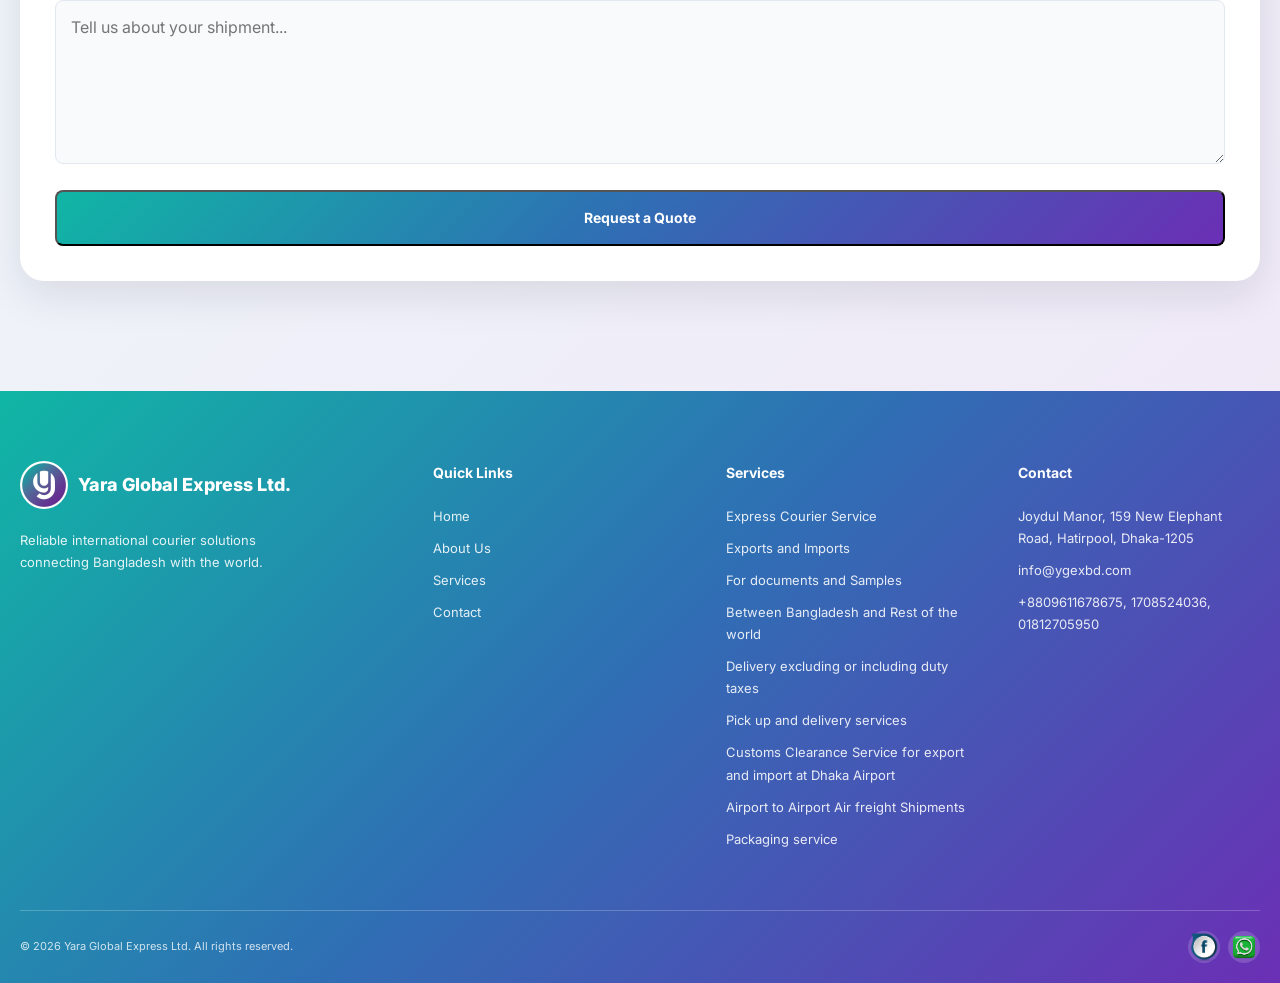
==== commit d88e72c7: "Update index.html" ====
--- a/index.html
+++ b/index.html
@@ -1011,7 +1011,7 @@
                             <div>
                                 <strong>Office Address</strong>
                                 <p>
-                                    Joydal Manor (2nd Floor),159 Elephant Road,Hatirpool Dhaka, Bangladesh
+                                    Joydul Manor (2nd Floor),159 Elephant Road,Hatirpool Dhaka, Bangladesh
                                 </p>
                             </div>
 
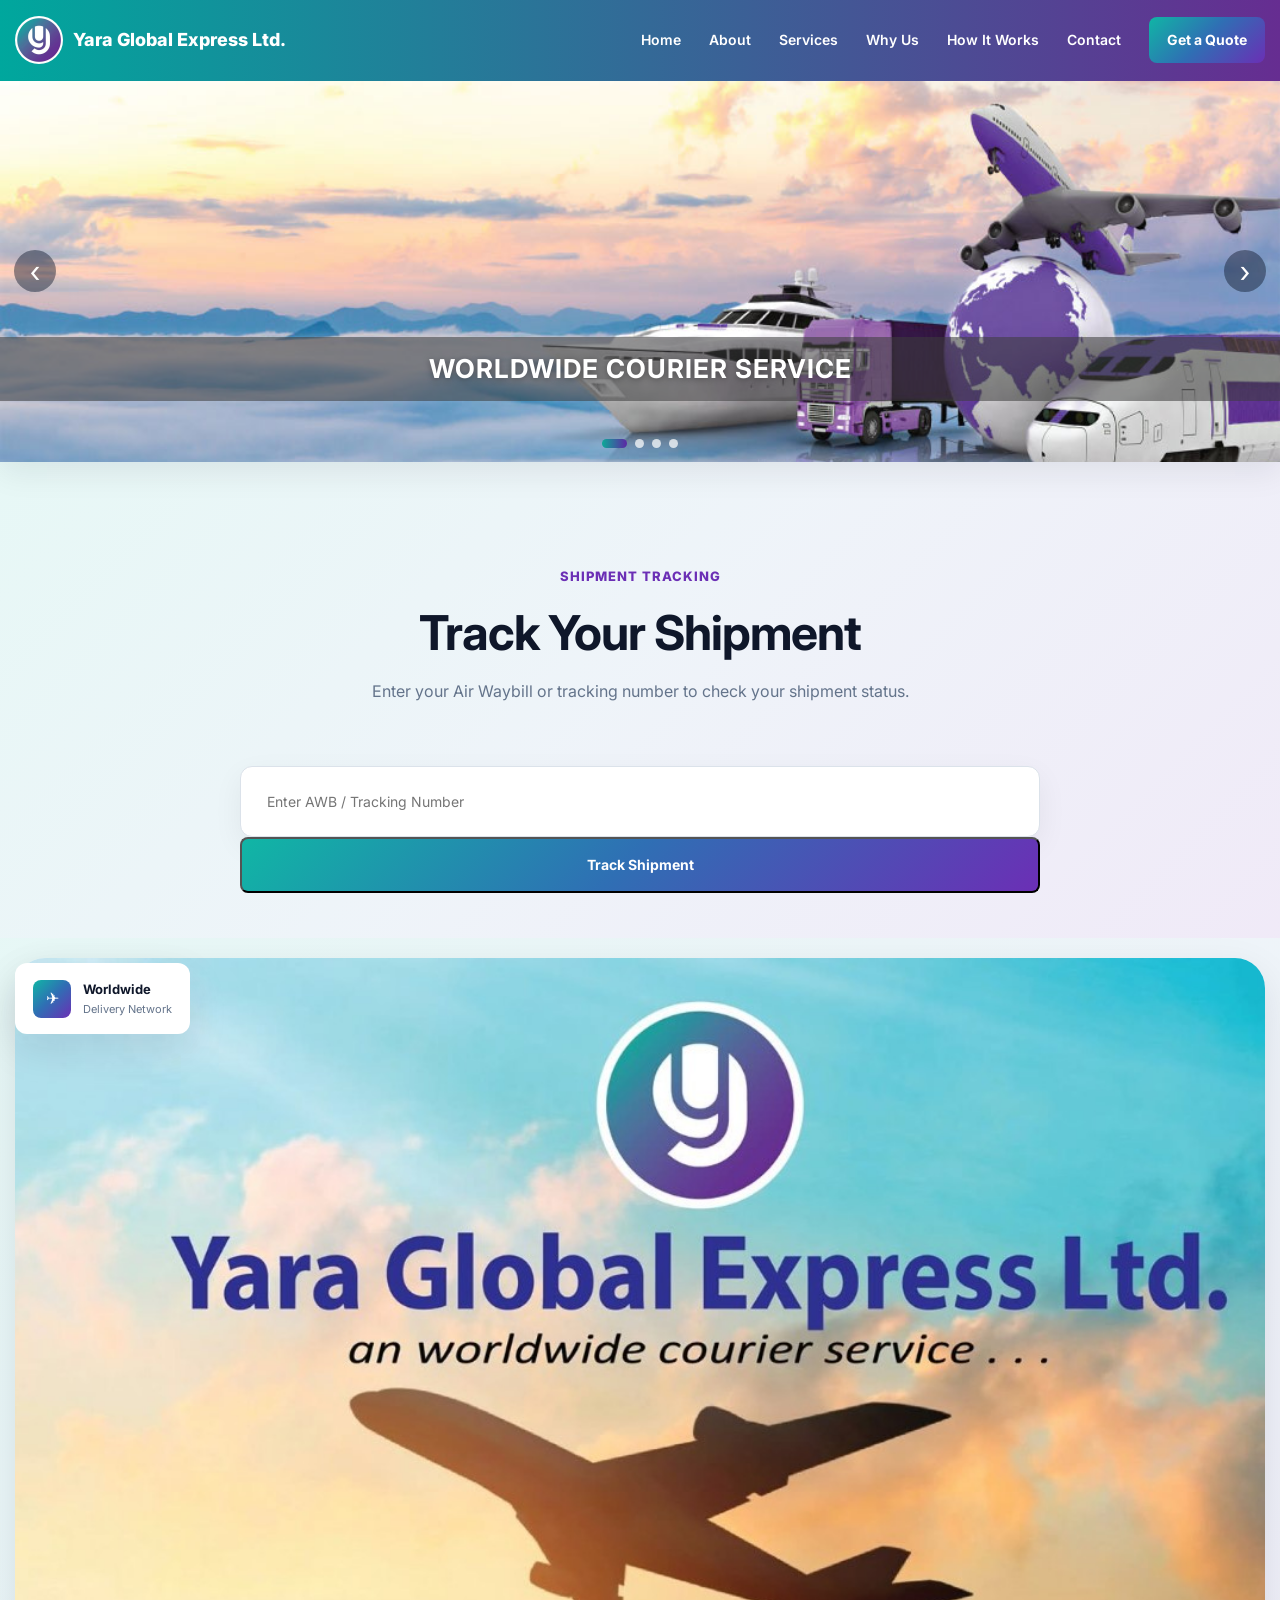
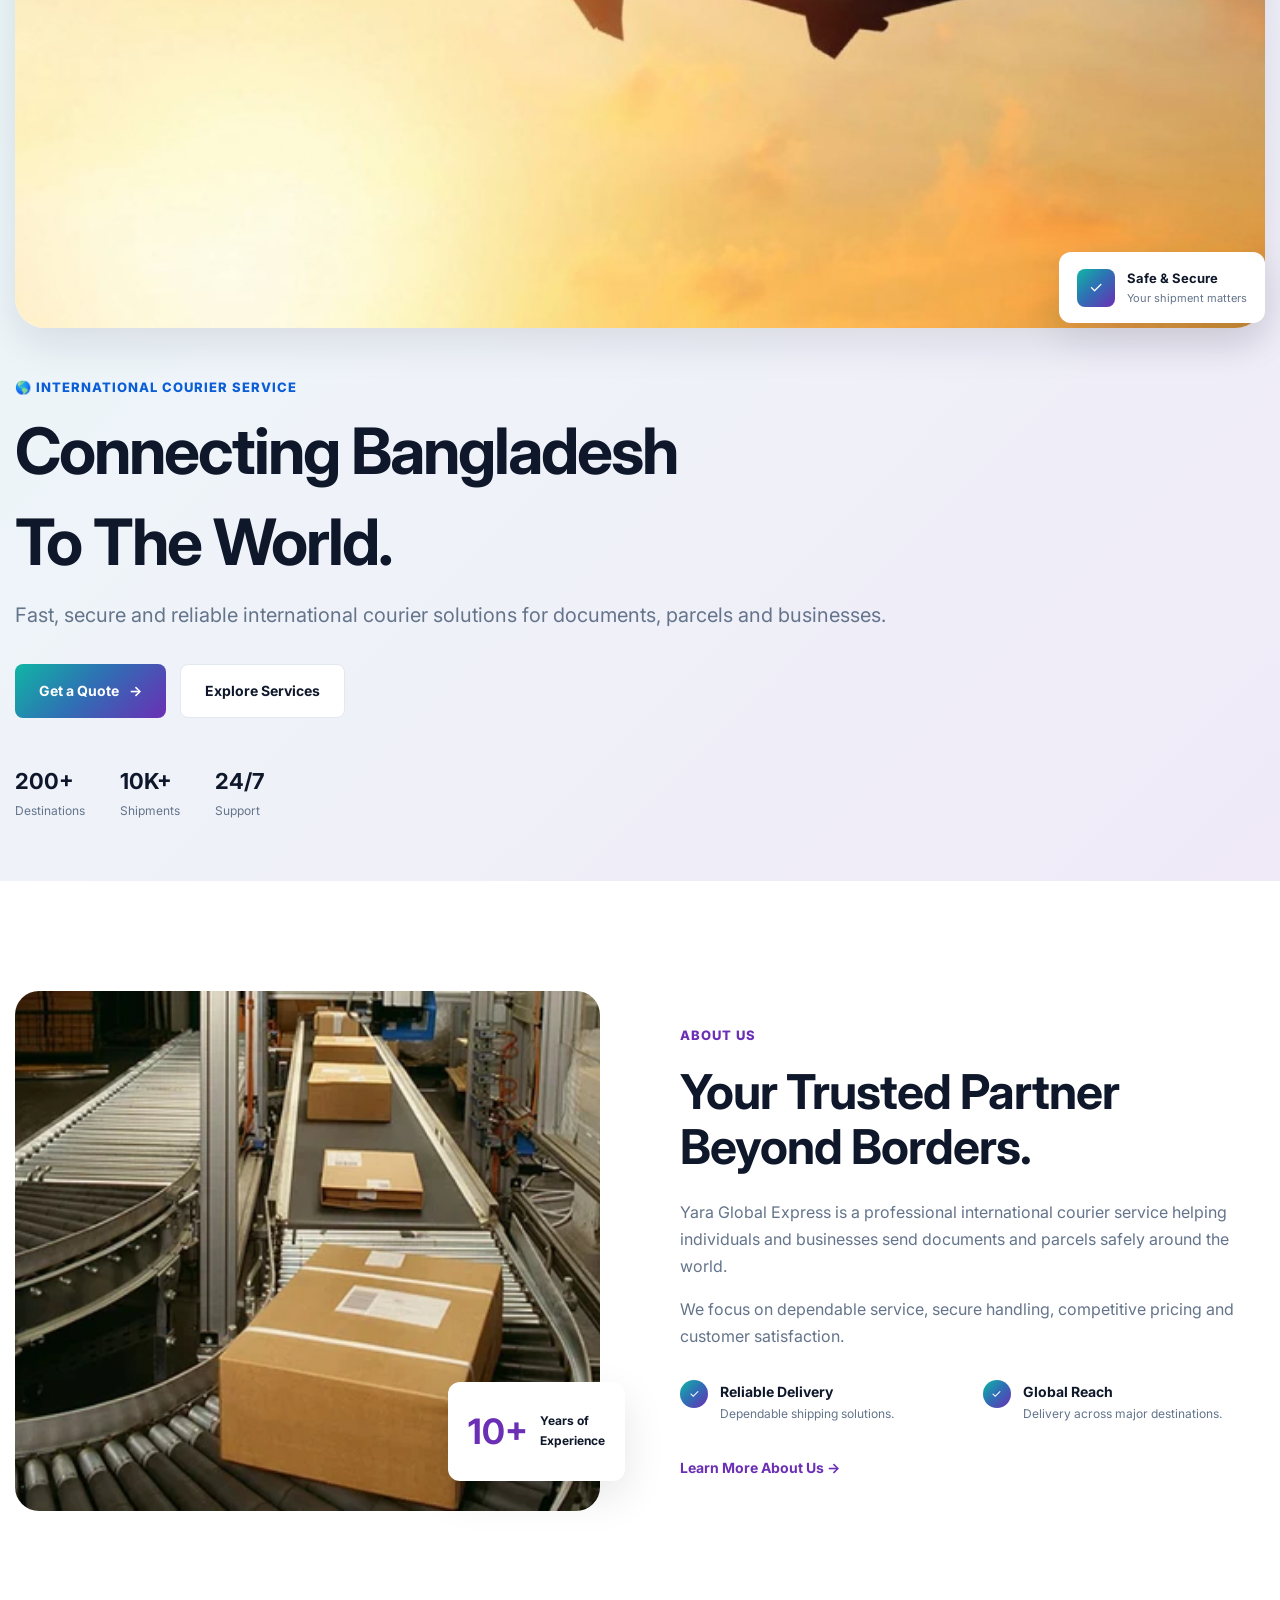
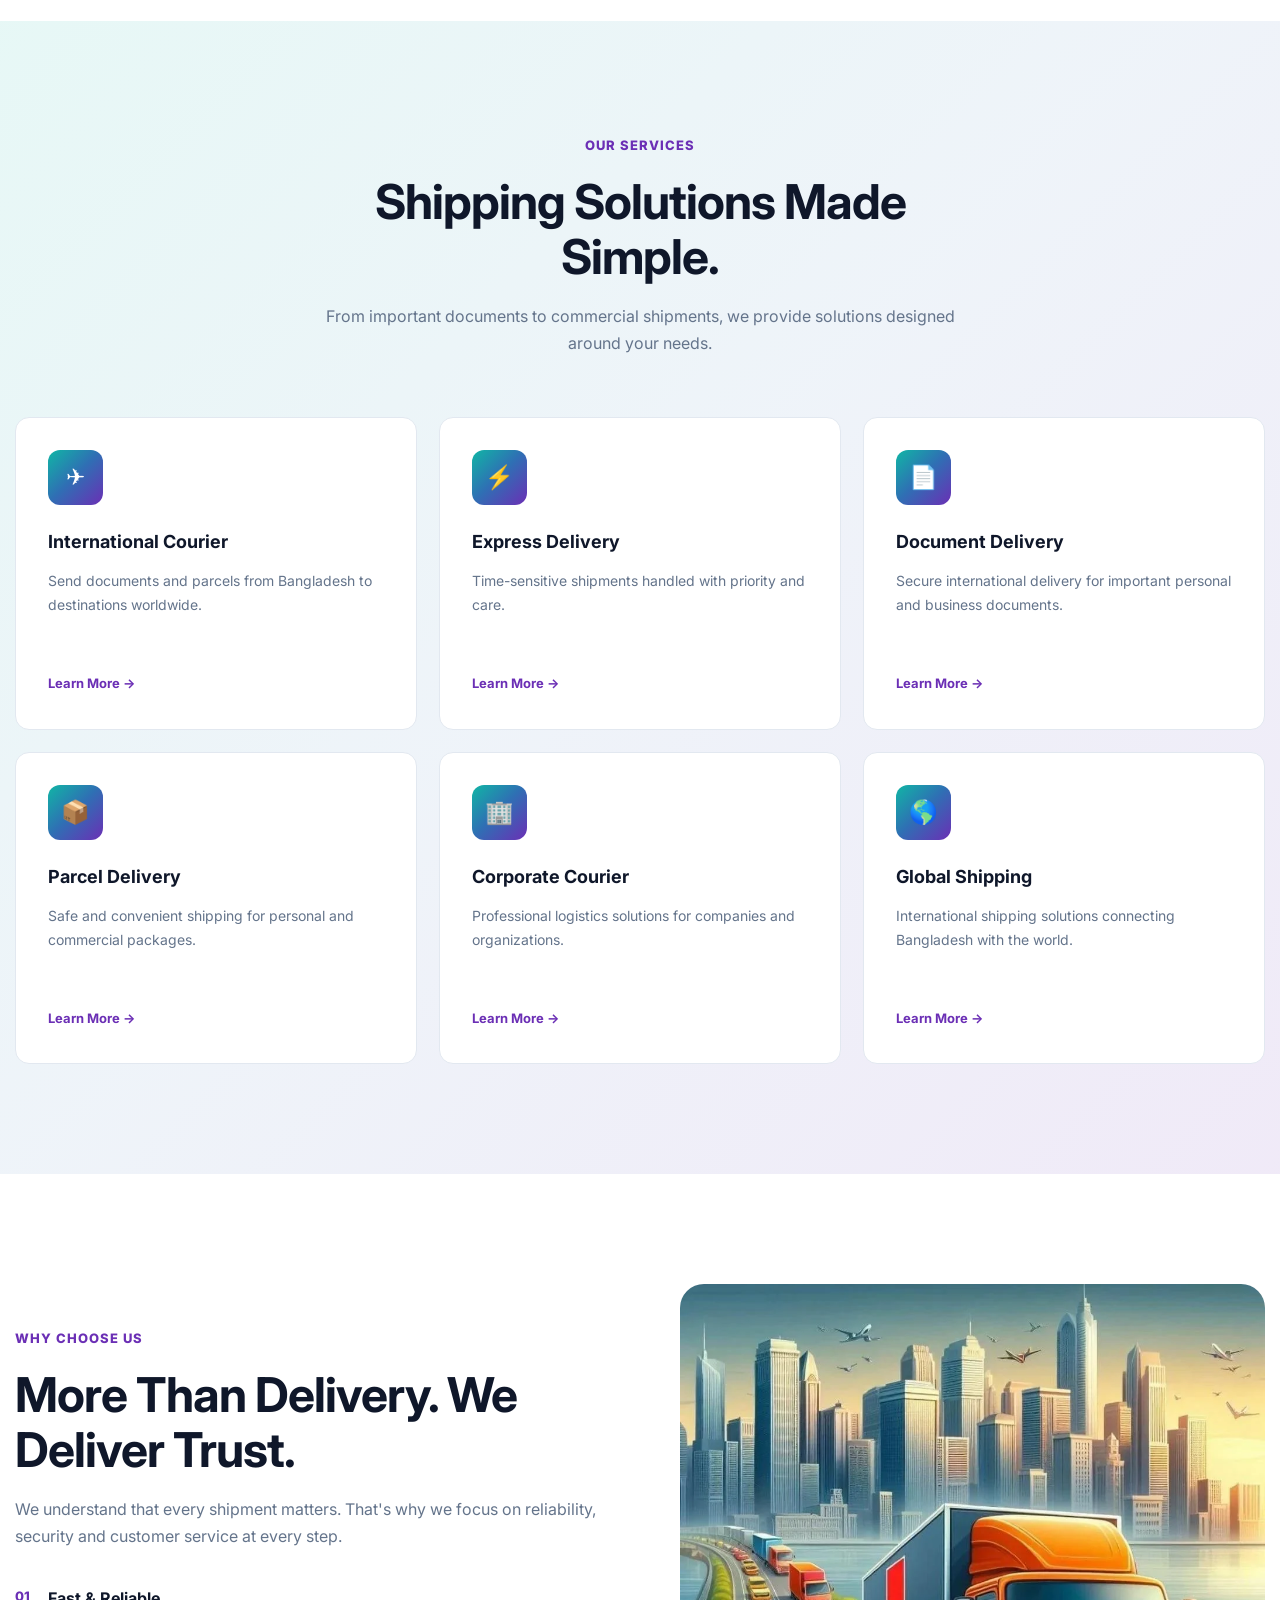
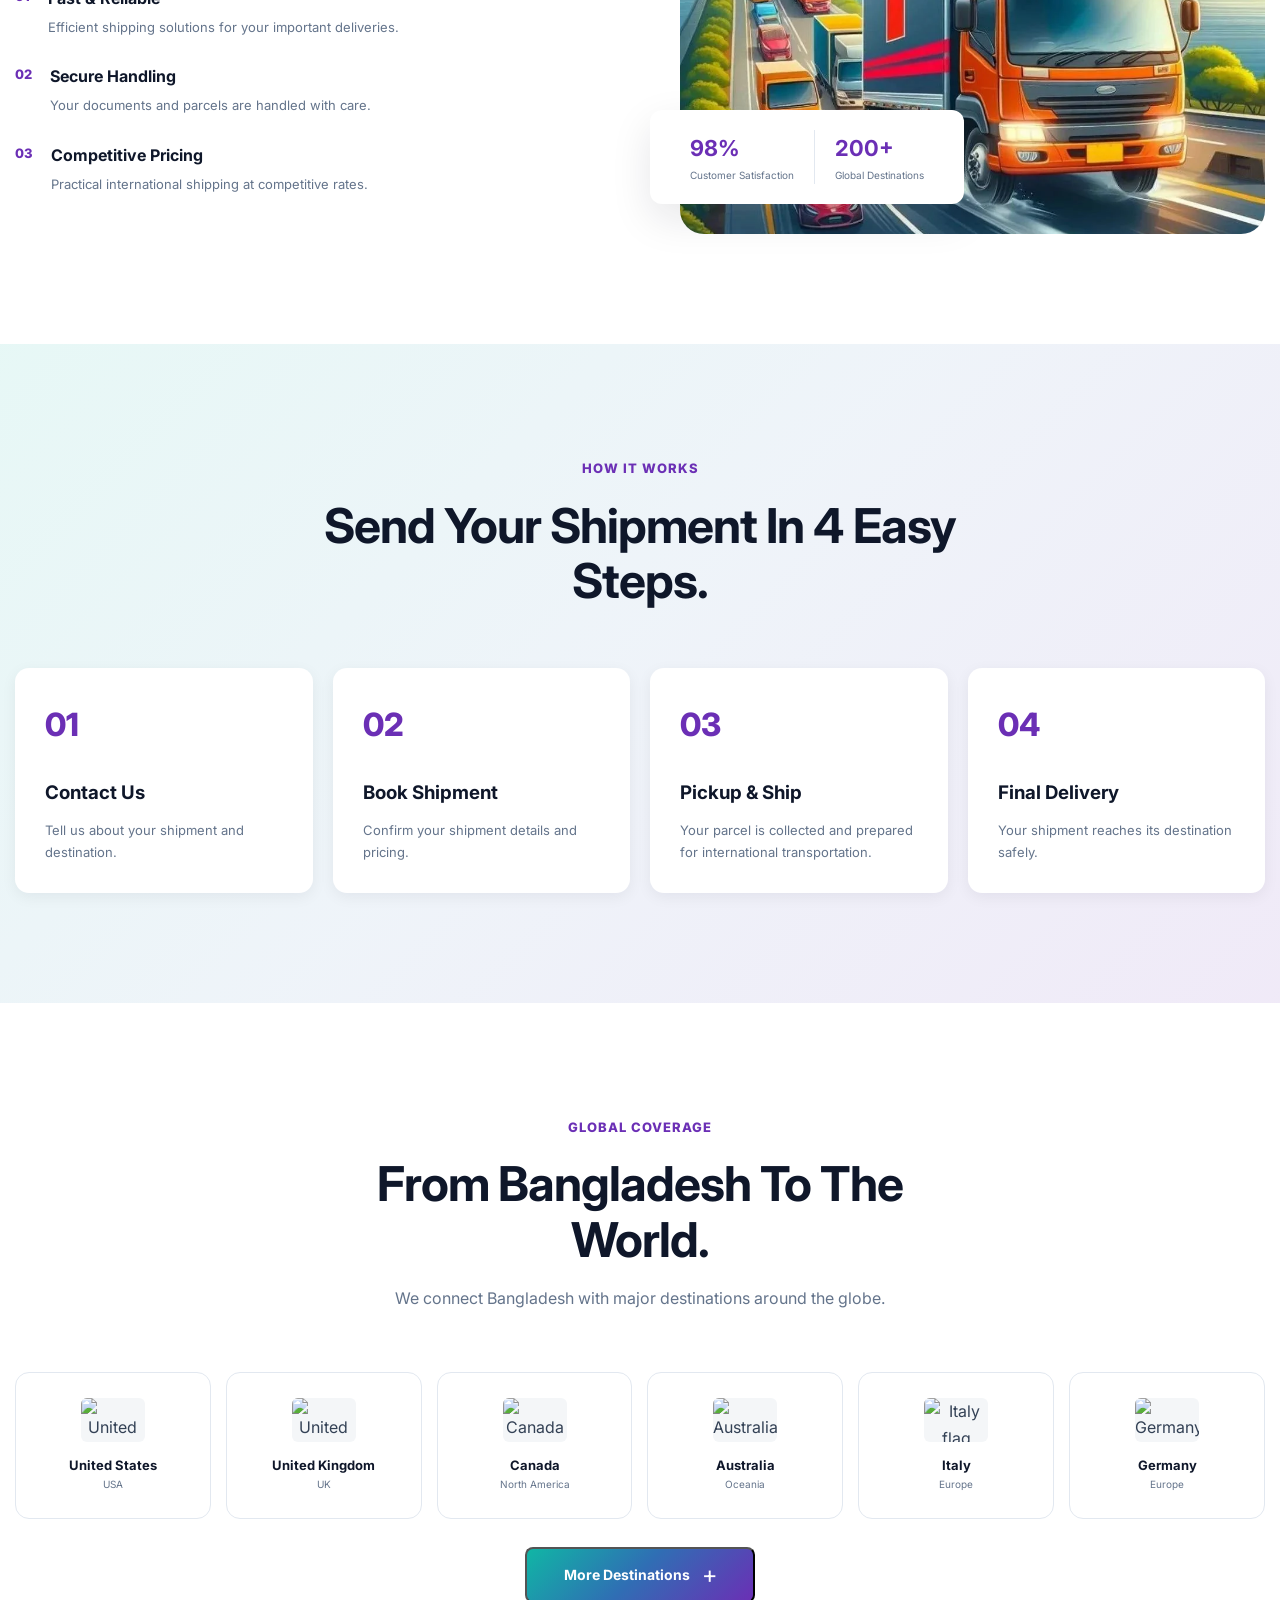
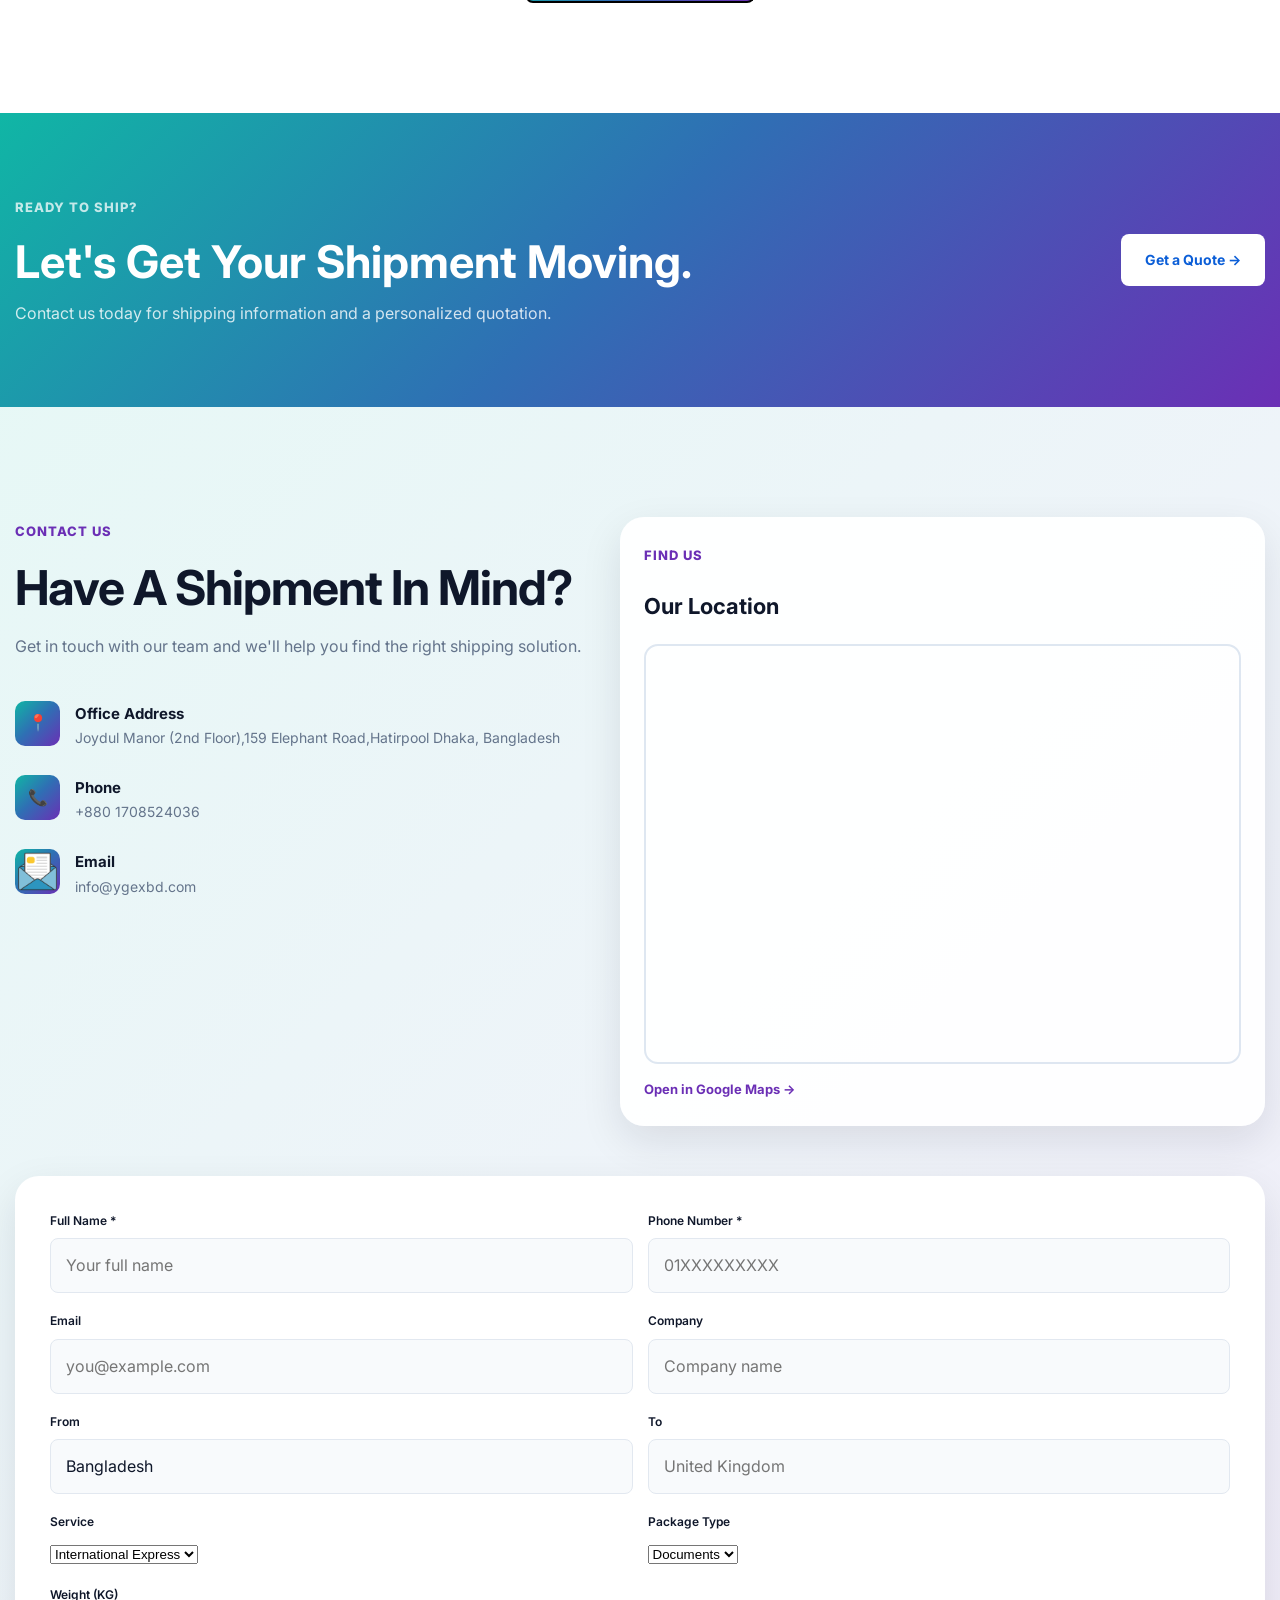
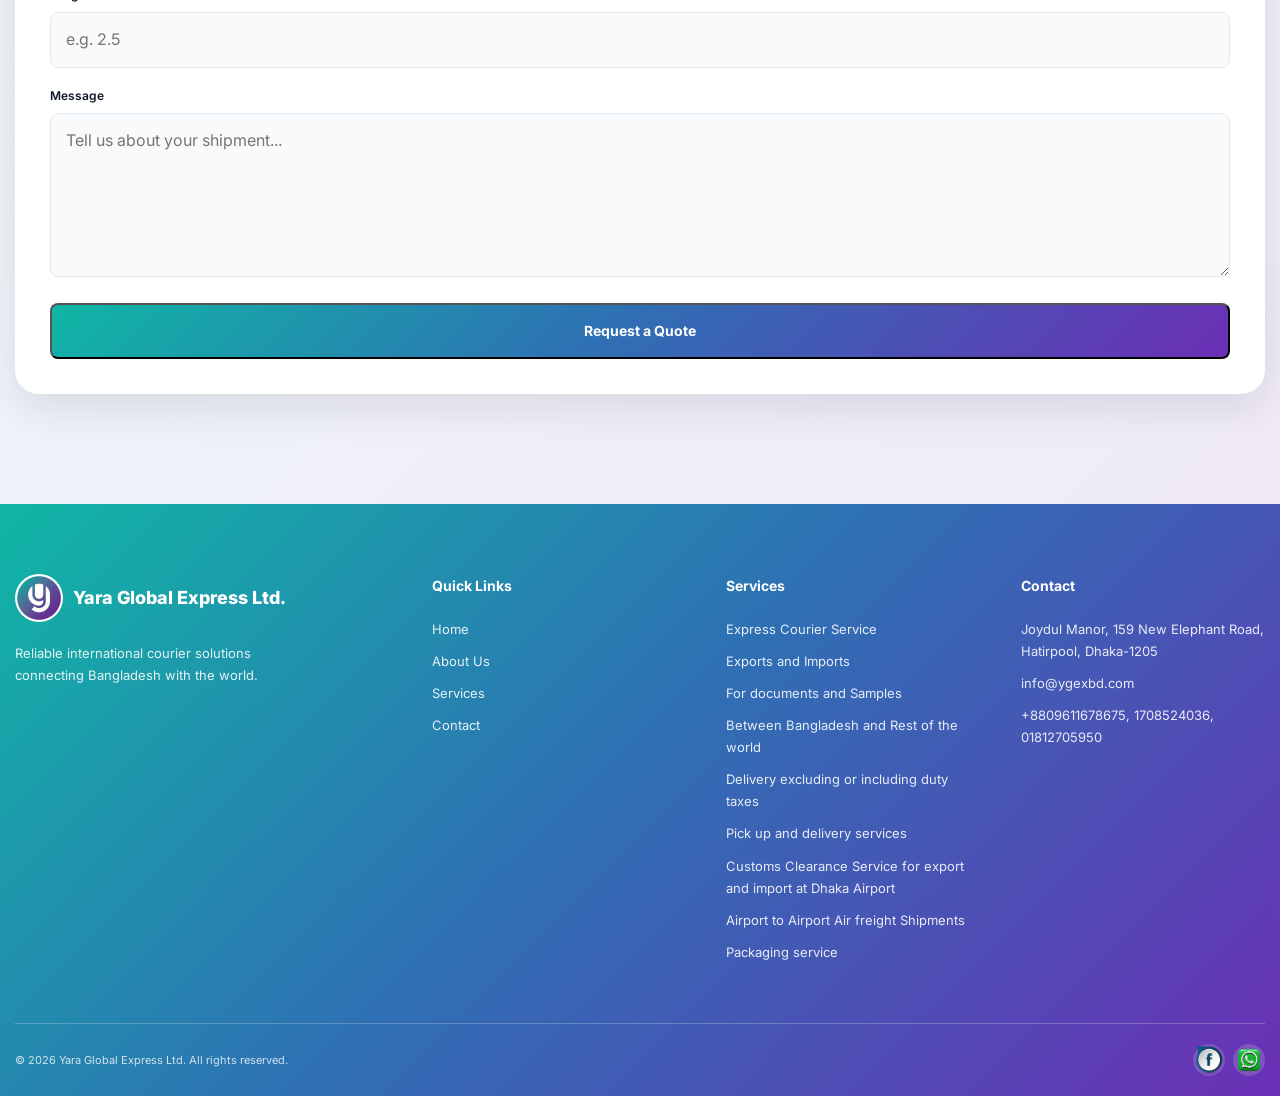
==== commit 3ead2c0f: "Update index.html" ====
--- a/index.html
+++ b/index.html
@@ -344,7 +344,9 @@
 
                     <h1>
                         Connecting Bangladesh
-                        <span>To The World.</span>
+                    </h1>
+                    <h1 class="hero-text">
+                        To The World.
                     </h1>
 
                     <p>
--- a/css/style.css
+++ b/css/style.css
@@ -17,7 +17,7 @@
 
     --white: #ffffff;
 
-    --container: 1580px;
+    --container: 1980px;
 
     --radius-sm: 8px;
     --radius-md: 14px;
@@ -74,10 +74,7 @@
 /*CONTAINER*/
 
 .container {
-    width: min(
-        calc(100% - 40px),
-        var(--container)
-    );
+    width: min(calc(100% - 30px), 1780px);
 
     margin-inline: auto;
 }
@@ -148,7 +145,7 @@
     display: flex;
     flex-direction: column;
 
-    color: var(--primary-dark);
+    color: var(--white);
 
     font-size: 18px;
     line-height: 1.1;
@@ -289,21 +286,20 @@
     letter-spacing: -2px;
 }
 
-.hero h1 span,
-h2 span {
+.hero-text{
     display: block;
 
     color: var(--primary);
 }
 
 .hero-content > p {
-    max-width: 600px;
+    max-width: 1800px;
 
     margin-bottom: 32px;
 
     color: var(--text-light);
 
-    font-size: 18px;
+    font-size: 20px;
 }
 
 
@@ -440,13 +436,13 @@
 }
 
 .floating-card-top {
-    top: 35px;
-    left: -35px;
+    top: 5px;
+    left: 0px;
 }
 
 .floating-card-bottom {
-    right: -30px;
-    bottom: 35px;
+    right: 0px;
+    bottom: 5px;
 }
 
 .floating-icon {
@@ -718,8 +714,8 @@
 /* Services Overview*/
 
 .so {
-    padding: 80px 0;
-
+    padding-top: 120px ;
+    padding-bottom:100px ;
     color: var(--primary);
 
     background: var(--white);
@@ -752,8 +748,11 @@
 
 .so p {
     color: var(--primary);
-}
-
+    
+}
+.so p br {
+    gap:0px;
+}
 /* =========================================
    WHY US
 ========================================= */
@@ -1351,6 +1350,9 @@
     .header{
        background:var(--white);
     }
+    .logo-text{
+        color:var(--primary-dark);
+    }
     .container {
         width: min(
             calc(100% - 30px),
@@ -1524,15 +1526,15 @@
     }
 
     .floating-card {
-        padding: 10px;
+        padding: 7px;
     }
 
     .floating-card-top {
-        top: 15px;
+        top: 0px;
     }
 
     .floating-card-bottom {
-        bottom: 15px;
+        bottom: 0px;
     }
 
     .process-grid {
@@ -2352,7 +2354,7 @@
 /* TOP PROMOTIONAL IMAGE SLIDER */
 .top-banner-slider {
     position: relative;
-    width: min(100%, 1580px);
+    width:min(100%,1800px);
     margin: 80px auto 0;
     overflow: hidden;
     background: #ffffff;
@@ -2441,15 +2443,6 @@
 }
 
 
-.hero-container {
-    grid-template-columns: minmax(0, 1fr);
-    align-items: stretch;
-}
-
-
-.hero-visual { order: -1; }
-.hero-content { order: 1; }
-
 /*FOOTER READABILITY*/
 .footer {
     color: rgba(255, 255, 255, 0.9);
@@ -2549,9 +2542,14 @@
 }
 
 @media (min-width: 769px) {
+
+    .hero-visual {
+        order: -1;
+    }
+
     .hero-image {
         width: 100%;
-        height: 800px;
+        height: 970px;
         aspect-ratio: unset;
     }
 
@@ -2561,6 +2559,10 @@
         object-fit: cover;
         object-position: center top;
     }
+    
+    .hero-container {
+        grid-template-columns: 1fr;
+    }
 }
 
 @media (max-width: 768px) {
@@ -2582,7 +2584,7 @@
 }
 
 .page-frame {
-    max-width: 1580px;
+    width: 100%;
     margin: 0 auto;
     background: var(--white);
     overflow: hidden;
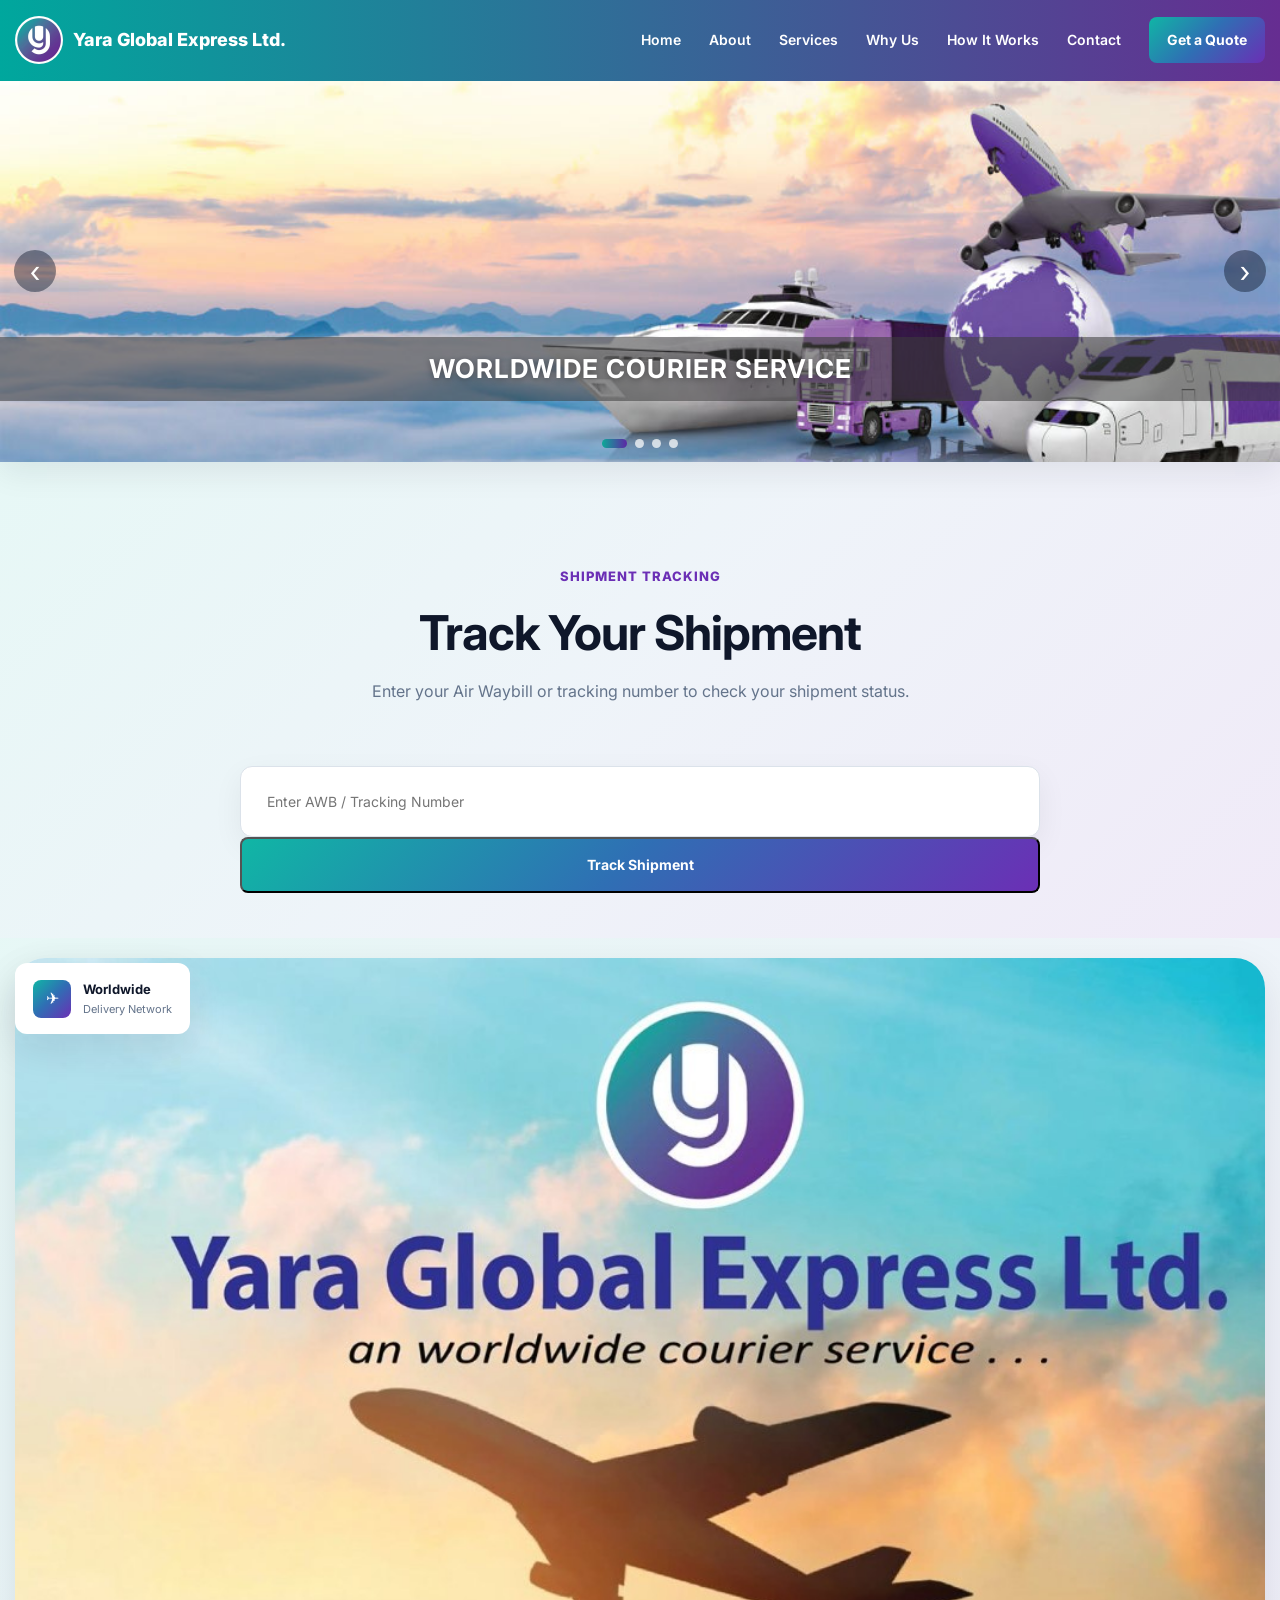
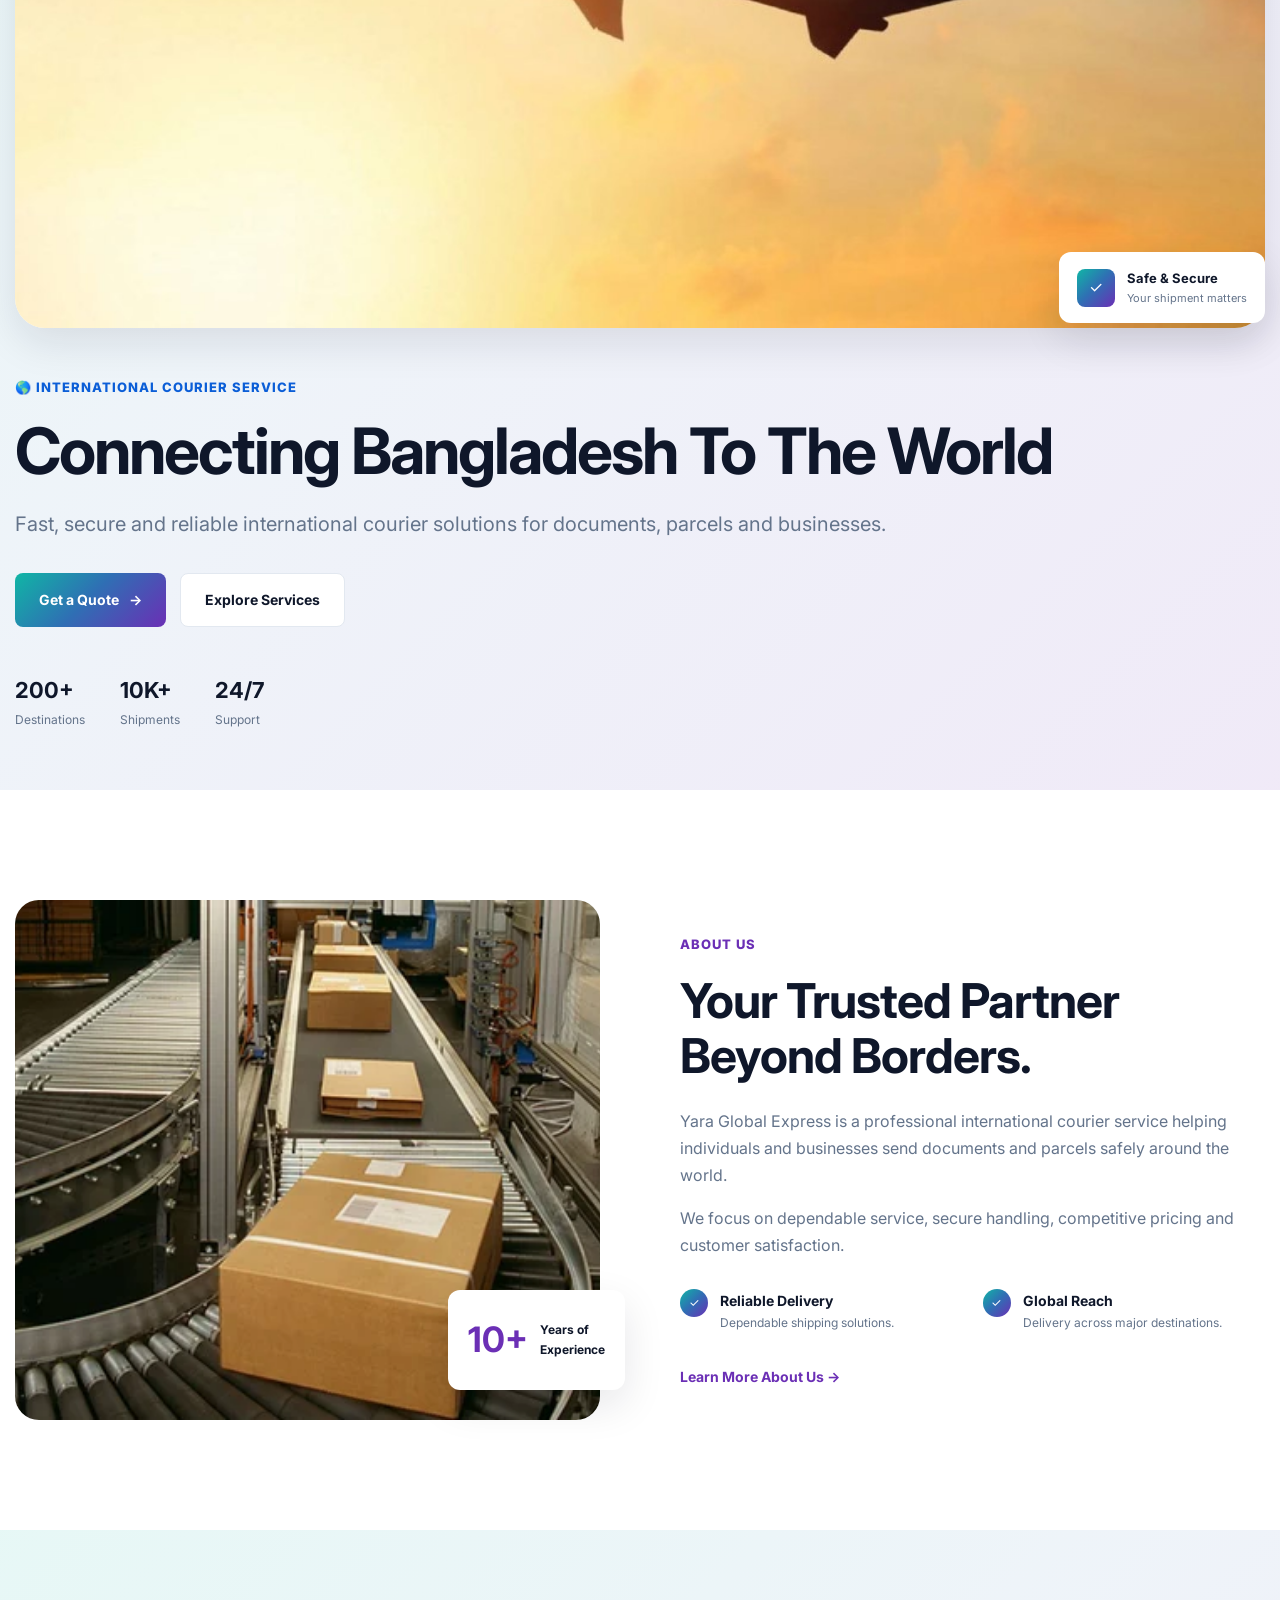
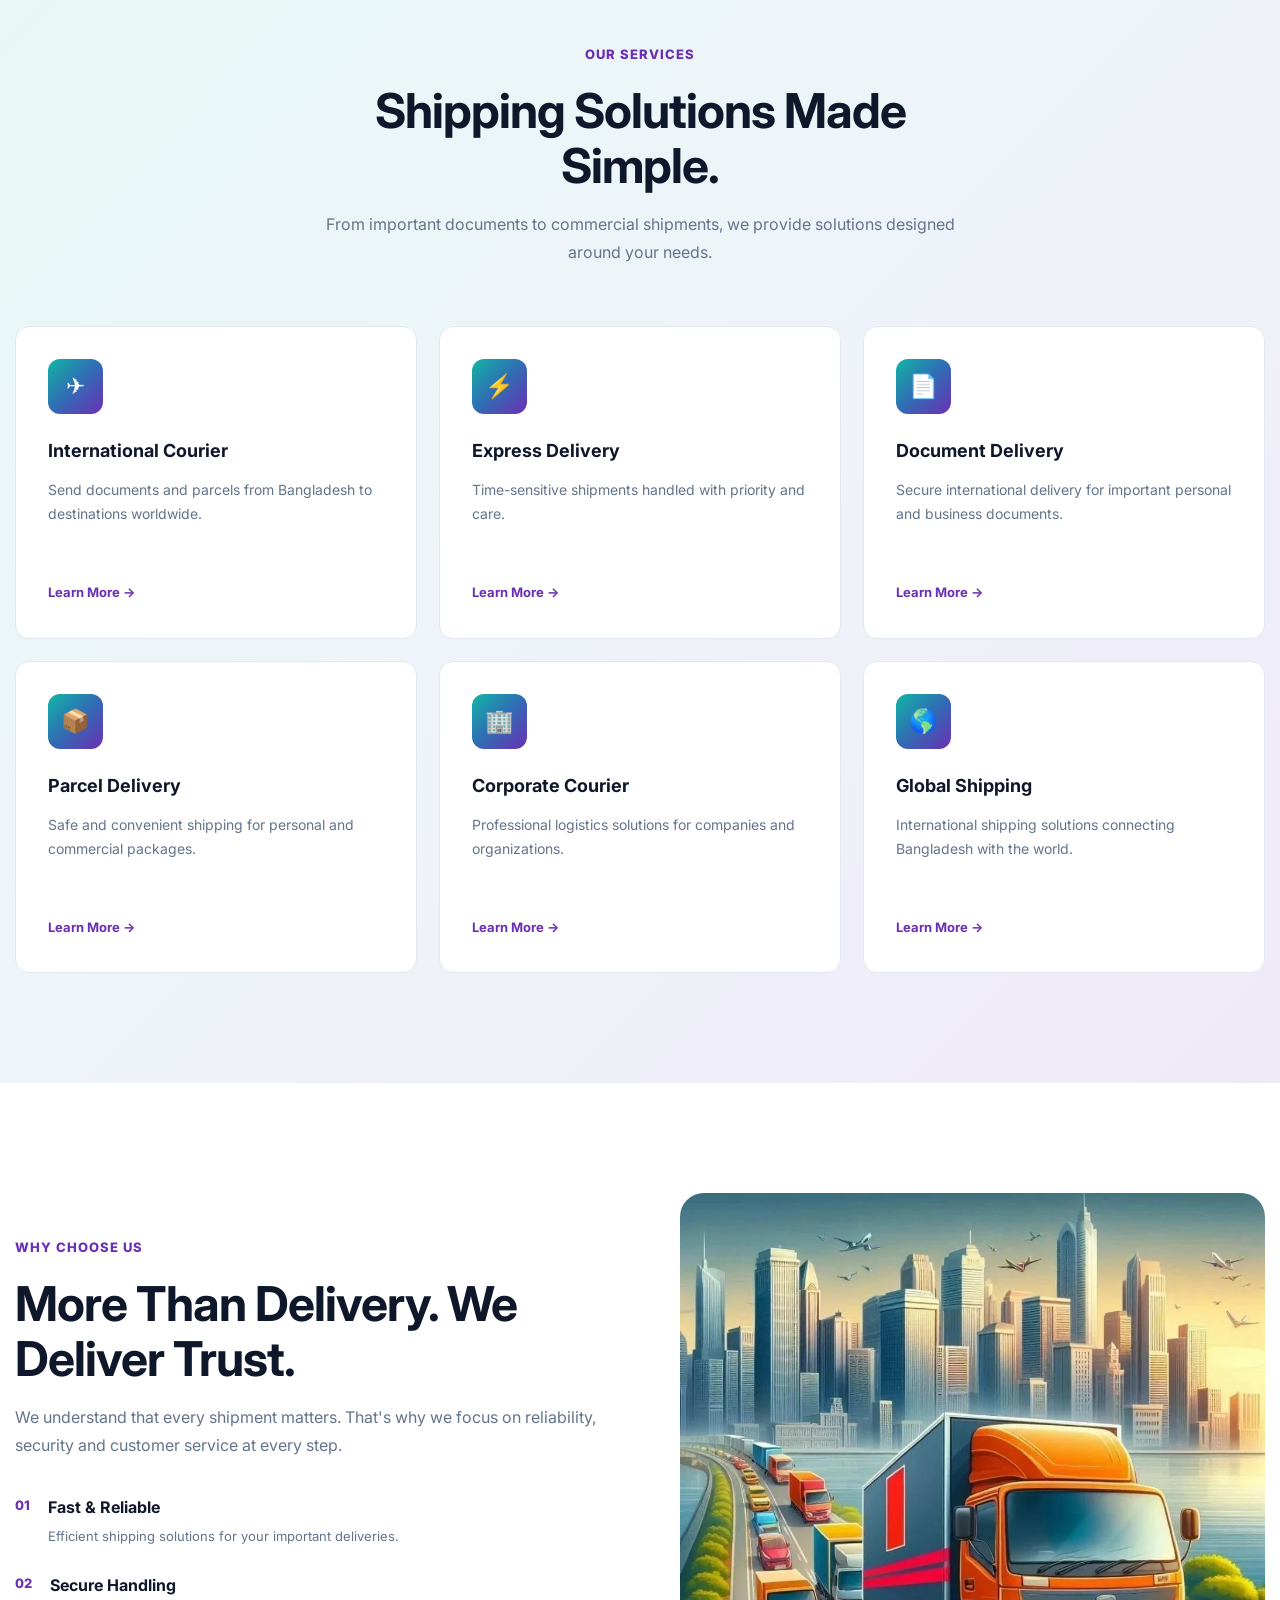
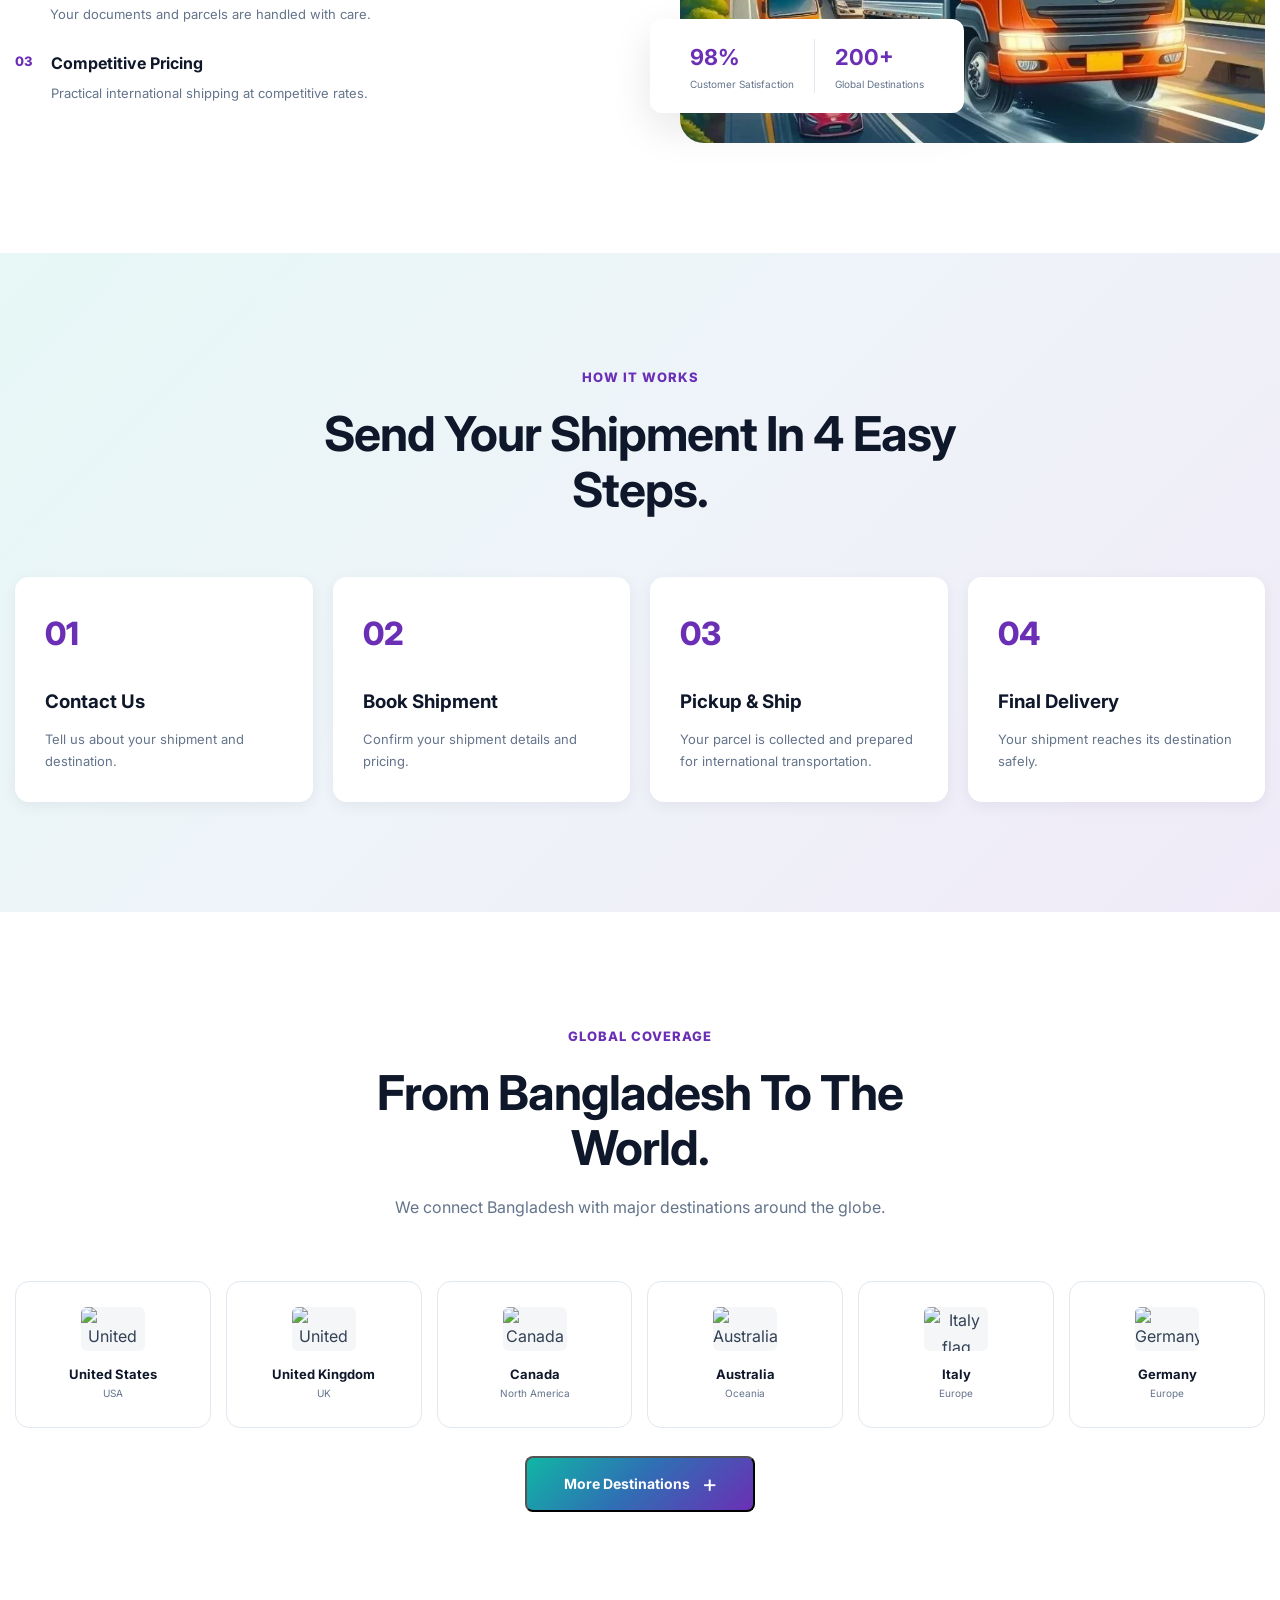
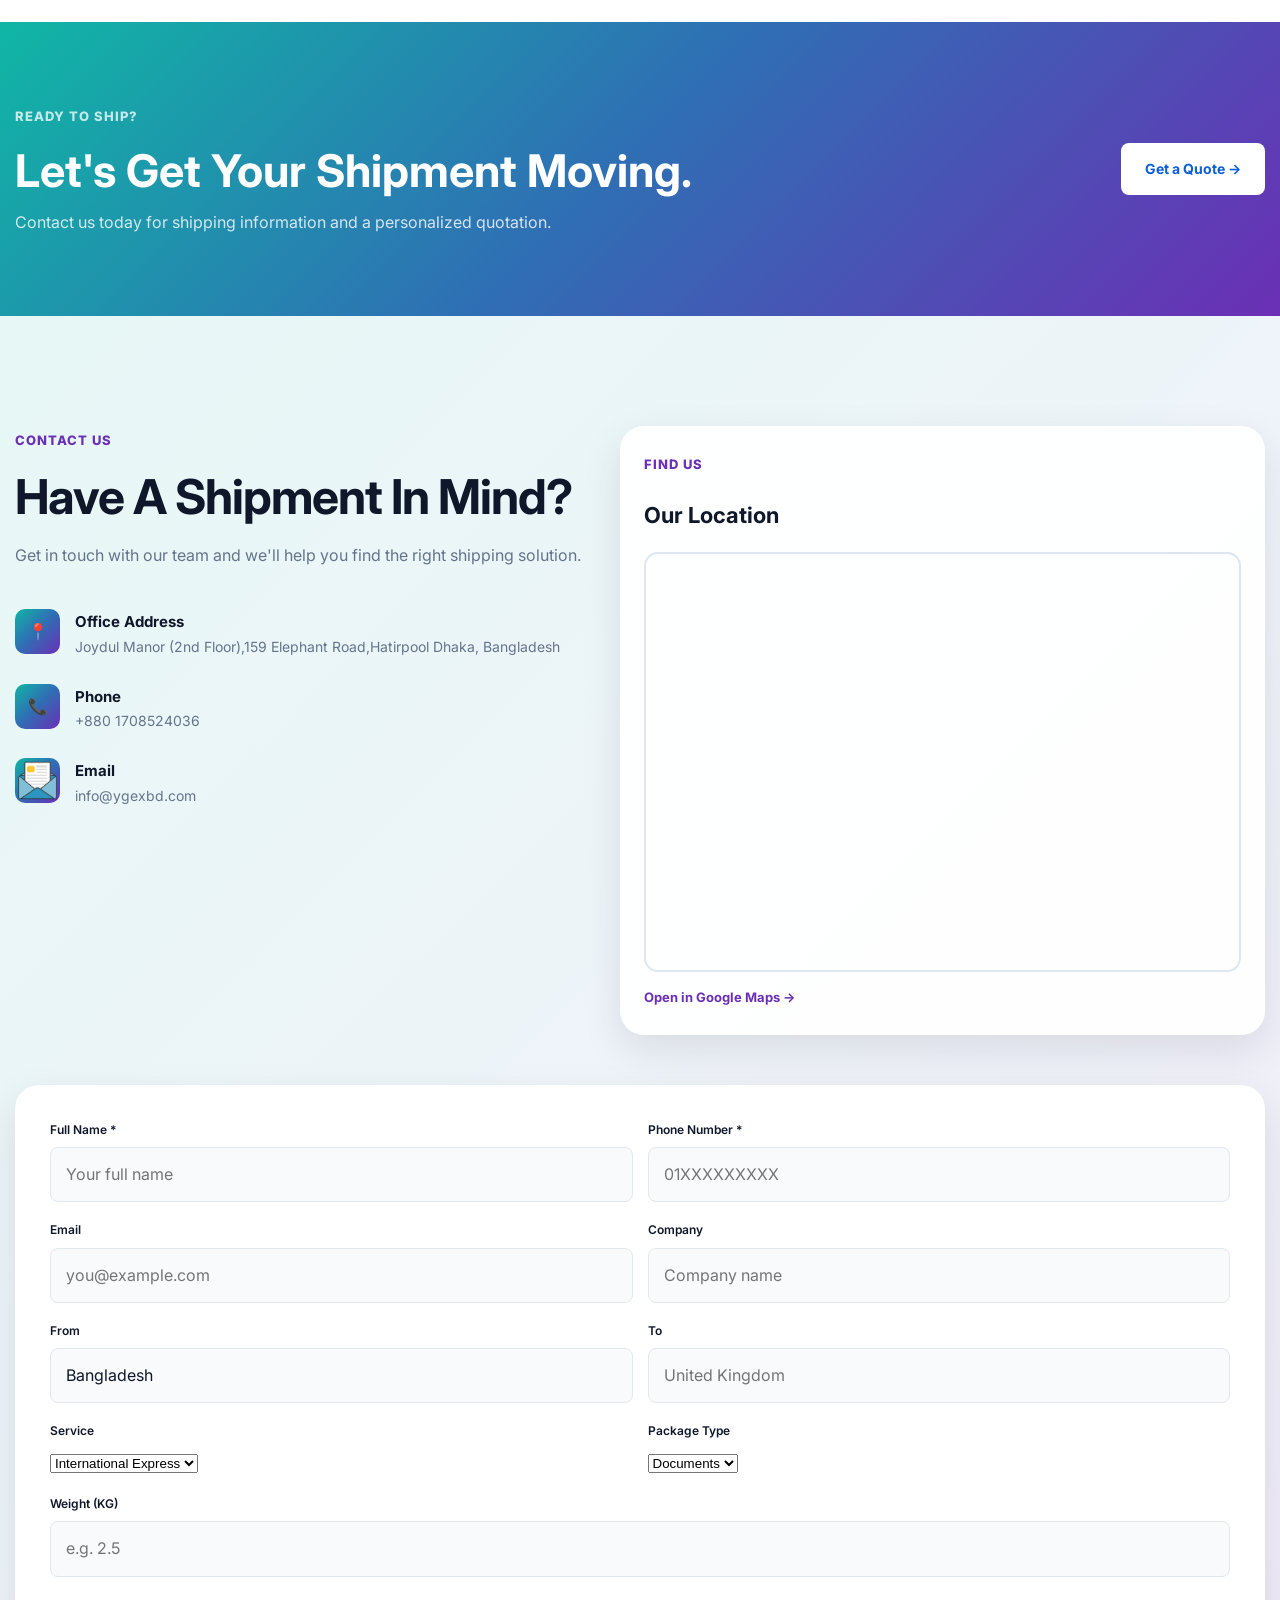
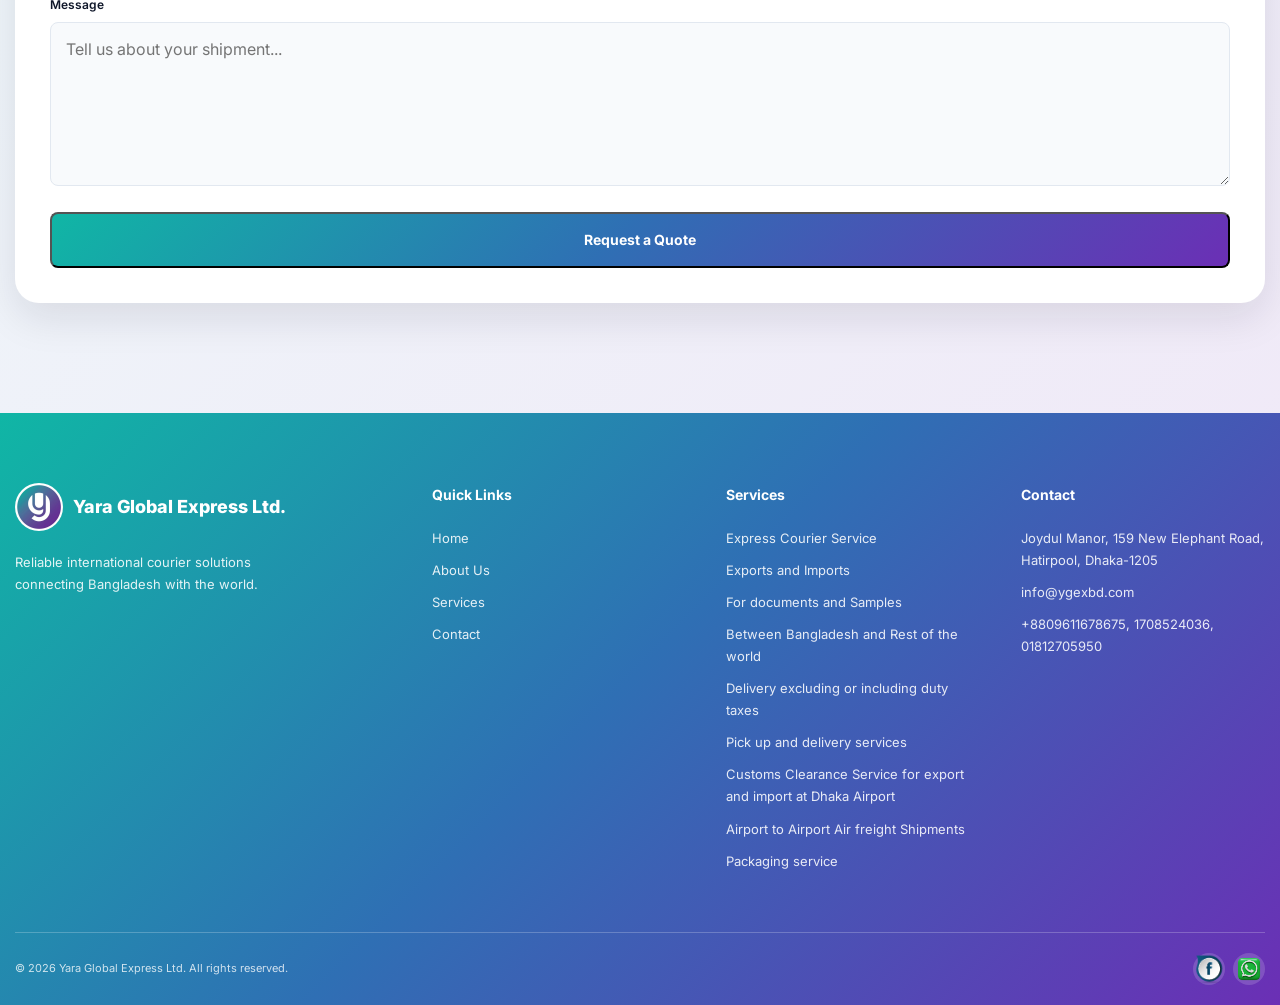
==== commit c96bc2af: "Update index.html" ====
--- a/index.html
+++ b/index.html
@@ -344,9 +344,7 @@
 
                     <h1>
                         Connecting Bangladesh
-                    </h1>
-                    <h1 class="hero-text">
-                        To The World.
+                        <span>To The World</span>
                     </h1>
 
                     <p>
--- a/css/style.css
+++ b/css/style.css
@@ -287,7 +287,6 @@
 }
 
 .hero-text{
-    display: block;
 
     color: var(--primary);
 }
